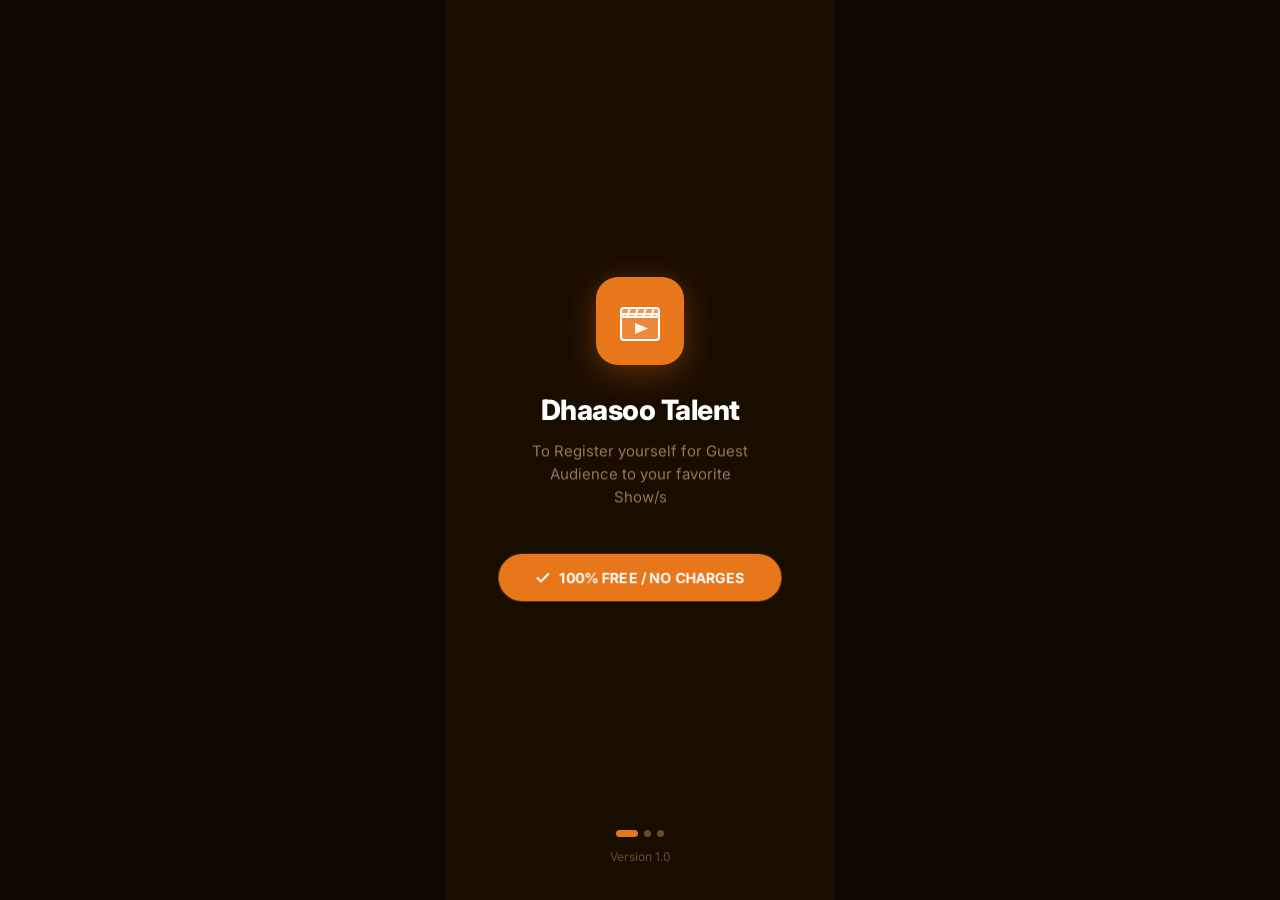
==== app/index.html @ 7cb5f57a "comm" ====
<!DOCTYPE html>
<html lang="en">
<head>
  <meta charset="UTF-8" />
  <meta name="viewport" content="width=device-width, initial-scale=1.0, maximum-scale=1.0, user-scalable=no" />
  <title>Dhaasoo Talent</title>
  <link rel="preconnect" href="https://fonts.googleapis.com" />
  <link rel="preconnect" href="https://fonts.gstatic.com" crossorigin />
  <link href="https://fonts.googleapis.com/css2?family=Inter:wght@400;500;600;700;800;900&display=swap" rel="stylesheet" />
  <script src="https://cdn.jsdelivr.net/npm/gsap@3.12.5/dist/gsap.min.js"></script>
  <style>
    *, *::before, *::after { box-sizing: border-box; margin: 0; padding: 0; }

    :root {
      --bg:        #190d00;
      --card:      #251500;
      --input:     #1e1000;
      --orange:    #E8761A;
      --orange-dk: #c96015;
      --border:    #3d2010;
      --muted:     #9A7A5A;
      --dim:       #6B4A2A;
      --green:     #22c55e;
      --green-bg:  #0d2818;
      --green-bdr: #1a4a2e;
      --white:     #ffffff;
    }

    html, body {
      height: 100%;
      background: #0d0700;
      color: #ffffff;
      font-family: 'Inter', sans-serif;
      -webkit-font-smoothing: antialiased;
    }

    .free-badge {
      display: inline-flex;
      align-items: center;
      gap: 6px;
      background: var(--green-bg);
      border: 1px solid var(--green-bdr);
      border-radius: 20px;
      padding: 7px 14px;
      color: var(--green);
      font-size: 12px;
      font-weight: 600;
    }

    #app {
      position: relative;
      width: 100%;
      max-width: 390px;
      height: 100dvh;
      margin: 0 auto;
      background: var(--bg);
      overflow: hidden;
    }

    .screen {
      position: absolute;
      inset: 0;
      overflow-y: auto;
      display: none;
      flex-direction: column;
      background: var(--bg);
      will-change: transform, opacity;
    }

    .screen.active {
      display: flex;
    }

    /* Hide scrollbars everywhere — content still scrolls */
    * { scrollbar-width: none; -ms-overflow-style: none; }
    *::-webkit-scrollbar { display: none; }

    /* Common reusable pieces */
    .btn-orange {
      display: flex;
      align-items: center;
      justify-content: center;
      gap: 8px;
      width: 100%;
      padding: 15px 20px;
      background: var(--orange);
      color: var(--white);
      font-family: 'Inter', sans-serif;
      font-size: 15px;
      font-weight: 700;
      border: none;
      border-radius: 14px;
      cursor: pointer;
      transition: background 0.15s;
      letter-spacing: 0.01em;
    }
    .btn-orange:active { background: var(--orange-dk); }

    @keyframes freePulse {
      0%,100% { opacity:1; box-shadow:0 0 0 0 rgba(232,118,26,0); }
      50% { opacity:0.85; box-shadow:0 0 0 6px rgba(232,118,26,0.25); }
    }
    .free-flash {
      animation: freePulse 2s ease-in-out infinite;
    }

    .btn-outline-orange {
      display: flex;
      align-items: center;
      justify-content: center;
      gap: 8px;
      width: 100%;
      padding: 14px 20px;
      background: transparent;
      color: var(--orange);
      font-family: 'Inter', sans-serif;
      font-size: 15px;
      font-weight: 600;
      border: 1.5px solid var(--orange);
      border-radius: 14px;
      cursor: pointer;
      transition: background 0.15s;
    }
    .btn-outline-orange:active { background: rgba(232,118,26,0.1); }

    .green-badge {
      display: inline-flex;
      align-items: center;
      gap: 6px;
      background: var(--green-bg);
      border: 1px solid var(--green-bdr);
      border-radius: 20px;
      padding: 7px 14px;
      color: var(--green);
      font-size: 12px;
      font-weight: 600;
    }

    .bottom-nav {
      display: flex;
      align-items: center;
      justify-content: space-around;
      background: var(--card);
      border-top: 1px solid var(--border);
      padding: 10px 0 16px;
      flex-shrink: 0;
    }
    .nav-item {
      display: flex;
      flex-direction: column;
      align-items: center;
      gap: 4px;
      cursor: pointer;
      padding: 4px 12px;
      border-radius: 10px;
      transition: background 0.15s;
    }
    .nav-item:active { background: rgba(232,118,26,0.1); }
    .nav-label {
      font-size: 10px;
      font-weight: 600;
      color: var(--muted);
    }
    .nav-item.active .nav-label { color: var(--orange); }
    .nav-item.active svg path, .nav-item.active svg rect, .nav-item.active svg circle { stroke: var(--orange); }

    .chip-row {
      display: flex;
      gap: 8px;
      overflow-x: auto;
      padding-bottom: 4px;
      scrollbar-width: none;
    }
    .chip-row::-webkit-scrollbar { display: none; }
    .chip {
      flex-shrink: 0;
      padding: 7px 14px;
      border-radius: 20px;
      font-size: 13px;
      font-weight: 600;
      background: var(--card);
      border: 1px solid var(--border);
      color: var(--muted);
      cursor: pointer;
      white-space: nowrap;
      transition: all 0.15s;
    }
    .chip.active {
      background: var(--orange);
      border-color: var(--orange);
      color: var(--white);
    }

    .input-field {
      width: 100%;
      background: var(--input);
      border: 1.5px solid var(--border);
      border-radius: 12px;
      padding: 14px 16px;
      color: var(--white);
      font-family: 'Inter', sans-serif;
      font-size: 15px;
      outline: none;
      transition: border-color 0.15s;
      appearance: none;
      -webkit-appearance: none;
    }
    .input-field:focus { border-color: var(--orange); }
    .input-field::placeholder { color: var(--dim); }

    .input-icon-wrap {
      position: relative;
    }
    .input-icon-wrap .input-field { padding-left: 42px; }
    .input-icon-wrap .icon-left {
      position: absolute;
      left: 14px;
      top: 50%;
      transform: translateY(-50%);
      pointer-events: none;
    }

    .form-label {
      font-size: 13px;
      font-weight: 600;
      color: var(--muted);
      margin-bottom: 8px;
      display: block;
    }

    .section-heading {
      font-size: 17px;
      font-weight: 700;
      color: var(--white);
    }

    .card {
      background: var(--card);
      border: 1px solid var(--border);
      border-radius: 16px;
      overflow: hidden;
    }

    .screen-header {
      display: flex;
      align-items: center;
      padding: 16px 20px;
      flex-shrink: 0;
    }
    .header-back {
      width: 36px;
      height: 36px;
      display: flex;
      align-items: center;
      justify-content: center;
      background: var(--card);
      border: 1px solid var(--border);
      border-radius: 10px;
      cursor: pointer;
      flex-shrink: 0;
    }
    .header-title {
      flex: 1;
      text-align: center;
      font-size: 17px;
      font-weight: 700;
      color: var(--white);
    }
    .header-spacer {
      width: 36px;
      flex-shrink: 0;
    }

    /* ─── SELECT & DATE styling ─── */
    select.input-field {
      background-image: url("data:image/svg+xml,%3Csvg xmlns='http://www.w3.org/2000/svg' width='16' height='16' viewBox='0 0 24 24' fill='none' stroke='%239A7A5A' stroke-width='2' stroke-linecap='round' stroke-linejoin='round'%3E%3Cpolyline points='6 9 12 15 18 9'/%3E%3C/svg%3E");
      background-repeat: no-repeat;
      background-position: right 14px center;
      padding-right: 40px;
      cursor: pointer;
    }
    select.input-field option { background: #251500; }

    input[type="date"].input-field::-webkit-calendar-picker-indicator {
      filter: invert(0.5) sepia(1) saturate(2) hue-rotate(10deg);
      cursor: pointer;
    }
  </style>
</head>
<body>
<div id="app">

  <!-- ═══════════════════════════════════════════ -->
  <!-- SCREEN 1 — SPLASH                          -->
  <!-- ═══════════════════════════════════════════ -->
  <div id="screen-splash" class="screen active" style="align-items:center;justify-content:center;gap:0;padding:40px 32px 60px;">

    <!-- Icon -->
    <div id="splash-logo" style="width:88px;height:88px;background:var(--orange);border-radius:22px;display:flex;align-items:center;justify-content:center;box-shadow:0 8px 32px rgba(232,118,26,0.35);margin-bottom:28px;">
      <!-- Clapperboard SVG -->
      <svg width="50" height="50" viewBox="0 0 50 50" fill="none" xmlns="http://www.w3.org/2000/svg">
        <!-- board body -->
        <rect x="6" y="18" width="38" height="26" rx="3" fill="white" fill-opacity="0.15" stroke="white" stroke-width="2"/>
        <!-- top strip -->
        <rect x="6" y="12" width="38" height="9" rx="3" fill="white" fill-opacity="0.25" stroke="white" stroke-width="2"/>
        <!-- clapper teeth lines -->
        <line x1="15" y1="12" x2="12" y2="21" stroke="white" stroke-width="2" stroke-linecap="round"/>
        <line x1="23" y1="12" x2="20" y2="21" stroke="white" stroke-width="2" stroke-linecap="round"/>
        <line x1="31" y1="12" x2="28" y2="21" stroke="white" stroke-width="2" stroke-linecap="round"/>
        <line x1="39" y1="12" x2="36" y2="21" stroke="white" stroke-width="2" stroke-linecap="round"/>
        <!-- play arrow inside body -->
        <path d="M20 27 L20 38 L33 32.5 Z" fill="white" fill-opacity="0.9"/>
      </svg>
    </div>

    <!-- Title -->
    <h1 style="font-size:28px;font-weight:800;color:var(--white);letter-spacing:-0.5px;margin-bottom:12px;text-align:center;">Dhaasoo Talent</h1>

    <!-- Subtitle -->
    <p style="font-size:15px;color:var(--muted);text-align:center;max-width:220px;line-height:1.55;margin-bottom:48px;">
      To Register yourself for Guest Audience to your favorite Show/s
    </p>

    <!-- CTA button -->
    <button class="btn-orange" style="max-width:280px;border-radius:40px;font-size:14px;" onclick="goto('agreement')">
      <svg width="16" height="16" viewBox="0 0 24 24" fill="none" stroke="white" stroke-width="3" stroke-linecap="round" stroke-linejoin="round">
        <polyline points="20 6 9 17 4 12"/>
      </svg>
      100% FREE / NO CHARGES
    </button>

    <!-- Dots + version -->
    <div style="position:absolute;bottom:36px;display:flex;flex-direction:column;align-items:center;gap:12px;">
      <div style="display:flex;align-items:center;gap:6px;">
        <div style="width:22px;height:7px;border-radius:4px;background:var(--orange);"></div>
        <div style="width:7px;height:7px;border-radius:50%;background:var(--dim);"></div>
        <div style="width:7px;height:7px;border-radius:50%;background:var(--dim);"></div>
      </div>
      <p style="font-size:12px;color:var(--dim);">Version 1.0</p>
    </div>

  </div><!-- /screen-splash -->


  <!-- ═══════════════════════════════════════════ -->
  <!-- SCREEN 2 — LOGIN                           -->
  <!-- ═══════════════════════════════════════════ -->
  <div id="screen-login" class="screen" style="padding:0 0 32px;">

    <!-- Top bar -->
    <div style="display:flex;align-items:center;justify-content:flex-end;padding:16px 20px 0;">
      <button style="width:36px;height:36px;border-radius:50%;background:var(--card);border:1px solid var(--border);display:flex;align-items:center;justify-content:center;cursor:pointer;">
        <!-- circle-i -->
        <svg width="18" height="18" viewBox="0 0 24 24" fill="none" stroke="#9A7A5A" stroke-width="2" stroke-linecap="round" stroke-linejoin="round">
          <circle cx="12" cy="12" r="10"/>
          <line x1="12" y1="8" x2="12" y2="8"/>
          <line x1="12" y1="12" x2="12" y2="16"/>
        </svg>
      </button>
    </div>

    <!-- Language toggle -->
    <div style="display:flex;justify-content:center;padding:12px 20px 16px;">
      <div style="display:flex;background:var(--card);border:1px solid var(--border);border-radius:40px;padding:4px;gap:4px;">
        <button id="lang-en" onclick="setLang('en')" style="padding:8px 20px;border-radius:36px;border:none;background:var(--orange);color:white;font-family:'Inter',sans-serif;font-size:13px;font-weight:700;cursor:pointer;transition:all 0.15s;">English</button>
        <button id="lang-hi" onclick="setLang('hi')" style="padding:8px 20px;border-radius:36px;border:none;background:transparent;color:var(--muted);font-family:'Inter',sans-serif;font-size:13px;font-weight:600;cursor:pointer;transition:all 0.15s;">हिंदी</button>
      </div>
    </div>


    <!-- Content area -->
    <div style="flex:1;display:flex;flex-direction:column;align-items:center;padding:0 24px;">

      <!-- Icon -->
      <div style="width:64px;height:64px;background:var(--orange);border-radius:16px;display:flex;align-items:center;justify-content:center;box-shadow:0 6px 20px rgba(232,118,26,0.3);margin-bottom:24px;">
        <svg width="30" height="30" viewBox="0 0 24 24" fill="white">
          <path d="M8 5v14l11-7z"/>
        </svg>
      </div>

      <h1 style="font-size:26px;font-weight:800;color:var(--white);letter-spacing:-0.5px;margin-bottom:10px;text-align:center;">Welcome to Dhaasoo</h1>
      <p style="font-size:14px;color:var(--muted);text-align:center;line-height:1.6;margin-bottom:32px;max-width:280px;">
        Register with your number to join the live TV audience.
      </p>

      <!-- Phone input -->
      <div style="width:100%;margin-bottom:16px;">
        <label class="form-label">Mobile Number</label>
        <div style="display:flex;gap:10px;">
          <!-- Flag + code box -->
          <div id="country-code-box" style="flex-shrink:0;background:var(--input);border:1.5px solid var(--border);border-radius:12px;display:flex;align-items:center;justify-content:center;gap:6px;padding:0 12px;min-width:82px;">
            <span id="country-flag" style="font-size:18px;line-height:1;">🇮🇳</span>
            <span id="country-code-static" style="font-size:14px;font-weight:700;color:var(--white);">+91</span>
            <input id="country-code-input" type="tel" inputmode="numeric" maxlength="4" placeholder="+__" style="display:none;width:48px;background:transparent;border:none;outline:none;font-size:14px;font-weight:700;color:var(--white);font-family:'Inter',sans-serif;padding:0;" />
          </div>
          <!-- Number input -->
          <input type="tel" inputmode="numeric" maxlength="11" placeholder="00000 00000" class="input-field" style="flex:1;" />
        </div>
      </div>

      <!-- Send OTP button -->
      <button class="btn-orange" style="margin-bottom:12px;" onclick="goto('otp')">
        Send OTP →
      </button>

      <!-- Do not pay warning -->
      <p style="font-size:11px;color:#F5A040;text-align:center;padding:0 20px;margin-bottom:16px;line-height:1.5;">⚠️ Do not pay money to anyone for show registrations. Dhaasoo is 100% free.</p>

      <!-- Green badge -->
      <span class="green-badge" style="margin-bottom:32px;">
        <svg width="14" height="14" viewBox="0 0 24 24" fill="none" stroke="#22c55e" stroke-width="2.5" stroke-linecap="round" stroke-linejoin="round">
          <polyline points="20 6 9 17 4 12"/>
        </svg>
        100% Free Registration
      </span>

    </div>

    <!-- Footer -->
    <p style="font-size:11px;color:var(--dim);text-align:center;padding:0 28px;line-height:1.7;">
      By tapping 'Send OTP', you agree to our
      <span style="color:var(--orange);cursor:pointer;" onclick="goto('terms')">Terms of Service</span>
      &amp;
      <span style="color:var(--orange);cursor:pointer;" onclick="goto('terms')">Privacy Policy</span>
    </p>

  </div><!-- /screen-login -->


  <!-- ═══════════════════════════════════════════ -->
  <!-- SCREEN 3 — OTP                             -->
  <!-- ═══════════════════════════════════════════ -->
  <div id="screen-otp" class="screen" style="padding-bottom:40px;">

    <!-- Header -->
    <div class="screen-header">
      <div class="header-back" onclick="goto('login')">
        <svg width="18" height="18" viewBox="0 0 24 24" fill="none" stroke="#9A7A5A" stroke-width="2.5" stroke-linecap="round" stroke-linejoin="round">
          <polyline points="15 18 9 12 15 6"/>
        </svg>
      </div>
      <div class="header-title">Verify OTP</div>
      <div class="header-spacer"></div>
    </div>

    <!-- Content -->
    <div style="flex:1;display:flex;flex-direction:column;align-items:center;padding:24px 24px 0;">

      <!-- Lock icon -->
      <div style="width:72px;height:72px;border-radius:50%;background:rgba(232,118,26,0.15);border:2px solid rgba(232,118,26,0.3);display:flex;align-items:center;justify-content:center;margin-bottom:24px;">
        <svg width="32" height="32" viewBox="0 0 24 24" fill="none" stroke="#E8761A" stroke-width="2" stroke-linecap="round" stroke-linejoin="round">
          <rect x="3" y="11" width="18" height="11" rx="2" ry="2"/>
          <path d="M7 11V7a5 5 0 0 1 10 0v4"/>
        </svg>
      </div>

      <h2 style="font-size:24px;font-weight:800;color:var(--white);margin-bottom:10px;">Verify OTP</h2>
      <p style="font-size:14px;color:var(--muted);text-align:center;margin-bottom:32px;line-height:1.6;">
        Enter the 6-digit code sent to<br/>
        <span style="color:var(--orange);font-weight:700;">+91 00000 00000</span>
      </p>

      <!-- OTP boxes -->
      <div style="display:flex;gap:10px;margin-bottom:28px;" id="otp-boxes">
        <input type="text" inputmode="numeric" maxlength="1" class="otp-box" style="width:44px;height:52px;text-align:center;font-size:22px;font-weight:700;color:var(--white);background:var(--input);border:1.5px solid var(--border);border-radius:12px;font-family:'Inter',sans-serif;outline:none;transition:border-color 0.15s;" />
        <input type="text" inputmode="numeric" maxlength="1" class="otp-box" style="width:44px;height:52px;text-align:center;font-size:22px;font-weight:700;color:var(--white);background:var(--input);border:1.5px solid var(--border);border-radius:12px;font-family:'Inter',sans-serif;outline:none;transition:border-color 0.15s;" />
        <input type="text" inputmode="numeric" maxlength="1" class="otp-box" style="width:44px;height:52px;text-align:center;font-size:22px;font-weight:700;color:var(--white);background:var(--input);border:1.5px solid var(--border);border-radius:12px;font-family:'Inter',sans-serif;outline:none;transition:border-color 0.15s;" />
        <input type="text" inputmode="numeric" maxlength="1" class="otp-box" style="width:44px;height:52px;text-align:center;font-size:22px;font-weight:700;color:var(--white);background:var(--input);border:1.5px solid var(--border);border-radius:12px;font-family:'Inter',sans-serif;outline:none;transition:border-color 0.15s;" />
        <input type="text" inputmode="numeric" maxlength="1" class="otp-box" style="width:44px;height:52px;text-align:center;font-size:22px;font-weight:700;color:var(--white);background:var(--input);border:1.5px solid var(--border);border-radius:12px;font-family:'Inter',sans-serif;outline:none;transition:border-color 0.15s;" />
        <input type="text" inputmode="numeric" maxlength="1" class="otp-box" style="width:44px;height:52px;text-align:center;font-size:22px;font-weight:700;color:var(--white);background:var(--input);border:1.5px solid var(--border);border-radius:12px;font-family:'Inter',sans-serif;outline:none;transition:border-color 0.15s;" />
      </div>

      <!-- Demo hint -->
      <p style="font-size:11px;color:var(--orange);text-align:center;margin-bottom:8px;">Demo: Use <strong>123456</strong></p>

      <!-- Resend row -->
      <div style="display:flex;align-items:center;gap:8px;margin-bottom:28px;flex-wrap:wrap;justify-content:center;">
        <span style="font-size:13px;color:var(--muted);">Didn't receive the code?</span>
        <span style="font-size:13px;color:var(--orange);font-weight:600;cursor:pointer;">Resend OTP</span>
        <span style="font-size:13px;color:var(--dim);">|</span>
        <span style="display:inline-flex;align-items:center;gap:4px;background:var(--card);border:1px solid var(--border);border-radius:20px;padding:4px 10px;font-size:12px;font-weight:700;color:var(--muted);">
          <svg width="12" height="12" viewBox="0 0 24 24" fill="none" stroke="#9A7A5A" stroke-width="2" stroke-linecap="round" stroke-linejoin="round">
            <circle cx="12" cy="12" r="10"/><polyline points="12 6 12 12 16 14"/>
          </svg>
          <span id="otp-timer">00:59</span>
        </span>
      </div>

      <!-- Verify button -->
      <button class="btn-orange" style="margin-bottom:20px;" onclick="verifyOTP()">
        Verify &amp; Proceed →
      </button>

      <!-- Green badge -->
      <span class="green-badge" style="margin-bottom:28px;">
        <svg width="14" height="14" viewBox="0 0 24 24" fill="none" stroke="#22c55e" stroke-width="2.5" stroke-linecap="round" stroke-linejoin="round">
          <polyline points="20 6 9 17 4 12"/>
        </svg>
        100% FREE REGISTRATION
      </span>

      <!-- Progress dots -->
      <div style="display:flex;align-items:center;gap:6px;">
        <div style="width:22px;height:7px;border-radius:4px;background:var(--orange);"></div>
        <div style="width:22px;height:7px;border-radius:4px;background:var(--orange);"></div>
        <div style="width:7px;height:7px;border-radius:50%;background:var(--dim);"></div>
        <div style="width:7px;height:7px;border-radius:50%;background:var(--dim);"></div>
      </div>

    </div>
  </div><!-- /screen-otp -->


  <!-- ═══════════════════════════════════════════ -->
  <!-- SCREEN 4 — DASHBOARD                       -->
  <!-- ═══════════════════════════════════════════ -->
  <div id="screen-dashboard" class="screen">

    <!-- Top bar -->
    <div style="display:flex;align-items:center;gap:12px;padding:18px 20px 16px;flex-shrink:0;">
      <!-- Avatar -->
      <div style="width:44px;height:44px;border-radius:50%;background:linear-gradient(135deg,#E8761A,#c96015);display:flex;align-items:center;justify-content:center;flex-shrink:0;">
        <span id="dashboard-avatar-initial" style="font-size:18px;font-weight:800;color:white;">R</span>
      </div>
      <!-- Greeting -->
      <div style="flex:1;">
        <p style="font-size:12px;color:var(--muted);margin-bottom:2px;">Namaste,</p>
        <p id="dashboard-greeting-name" style="font-size:16px;font-weight:700;color:var(--white);">Rahul ! 👋</p>
      </div>
      <!-- Right: bell + date -->
      <div style="display:flex;flex-direction:column;align-items:flex-end;gap:4px;">
        <div style="position:relative;cursor:pointer;" onclick="openNotifications()">
          <svg width="24" height="24" viewBox="0 0 24 24" fill="none" stroke="#9A7A5A" stroke-width="2" stroke-linecap="round" stroke-linejoin="round">
            <path d="M18 8A6 6 0 0 0 6 8c0 7-3 9-3 9h18s-3-2-3-9"/>
            <path d="M13.73 21a2 2 0 0 1-3.46 0"/>
          </svg>
          <div id="notif-dot" style="position:absolute;top:-2px;right:-2px;width:8px;height:8px;background:var(--orange);border-radius:50%;border:1.5px solid var(--bg);"></div>
        </div>
        <p style="font-size:11px;color:var(--muted);">Jan 15</p>
      </div>
    </div>

    <!-- Scrollable body -->
    <div style="padding:0 20px 16px;">

      <!-- Upcoming Shows heading -->
      <p class="section-heading" style="margin-bottom:14px;">Your Upcoming Shows</p>

      <!-- Featured show card -->
      <div class="card" style="margin-bottom:20px;">
        <!-- Banner -->
        <div style="height:140px;background:linear-gradient(135deg,#2d1155,#1a0a3d);position:relative;display:flex;align-items:flex-end;padding:14px;">
          <p style="font-size:11px;font-weight:700;color:var(--dim);letter-spacing:1.5px;text-transform:uppercase;">THE KAPIL SHARMA SHOW</p>
          <!-- Comedy tag -->
          <div style="position:absolute;top:12px;right:12px;background:rgba(232,118,26,0.2);border:1px solid var(--orange);border-radius:6px;padding:3px 8px;">
            <span style="font-size:10px;font-weight:700;color:var(--orange);">COMEDY</span>
          </div>
        </div>
        <!-- Card content -->
        <div style="padding:14px;">
          <p style="font-size:16px;font-weight:700;color:var(--white);margin-bottom:6px;">The Kapil Sharma Show</p>
          <div style="display:flex;align-items:center;gap:6px;margin-bottom:4px;">
            <svg width="12" height="12" viewBox="0 0 24 24" fill="none" stroke="#9A7A5A" stroke-width="2" stroke-linecap="round" stroke-linejoin="round"><path d="M21 10c0 7-9 13-9 13s-9-6-9-13a9 9 0 0 1 18 0z"/><circle cx="12" cy="10" r="3"/></svg>
            <span style="font-size:12px;color:var(--muted);">Film City, Mumbai</span>
          </div>
          <div style="display:flex;align-items:center;gap:6px;margin-bottom:14px;">
            <svg width="12" height="12" viewBox="0 0 24 24" fill="none" stroke="#9A7A5A" stroke-width="2" stroke-linecap="round" stroke-linejoin="round"><rect x="3" y="4" width="18" height="18" rx="2" ry="2"/><line x1="16" y1="2" x2="16" y2="6"/><line x1="8" y1="2" x2="8" y2="6"/><line x1="3" y1="10" x2="21" y2="10"/></svg>
            <span style="font-size:12px;color:var(--muted);">Every Weekend • 7:00 PM</span>
          </div>
          <button class="btn-orange" onclick="goto('book')" style="border-radius:10px;padding:12px 16px;font-size:14px;">
            <svg width="14" height="14" viewBox="0 0 24 24" fill="none" stroke="white" stroke-width="2.5" stroke-linecap="round" stroke-linejoin="round"><path d="M20 12v6a2 2 0 0 1-2 2H6a2 2 0 0 1-2-2V6a2 2 0 0 1 2-2h6"/><polyline points="15 3 21 3 21 9"/><line x1="10" y1="14" x2="21" y2="3"/></svg>
            @ Free Pass
          </button>
        </div>
      </div>

      <!-- Genre filter chips -->
      <div class="chip-row" style="margin-bottom:20px;">
        <div class="chip active" onclick="setGenre(this)">All Shows</div>
        <div class="chip" onclick="setGenre(this)">Reality TV</div>
        <div class="chip" onclick="setGenre(this)">Comedy</div>
        <div class="chip" onclick="setGenre(this)">Talent</div>
      </div>

      <!-- Trending Now heading -->
      <div style="display:flex;align-items:center;justify-content:space-between;margin-bottom:14px;">
        <p class="section-heading">Trending Now 🔥</p>
        <span style="font-size:13px;color:var(--orange);font-weight:600;cursor:pointer;" onclick="goto('shows')">See All</span>
      </div>

      <!-- Trending show list -->

      <!-- Item 1: Indian Idol -->
      <div class="card" style="display:flex;align-items:center;gap:12px;padding:12px;margin-bottom:10px;">
        <div style="width:72px;height:72px;border-radius:12px;background:linear-gradient(135deg,#4c1d95,#7c3aed);flex-shrink:0;display:flex;align-items:center;justify-content:center;">
          <svg width="28" height="28" viewBox="0 0 24 24" fill="none" stroke="rgba(255,255,255,0.5)" stroke-width="1.5" stroke-linecap="round" stroke-linejoin="round"><polygon points="12 2 15.09 8.26 22 9.27 17 14.14 18.18 21.02 12 17.77 5.82 21.02 7 14.14 2 9.27 8.91 8.26 12 2"/></svg>
        </div>
        <div style="flex:1;min-width:0;">
          <p style="font-size:14px;font-weight:700;color:var(--white);margin-bottom:3px;white-space:nowrap;overflow:hidden;text-overflow:ellipsis;">Indian Idol</p>
          <p style="font-size:12px;color:var(--muted);margin-bottom:3px;">Film City, Mumbai</p>
          <p style="font-size:11px;color:var(--dim);">Sat–Sun • 8:00 PM</p>
        </div>
        <button class="btn-orange" onclick="goto('book')" style="width:auto;padding:9px 14px;font-size:12px;border-radius:10px;flex-shrink:0;">Request Seat</button>
      </div>

      <!-- Item 2: TANCK -->
      <div class="card" style="display:flex;align-items:center;gap:12px;padding:12px;margin-bottom:10px;">
        <div style="width:72px;height:72px;border-radius:12px;background:linear-gradient(135deg,#0c4a6e,#0284c7);flex-shrink:0;display:flex;align-items:center;justify-content:center;">
          <svg width="28" height="28" viewBox="0 0 24 24" fill="none" stroke="rgba(255,255,255,0.5)" stroke-width="1.5" stroke-linecap="round" stroke-linejoin="round"><polygon points="13 2 3 14 12 14 11 22 21 10 12 10 13 2"/></svg>
        </div>
        <div style="flex:1;min-width:0;">
          <p style="font-size:14px;font-weight:700;color:var(--white);margin-bottom:3px;white-space:nowrap;overflow:hidden;text-overflow:ellipsis;">TANCK</p>
          <p style="font-size:12px;color:var(--muted);margin-bottom:3px;">BKC, Mumbai</p>
          <p style="font-size:11px;color:var(--dim);">Weekdays • 7:30 PM</p>
        </div>
        <button style="width:auto;padding:9px 14px;font-size:12px;border-radius:10px;flex-shrink:0;background:transparent;border:1.5px solid var(--border);color:var(--muted);font-family:'Inter',sans-serif;font-weight:600;cursor:pointer;">Join Waitlist</button>
      </div>

      <!-- Item 3: Shark Tank India -->
      <div class="card" style="display:flex;align-items:center;gap:12px;padding:12px;margin-bottom:10px;">
        <div style="width:72px;height:72px;border-radius:12px;background:linear-gradient(135deg,#064e3b,#059669);flex-shrink:0;display:flex;align-items:center;justify-content:center;">
          <svg width="28" height="28" viewBox="0 0 24 24" fill="none" stroke="rgba(255,255,255,0.5)" stroke-width="1.5" stroke-linecap="round" stroke-linejoin="round"><path d="M12 22s8-4 8-10V5l-8-3-8 3v7c0 6 8 10 8 10z"/></svg>
        </div>
        <div style="flex:1;min-width:0;">
          <p style="font-size:14px;font-weight:700;color:var(--white);margin-bottom:3px;white-space:nowrap;overflow:hidden;text-overflow:ellipsis;">Shark Tank India</p>
          <p style="font-size:12px;color:var(--muted);margin-bottom:3px;">Goregaon, Mumbai</p>
          <p style="font-size:11px;color:var(--dim);">Mon–Fri • 9:00 PM</p>
        </div>
        <button class="btn-orange" onclick="goto('book')" style="width:auto;padding:9px 14px;font-size:12px;border-radius:10px;flex-shrink:0;">Request Seat</button>
      </div>

      <!-- Item 4: Bigg Boss Weekend -->
      <div class="card" style="display:flex;align-items:center;gap:12px;padding:12px;margin-bottom:4px;">
        <div style="width:72px;height:72px;border-radius:12px;background:linear-gradient(135deg,#1e1b4b,#3730a3);flex-shrink:0;display:flex;align-items:center;justify-content:center;">
          <svg width="28" height="28" viewBox="0 0 24 24" fill="none" stroke="rgba(255,255,255,0.5)" stroke-width="1.5" stroke-linecap="round" stroke-linejoin="round"><path d="M1 12s4-8 11-8 11 8 11 8-4 8-11 8-11-8-11-8z"/><circle cx="12" cy="12" r="3"/></svg>
        </div>
        <div style="flex:1;min-width:0;">
          <p style="font-size:14px;font-weight:700;color:var(--white);margin-bottom:3px;white-space:nowrap;overflow:hidden;text-overflow:ellipsis;">Bigg Boss Weekend</p>
          <p style="font-size:12px;color:var(--muted);margin-bottom:3px;">Lonavala</p>
          <p style="font-size:11px;color:var(--dim);">Sat–Sun • 9:00 PM</p>
        </div>
        <button class="btn-orange" onclick="goto('book')" style="width:auto;padding:9px 14px;font-size:12px;border-radius:10px;flex-shrink:0;">Request Seat</button>
      </div>

    </div><!-- /scroll body -->

    <!-- Bottom nav -->
    <nav class="bottom-nav">
      <div class="nav-item active" onclick="goto('dashboard')">
        <svg width="22" height="22" viewBox="0 0 24 24" fill="none" stroke-width="2" stroke-linecap="round" stroke-linejoin="round">
          <path d="M3 9l9-7 9 7v11a2 2 0 0 1-2 2H5a2 2 0 0 1-2-2z" stroke="#E8761A"/>
          <polyline points="9 22 9 12 15 12 15 22" stroke="#E8761A"/>
        </svg>
        <span class="nav-label" style="color:var(--orange);">Home</span>
      </div>
      <div class="nav-item" onclick="goto('shows')">
        <svg width="22" height="22" viewBox="0 0 24 24" fill="none" stroke="#9A7A5A" stroke-width="2" stroke-linecap="round" stroke-linejoin="round">
          <rect x="2" y="7" width="20" height="15" rx="2" ry="2"/>
          <polyline points="17 2 12 7 7 2"/>
        </svg>
        <span class="nav-label">Shows</span>
      </div>
      <div class="nav-item" onclick="goto('myregs')">
        <svg width="22" height="22" viewBox="0 0 24 24" fill="none" stroke="#9A7A5A" stroke-width="2" stroke-linecap="round" stroke-linejoin="round">
          <path d="M14 2H6a2 2 0 0 0-2 2v16a2 2 0 0 0 2 2h12a2 2 0 0 0 2-2V8z"/>
          <polyline points="14 2 14 8 20 8"/>
          <line x1="16" y1="13" x2="8" y2="13"/>
          <line x1="16" y1="17" x2="8" y2="17"/>
        </svg>
        <span class="nav-label">My Regs</span>
      </div>
      <div class="nav-item" onclick="goto('profile')">
        <svg width="22" height="22" viewBox="0 0 24 24" fill="none" stroke="#9A7A5A" stroke-width="2" stroke-linecap="round" stroke-linejoin="round">
          <path d="M20 21v-2a4 4 0 0 0-4-4H8a4 4 0 0 0-4 4v2"/>
          <circle cx="12" cy="7" r="4"/>
        </svg>
        <span class="nav-label">Profile</span>
      </div>
    </nav>

  </div><!-- /screen-dashboard -->


  <!-- ═══════════════════════════════════════════ -->
  <!-- SCREEN 5 — SHOWS                           -->
  <!-- ═══════════════════════════════════════════ -->
  <div id="screen-shows" class="screen">

    <!-- Top bar -->
    <div style="display:flex;align-items:center;justify-content:space-between;padding:18px 20px 14px;flex-shrink:0;">
      <span style="font-size:22px;font-weight:900;color:var(--orange);letter-spacing:-0.5px;">Dhaasoo</span>
      <span style="font-size:16px;font-weight:700;color:var(--white);">Live Shows</span>
      <div style="position:relative;cursor:pointer;">
        <svg width="24" height="24" viewBox="0 0 24 24" fill="none" stroke="#9A7A5A" stroke-width="2" stroke-linecap="round" stroke-linejoin="round">
          <path d="M18 8A6 6 0 0 0 6 8c0 7-3 9-3 9h18s-3-2-3-9"/>
          <path d="M13.73 21a2 2 0 0 1-3.46 0"/>
        </svg>
        <div style="position:absolute;top:-2px;right:-2px;width:8px;height:8px;background:var(--orange);border-radius:50%;border:1.5px solid var(--bg);"></div>
      </div>
    </div>

    <!-- Search bar -->
    <div style="padding:0 20px 14px;flex-shrink:0;">
      <div class="input-icon-wrap">
        <span class="icon-left">
          <svg width="17" height="17" viewBox="0 0 24 24" fill="none" stroke="#6B4A2A" stroke-width="2" stroke-linecap="round" stroke-linejoin="round">
            <circle cx="11" cy="11" r="8"/><line x1="21" y1="21" x2="16.65" y2="16.65"/>
          </svg>
        </span>
        <input type="search" placeholder="Search shows, stars..." class="input-field" />
      </div>
    </div>

    <!-- Genre chips -->
    <div class="chip-row" style="padding:0 20px 16px;flex-shrink:0;">
      <div class="chip active" onclick="setGenre(this)">All</div>
      <div class="chip" onclick="setGenre(this)">Comedy</div>
      <div class="chip" onclick="setGenre(this)">Reality</div>
      <div class="chip" onclick="setGenre(this)">Talent</div>
      <div class="chip" onclick="setGenre(this)">Drama</div>
      <div class="chip" onclick="setGenre(this)">Game Show</div>
    </div>

    <!-- Scrollable list -->
    <div style="padding:0 20px 16px;">

      <p class="section-heading" style="margin-bottom:14px;">Trending Now</p>

      <!-- Card 1: KBC -->
      <div class="card" style="margin-bottom:14px;">
        <div style="height:160px;background:linear-gradient(135deg,#7f1d1d,#b91c1c,#dc2626);position:relative;display:flex;align-items:flex-end;padding:14px;">
          <div>
            <div style="background:rgba(0,0,0,0.3);border-radius:6px;padding:3px 8px;display:inline-block;margin-bottom:6px;">
              <span style="font-size:10px;font-weight:700;color:rgba(255,255,255,0.7);letter-spacing:1px;">GAME SHOW</span>
            </div>
            <p style="font-size:16px;font-weight:800;color:white;letter-spacing:-0.3px;">Kaun Banega Crorepati</p>
          </div>
        </div>
        <div style="padding:14px;">
          <div style="display:flex;align-items:center;gap:6px;margin-bottom:4px;">
            <svg width="12" height="12" viewBox="0 0 24 24" fill="none" stroke="#9A7A5A" stroke-width="2" stroke-linecap="round" stroke-linejoin="round"><path d="M21 10c0 7-9 13-9 13s-9-6-9-13a9 9 0 0 1 18 0z"/><circle cx="12" cy="10" r="3"/></svg>
            <span style="font-size:12px;color:var(--muted);">Film City, Mumbai</span>
          </div>
          <div style="display:flex;align-items:center;gap:6px;margin-bottom:14px;">
            <svg width="12" height="12" viewBox="0 0 24 24" fill="none" stroke="#9A7A5A" stroke-width="2" stroke-linecap="round" stroke-linejoin="round"><circle cx="12" cy="12" r="10"/><polyline points="12 6 12 12 16 14"/></svg>
            <span style="font-size:12px;color:var(--muted);">Wed–Thu • 9:00 PM</span>
          </div>
          <button class="btn-orange" onclick="goto('book')" style="border-radius:10px;padding:12px;font-size:14px;">Request Seat</button>
        </div>
      </div>

      <!-- Card 2: Kapil Sharma Show -->
      <div class="card" style="margin-bottom:14px;">
        <div style="height:160px;background:linear-gradient(135deg,#1e3a5f,#1d4ed8,#3b82f6);position:relative;display:flex;align-items:flex-end;padding:14px;">
          <div>
            <div style="background:rgba(0,0,0,0.3);border-radius:6px;padding:3px 8px;display:inline-block;margin-bottom:6px;">
              <span style="font-size:10px;font-weight:700;color:rgba(255,255,255,0.7);letter-spacing:1px;">COMEDY</span>
            </div>
            <p style="font-size:16px;font-weight:800;color:white;letter-spacing:-0.3px;">The Kapil Sharma Show</p>
          </div>
        </div>
        <div style="padding:14px;">
          <div style="display:flex;align-items:center;gap:6px;margin-bottom:4px;">
            <svg width="12" height="12" viewBox="0 0 24 24" fill="none" stroke="#9A7A5A" stroke-width="2" stroke-linecap="round" stroke-linejoin="round"><path d="M21 10c0 7-9 13-9 13s-9-6-9-13a9 9 0 0 1 18 0z"/><circle cx="12" cy="10" r="3"/></svg>
            <span style="font-size:12px;color:var(--muted);">Film City, Mumbai</span>
          </div>
          <div style="display:flex;align-items:center;gap:6px;margin-bottom:14px;">
            <svg width="12" height="12" viewBox="0 0 24 24" fill="none" stroke="#9A7A5A" stroke-width="2" stroke-linecap="round" stroke-linejoin="round"><circle cx="12" cy="12" r="10"/><polyline points="12 6 12 12 16 14"/></svg>
            <span style="font-size:12px;color:var(--muted);">Every Weekend</span>
          </div>
          <button class="btn-orange" onclick="goto('book')" style="border-radius:10px;padding:12px;font-size:14px;">Request Seat</button>
        </div>
      </div>

      <!-- Card 3: Bigg Boss 17 Finale - SOLD OUT -->
      <div class="card" style="margin-bottom:14px;">
        <div style="height:160px;background:linear-gradient(135deg,#0f172a,#1e1b4b,#312e81);position:relative;display:flex;align-items:flex-end;padding:14px;">
          <div>
            <div style="background:rgba(0,0,0,0.3);border-radius:6px;padding:3px 8px;display:inline-block;margin-bottom:6px;">
              <span style="font-size:10px;font-weight:700;color:rgba(255,255,255,0.7);letter-spacing:1px;">REALITY</span>
            </div>
            <p style="font-size:16px;font-weight:800;color:white;letter-spacing:-0.3px;">Bigg Boss 17 – Finale</p>
          </div>
        </div>
        <div style="padding:14px;">
          <div style="display:flex;align-items:center;gap:6px;margin-bottom:4px;">
            <svg width="12" height="12" viewBox="0 0 24 24" fill="none" stroke="#9A7A5A" stroke-width="2" stroke-linecap="round" stroke-linejoin="round"><path d="M21 10c0 7-9 13-9 13s-9-6-9-13a9 9 0 0 1 18 0z"/><circle cx="12" cy="10" r="3"/></svg>
            <span style="font-size:12px;color:var(--muted);">Lonavala, Maharashtra</span>
          </div>
          <div style="display:flex;align-items:center;gap:6px;margin-bottom:14px;">
            <svg width="12" height="12" viewBox="0 0 24 24" fill="none" stroke="#9A7A5A" stroke-width="2" stroke-linecap="round" stroke-linejoin="round"><rect x="3" y="4" width="18" height="18" rx="2" ry="2"/><line x1="16" y1="2" x2="16" y2="6"/><line x1="8" y1="2" x2="8" y2="6"/><line x1="3" y1="10" x2="21" y2="10"/></svg>
            <span style="font-size:12px;color:var(--muted);">Feb 18, Sunday</span>
          </div>
          <!-- Sold out badge (not a button) -->
          <div style="display:flex;align-items:center;justify-content:center;width:100%;padding:12px;background:#2a2a2a;border-radius:10px;">
            <svg width="14" height="14" viewBox="0 0 24 24" fill="none" stroke="var(--muted)" stroke-width="2" stroke-linecap="round" stroke-linejoin="round" style="margin-right:6px;"><circle cx="12" cy="12" r="10"/><line x1="4.93" y1="4.93" x2="19.07" y2="19.07"/></svg>
            <span style="font-size:14px;font-weight:700;color:var(--muted);">Sold Out</span>
          </div>
        </div>
      </div>

      <!-- Request a show card -->
      <div class="card" style="padding:20px;text-align:center;">
        <p style="font-size:15px;font-weight:600;color:var(--white);margin-bottom:6px;">Don't see your favourite show?</p>
        <p style="font-size:13px;color:var(--muted);margin-bottom:16px;">We're always adding new shows to the platform.</p>
        <button class="btn-outline-orange">
          <svg width="16" height="16" viewBox="0 0 24 24" fill="none" stroke="currentColor" stroke-width="2.5" stroke-linecap="round" stroke-linejoin="round">
            <circle cx="12" cy="12" r="10"/><line x1="12" y1="8" x2="12" y2="16"/><line x1="8" y1="12" x2="16" y2="12"/>
          </svg>
          Request a Show
        </button>
      </div>

    </div><!-- /scroll -->

    <!-- Bottom nav -->
    <nav class="bottom-nav">
      <div class="nav-item" onclick="goto('dashboard')">
        <svg width="22" height="22" viewBox="0 0 24 24" fill="none" stroke="#9A7A5A" stroke-width="2" stroke-linecap="round" stroke-linejoin="round">
          <path d="M3 9l9-7 9 7v11a2 2 0 0 1-2 2H5a2 2 0 0 1-2-2z"/>
          <polyline points="9 22 9 12 15 12 15 22"/>
        </svg>
        <span class="nav-label">Home</span>
      </div>
      <div class="nav-item active" onclick="goto('shows')">
        <svg width="22" height="22" viewBox="0 0 24 24" fill="none" stroke-width="2" stroke-linecap="round" stroke-linejoin="round">
          <rect x="2" y="7" width="20" height="15" rx="2" ry="2" stroke="#E8761A"/>
          <polyline points="17 2 12 7 7 2" stroke="#E8761A"/>
        </svg>
        <span class="nav-label" style="color:var(--orange);">Shows</span>
      </div>
      <div class="nav-item" onclick="goto('myregs')">
        <svg width="22" height="22" viewBox="0 0 24 24" fill="none" stroke="#9A7A5A" stroke-width="2" stroke-linecap="round" stroke-linejoin="round">
          <path d="M14 2H6a2 2 0 0 0-2 2v16a2 2 0 0 0 2 2h12a2 2 0 0 0 2-2V8z"/>
          <polyline points="14 2 14 8 20 8"/>
          <line x1="16" y1="13" x2="8" y2="13"/>
          <line x1="16" y1="17" x2="8" y2="17"/>
        </svg>
        <span class="nav-label">My Regs</span>
      </div>
      <div class="nav-item" onclick="goto('profile')">
        <svg width="22" height="22" viewBox="0 0 24 24" fill="none" stroke="#9A7A5A" stroke-width="2" stroke-linecap="round" stroke-linejoin="round">
          <path d="M20 21v-2a4 4 0 0 0-4-4H8a4 4 0 0 0-4 4v2"/>
          <circle cx="12" cy="7" r="4"/>
        </svg>
        <span class="nav-label">Profile</span>
      </div>
    </nav>

  </div><!-- /screen-shows -->


  <!-- ═══════════════════════════════════════════ -->
  <!-- SCREEN 6 — BOOK                            -->
  <!-- ═══════════════════════════════════════════ -->
  <div id="screen-book" class="screen">

    <!-- Header -->
    <div class="screen-header" style="flex-shrink:0;">
      <div class="header-back" onclick="goto('shows')">
        <svg width="18" height="18" viewBox="0 0 24 24" fill="none" stroke="#9A7A5A" stroke-width="2.5" stroke-linecap="round" stroke-linejoin="round">
          <polyline points="15 18 9 12 15 6"/>
        </svg>
      </div>
      <div class="header-title">Book Your Seat</div>
      <div class="header-spacer"></div>
    </div>

    <!-- Scrollable body -->
    <div style="padding:0 20px 120px;">

      <!-- Show info row -->
      <div class="card" style="display:flex;align-items:center;gap:12px;padding:14px;margin-bottom:24px;">
        <div style="width:48px;height:48px;border-radius:12px;background:linear-gradient(135deg,#1e3a5f,#1d4ed8);flex-shrink:0;"></div>
        <div style="flex:1;min-width:0;">
          <p style="font-size:10px;font-weight:700;color:var(--dim);letter-spacing:1px;margin-bottom:3px;">AUDIENCE REGISTRATION</p>
          <p style="font-size:15px;font-weight:700;color:var(--white);margin-bottom:3px;white-space:nowrap;overflow:hidden;text-overflow:ellipsis;">The Kapil Sharma Show</p>
          <p style="font-size:12px;color:var(--muted);">📍 Film City, Mumbai</p>
        </div>
      </div>

      <!-- Select Date section -->
      <div style="display:flex;align-items:center;justify-content:space-between;margin-bottom:10px;">
        <label class="form-label" style="margin:0;">Select Date</label>
        <span class="green-badge free-flash" style="font-size:11px;padding:5px 10px;">
          <svg width="12" height="12" viewBox="0 0 24 24" fill="none" stroke="#22c55e" stroke-width="2.5" stroke-linecap="round" stroke-linejoin="round"><polyline points="20 6 9 17 4 12"/></svg>
          100% FREE
        </span>
      </div>

      <!-- Date dropdown -->
      <div style="position:relative;margin-bottom:24px;">
        <select class="input-field">
          <option>5 Sep, Tuesday</option>
          <option>12 Sep, Tuesday</option>
          <option>19 Sep, Tuesday</option>
          <option>26 Sep, Tuesday</option>
        </select>
      </div>

      <!-- Preferred Slot heading -->
      <div style="margin-bottom:6px;">
        <label class="form-label" style="margin:0;">Preferred Slot</label>
      </div>
      <p style="font-size:11px;color:var(--dim);margin-bottom:12px;">Select your preferred time of day. Actual entry time is confirmed by Dhaasoo team.</p>

      <!-- Slot options -->
      <div style="display:flex;flex-direction:column;gap:10px;margin-bottom:28px;">

        <!-- Morning - selected -->
        <div class="slot-card" onclick="selectSlot(this)" style="display:flex;align-items:center;gap:14px;padding:16px;background:var(--input);border:2px solid var(--orange);border-radius:14px;cursor:pointer;">
          <span style="font-size:22px;width:30px;text-align:center;flex-shrink:0;">☀️</span>
          <div style="flex:1;">
            <p style="font-size:15px;font-weight:700;color:var(--white);">Morning</p>
          </div>
          <div style="width:22px;height:22px;border-radius:50%;border:2px solid var(--orange);display:flex;align-items:center;justify-content:center;flex-shrink:0;">
            <div class="radio-dot" style="width:10px;height:10px;border-radius:50%;background:var(--orange);"></div>
          </div>
        </div>

        <!-- Afternoon -->
        <div class="slot-card" onclick="selectSlot(this)" style="display:flex;align-items:center;gap:14px;padding:16px;background:var(--input);border:2px solid var(--border);border-radius:14px;cursor:pointer;">
          <span style="font-size:22px;width:30px;text-align:center;flex-shrink:0;">⛅</span>
          <div style="flex:1;">
            <p style="font-size:15px;font-weight:700;color:var(--white);">Afternoon</p>
          </div>
          <div style="width:22px;height:22px;border-radius:50%;border:2px solid var(--dim);display:flex;align-items:center;justify-content:center;flex-shrink:0;">
            <div class="radio-dot" style="width:10px;height:10px;border-radius:50%;background:transparent;"></div>
          </div>
        </div>

        <!-- Evening -->
        <div class="slot-card" onclick="selectSlot(this)" style="display:flex;align-items:center;gap:14px;padding:16px;background:var(--input);border:2px solid var(--border);border-radius:14px;cursor:pointer;">
          <span style="font-size:22px;width:30px;text-align:center;flex-shrink:0;">🌙</span>
          <div style="flex:1;">
            <p style="font-size:15px;font-weight:700;color:var(--white);">Evening</p>
          </div>
          <div style="width:22px;height:22px;border-radius:50%;border:2px solid var(--dim);display:flex;align-items:center;justify-content:center;flex-shrink:0;">
            <div class="radio-dot" style="width:10px;height:10px;border-radius:50%;background:transparent;"></div>
          </div>
        </div>

      </div><!-- /slots -->

      <!-- Number of Additional Users -->
      <div style="background:var(--card);border:1px solid var(--border);border-radius:14px;padding:16px;margin-bottom:24px;">
        <div style="display:flex;align-items:center;justify-content:space-between;margin-bottom:4px;">
          <div>
            <p style="color:var(--white);font-size:14px;font-weight:700;">Additional Seats</p>
            <p style="color:var(--dim);font-size:11px;margin-top:2px;">Including yourself — max 4 seats per booking</p>
          </div>
          <div style="display:flex;align-items:center;gap:0;">
            <button onclick="changeSeats(-1)" style="width:36px;height:36px;border-radius:10px 0 0 10px;background:var(--input);border:1.5px solid var(--border);color:var(--white);font-size:20px;font-weight:300;cursor:pointer;display:flex;align-items:center;justify-content:center;line-height:1;">−</button>
            <div id="seat-count-display" style="width:44px;height:36px;background:var(--bg);border-top:1.5px solid var(--border);border-bottom:1.5px solid var(--border);display:flex;align-items:center;justify-content:center;">
              <span id="seat-count-val" style="color:var(--orange);font-size:17px;font-weight:800;">0</span>
            </div>
            <button onclick="changeSeats(1)" style="width:36px;height:36px;border-radius:0 10px 10px 0;background:var(--input);border:1.5px solid var(--border);color:var(--white);font-size:20px;font-weight:300;cursor:pointer;display:flex;align-items:center;justify-content:center;line-height:1;">+</button>
          </div>
        </div>
        <div id="seat-total-row" style="display:none;margin-top:12px;padding-top:12px;border-top:1px solid var(--border);display:flex;align-items:center;justify-content:space-between;">
          <span style="color:var(--muted);font-size:13px;">Total seats requested</span>
          <span id="seat-total-val" style="color:var(--orange);font-size:14px;font-weight:800;">1</span>
        </div>
      </div>

      <!-- Additional Guests BaRCo (shown when seat count > 0) -->
      <div id="guest-section" style="display:none;">
        <div style="display:flex;align-items:center;justify-content:space-between;margin-bottom:8px;">
          <p class="section-heading" style="margin:0;">Guest BaRCo</p>
          <span style="font-size:11px;color:var(--dim);">Required per guest</span>
        </div>
        <p style="font-size:12px;color:var(--muted);margin-bottom:14px;line-height:1.5;">Enter the BaRCo of each registered guest you're bringing along.</p>
        <div id="guest-list" style="display:flex;flex-direction:column;gap:10px;margin-bottom:8px;"></div>
        <p style="font-size:11px;color:var(--dim);margin-bottom:20px;text-align:center;">Each guest must be registered on Dhaasoo app</p>
      </div>

    </div><!-- /scroll -->

    <!-- Sticky bottom bar -->
    <div style="position:sticky;bottom:0;background:var(--card);border-top:1px solid var(--border);padding:16px 20px;display:flex;align-items:center;gap:14px;margin-top:auto;">
      <div style="flex:1;min-width:0;">
        <p style="font-size:11px;color:var(--muted);margin-bottom:2px;">Slot · Seats</p>
        <p id="selected-slot-label" style="font-size:13px;font-weight:700;color:var(--white);white-space:nowrap;overflow:hidden;text-overflow:ellipsis;">Morning · <span id="bottom-seat-label">1 seat</span></p>
      </div>
      <button class="btn-orange" style="width:auto;padding:14px 18px;font-size:14px;border-radius:12px;white-space:nowrap;flex-shrink:0;" onclick="goto('reg1')">
        Proceed →
      </button>
    </div>

  </div><!-- /screen-book -->


  <!-- ═══════════════════════════════════════════ -->
  <!-- SCREEN 7 — REG1 (User Registration Step 1) -->
  <!-- ═══════════════════════════════════════════ -->
  <div id="screen-reg1" class="screen">

    <!-- Header -->
    <div class="screen-header" style="flex-shrink:0;">
      <div class="header-back" onclick="goto('book')">
        <svg width="18" height="18" viewBox="0 0 24 24" fill="none" stroke="#9A7A5A" stroke-width="2.5" stroke-linecap="round" stroke-linejoin="round">
          <polyline points="15 18 9 12 15 6"/>
        </svg>
      </div>
      <div class="header-title">Create Profile</div>
      <div class="header-spacer"></div>
    </div>

    <!-- Progress -->
    <div style="padding:0 20px 20px;flex-shrink:0;">
      <div style="display:flex;align-items:center;justify-content:space-between;margin-bottom:8px;">
        <span style="font-size:12px;color:var(--muted);">Step 1 of 2</span>
        <span style="font-size:12px;color:var(--orange);font-weight:600;">50% Completed</span>
      </div>
      <div style="height:5px;background:var(--border);border-radius:10px;overflow:hidden;">
        <div style="height:100%;width:50%;background:var(--orange);border-radius:10px;"></div>
      </div>
    </div>

    <!-- Scrollable body -->
    <div style="padding:0 20px 40px;">

      <!-- 100% Free flash badge -->
      <div class="free-flash" style="display:flex;align-items:center;justify-content:center;gap:6px;background:#0d2a14;border:1px solid var(--green-bdr);border-radius:20px;padding:5px 12px;margin-bottom:16px;">
        <svg width="12" height="12" viewBox="0 0 24 24" fill="none" stroke="var(--green)" stroke-width="2.5"><polyline points="20 6 9 17 4 12"/></svg>
        <span style="color:var(--green);font-size:12px;font-weight:700;">100% FREE — No Charges Ever</span>
      </div>

      <!-- Warning banner -->
      <div style="background:#2a1a00;border:1px solid #8B5A00;border-radius:12px;padding:12px 14px;display:flex;gap:10px;align-items:flex-start;margin-bottom:16px;">
        <span style="font-size:16px;flex-shrink:0;">⚠️</span>
        <p style="color:#F5C842;font-size:12px;line-height:1.6;margin:0;">
          <strong>No Charges · 100% Free</strong> for Registration &amp; Entry to Show.<br/>Do not pay money to anyone.
        </p>
      </div>

      <h2 style="font-size:20px;font-weight:800;color:var(--white);margin-bottom:8px;letter-spacing:-0.3px;">Let's get you in the audience!</h2>
      <p style="font-size:13px;color:var(--muted);margin-bottom:24px;line-height:1.6;">Sign up to book your free seats for Dhaasoo shows.</p>

      <!-- Photo Upload (mandatory) -->
      <div style="display:flex;flex-direction:column;align-items:center;margin-bottom:24px;">
        <input type="file" id="reg-photo-input" accept="image/*" style="display:none;" onchange="previewRegPhoto(this)" />
        <div id="reg-photo-wrap" onclick="document.getElementById('reg-photo-input').click()"
             style="position:relative;width:88px;height:88px;border-radius:50%;background:var(--card);border:2px dashed var(--border);display:flex;align-items:center;justify-content:center;cursor:pointer;overflow:hidden;transition:border-color 0.2s;">
          <img id="reg-photo-preview" src="" alt="" style="display:none;width:100%;height:100%;object-fit:cover;border-radius:50%;" />
          <div id="reg-photo-placeholder" style="display:flex;flex-direction:column;align-items:center;gap:4px;">
            <svg width="26" height="26" viewBox="0 0 24 24" fill="none" stroke="var(--orange)" stroke-width="1.8" stroke-linecap="round" stroke-linejoin="round">
              <path d="M23 19a2 2 0 0 1-2 2H3a2 2 0 0 1-2-2V8a2 2 0 0 1 2-2h4l2-3h6l2 3h4a2 2 0 0 1 2 2z"/>
              <circle cx="12" cy="13" r="4"/>
            </svg>
          </div>
          <!-- Camera badge overlay -->
          <div id="reg-photo-badge" style="position:absolute;bottom:4px;right:4px;width:24px;height:24px;background:var(--orange);border-radius:50%;border:2px solid var(--bg);display:none;align-items:center;justify-content:center;">
            <svg width="11" height="11" viewBox="0 0 24 24" fill="none" stroke="white" stroke-width="2.5"><path d="M23 19a2 2 0 0 1-2 2H3a2 2 0 0 1-2-2V8a2 2 0 0 1 2-2h4l2-3h6l2 3h4a2 2 0 0 1 2 2z"/><circle cx="12" cy="13" r="4"/></svg>
          </div>
        </div>
        <div style="margin-top:8px;display:flex;align-items:center;gap:5px;">
          <span id="reg-photo-label" style="font-size:12px;color:var(--muted);">Tap to add photo</span>
          <span style="font-size:11px;color:#e74c3c;font-weight:600;">*</span>
        </div>
      </div>

      <!-- Title -->
      <div style="margin-bottom:16px;">
        <label class="form-label">Title</label>
        <div style="display:flex;gap:8px;flex-wrap:wrap;">
          <button class="title-btn" onclick="selectTitle(this)" data-title="Mr."
                  style="padding:9px 16px;border-radius:10px;border:1.5px solid var(--orange);background:rgba(232,118,26,0.15);color:var(--orange);font-family:'Inter',sans-serif;font-size:13px;font-weight:700;cursor:pointer;">Mr.</button>
          <button class="title-btn" onclick="selectTitle(this)" data-title="Mrs."
                  style="padding:9px 16px;border-radius:10px;border:1.5px solid var(--border);background:transparent;color:var(--muted);font-family:'Inter',sans-serif;font-size:13px;font-weight:600;cursor:pointer;">Mrs.</button>
          <button class="title-btn" onclick="selectTitle(this)" data-title="Ms."
                  style="padding:9px 16px;border-radius:10px;border:1.5px solid var(--border);background:transparent;color:var(--muted);font-family:'Inter',sans-serif;font-size:13px;font-weight:600;cursor:pointer;">Ms.</button>
          <button class="title-btn" onclick="selectTitle(this)" data-title="Dr."
                  style="padding:9px 16px;border-radius:10px;border:1.5px solid var(--border);background:transparent;color:var(--muted);font-family:'Inter',sans-serif;font-size:13px;font-weight:600;cursor:pointer;">Dr.</button>
          <button class="title-btn" onclick="selectTitle(this)" data-title="Mx."
                  style="padding:9px 16px;border-radius:10px;border:1.5px solid var(--border);background:transparent;color:var(--muted);font-family:'Inter',sans-serif;font-size:13px;font-weight:600;cursor:pointer;">Mx.</button>
        </div>
      </div>

      <!-- First Name + Last Name -->
      <div style="display:flex;gap:10px;margin-bottom:6px;">
        <div style="flex:1;">
          <label class="form-label">First Name*</label>
          <input type="text" id="reg-first-name" placeholder="Rahul" class="input-field" />
        </div>
        <div style="flex:1;">
          <label class="form-label">Last Name*</label>
          <input type="text" id="reg-last-name" placeholder="Sharma" class="input-field" />
        </div>
      </div>
      <p style="font-size:11px;color:var(--dim);margin-bottom:16px;line-height:1.5;padding-left:2px;">
        <svg width="11" height="11" viewBox="0 0 24 24" fill="none" stroke="var(--dim)" stroke-width="2" style="vertical-align:-1px;margin-right:3px;"><circle cx="12" cy="12" r="10"/><line x1="12" y1="8" x2="12" y2="12"/><line x1="12" y1="16" x2="12.01" y2="16"/></svg>
        Please write your name as per Aadhaar card.
      </p>

      <!-- Email -->
      <div style="margin-bottom:16px;">
        <label class="form-label">Email Address</label>
        <div class="input-icon-wrap">
          <span class="icon-left">
            <svg width="16" height="16" viewBox="0 0 24 24" fill="none" stroke="#6B4A2A" stroke-width="2" stroke-linecap="round" stroke-linejoin="round">
              <path d="M4 4h16c1.1 0 2 .9 2 2v12c0 1.1-.9 2-2 2H4c-1.1 0-2-.9-2-2V6c0-1.1.9-2 2-2z"/>
              <polyline points="22,6 12,13 2,6"/>
            </svg>
          </span>
          <input type="email" placeholder="rahul@example.com" class="input-field" />
        </div>
      </div>

      <!-- WhatsApp Number -->
      <div style="margin-bottom:16px;">
        <label class="form-label">WhatsApp Number</label>
        <label id="wa-same-label" style="display:flex;align-items:center;gap:8px;cursor:pointer;margin-bottom:10px;" onclick="toggleWaSame()">
          <div id="wa-same-box" style="width:20px;height:20px;border:2px solid var(--orange);border-radius:5px;background:rgba(232,118,26,0.15);display:flex;align-items:center;justify-content:center;flex-shrink:0;">
            <svg width="11" height="11" viewBox="0 0 24 24" fill="none" stroke="var(--orange)" stroke-width="3"><polyline points="20 6 9 17 4 12"/></svg>
          </div>
          <span style="font-size:13px;color:var(--muted);line-height:1.4;">Same as my mobile number</span>
        </label>
        <div id="wa-separate-wrap" style="display:none;">
          <div class="input-icon-wrap">
            <span class="icon-left" style="color:#25D366;font-size:13px;font-weight:700;">WA</span>
            <input type="tel" id="wa-number-input" inputmode="numeric" maxlength="10" placeholder="Enter WhatsApp number" class="input-field" />
          </div>
        </div>
      </div>

      <!-- Gender -->
      <div style="margin-bottom:16px;">
        <label class="form-label">Gender</label>
        <div style="display:flex;gap:8px;">
          <button class="gender-btn" onclick="selectGender(this)" style="flex:1;padding:11px 8px;border-radius:10px;border:1.5px solid var(--orange);background:rgba(232,118,26,0.15);color:var(--orange);font-family:'Inter',sans-serif;font-size:13px;font-weight:700;cursor:pointer;transition:all 0.15s;">Male</button>
          <button class="gender-btn" onclick="selectGender(this)" style="flex:1;padding:11px 8px;border-radius:10px;border:1.5px solid var(--border);background:transparent;color:var(--muted);font-family:'Inter',sans-serif;font-size:13px;font-weight:600;cursor:pointer;transition:all 0.15s;">Female</button>
          <button class="gender-btn" onclick="selectGender(this)" style="flex:1;padding:11px 8px;border-radius:10px;border:1.5px solid var(--border);background:transparent;color:var(--muted);font-family:'Inter',sans-serif;font-size:13px;font-weight:600;cursor:pointer;transition:all 0.15s;">Other</button>
        </div>
      </div>

      <!-- Age Range + City -->
      <div style="display:flex;gap:10px;margin-bottom:16px;">
        <div style="flex:1;">
          <label class="form-label">Age Range</label>
          <select class="input-field">
            <option value="" disabled selected>Select age</option>
            <option>10–17</option>
            <option>18–30</option>
            <option>31–45</option>
            <option>46–60</option>
            <option>61+</option>
          </select>
        </div>
        <div style="flex:1;">
          <label class="form-label">City</label>
          <select class="input-field">
            <option value="" disabled selected>Select city</option>
            <option>Mumbai</option>
            <option>Delhi</option>
            <option>Bengaluru</option>
            <option>Hyderabad</option>
            <option>Chennai</option>
            <option>Kolkata</option>
            <option>Pune</option>
            <option>Ahmedabad</option>
            <option>Other</option>
          </select>
        </div>
      </div>

      <!-- State -->
      <div style="margin-bottom:16px;">
        <label class="form-label">State</label>
        <select class="input-field" id="reg-state">
          <option value="" disabled selected>Select state</option>
          <option>Maharashtra</option>
          <option>Delhi</option>
          <option>Karnataka</option>
          <option>Tamil Nadu</option>
          <option>Telangana</option>
          <option>West Bengal</option>
          <option>Gujarat</option>
          <option>Rajasthan</option>
          <option>Uttar Pradesh</option>
          <option>Other</option>
        </select>
      </div>

      <!-- Postal Pincode -->
      <div style="margin-bottom:16px;">
        <label class="form-label">Postal Pincode*</label>
        <input type="tel" inputmode="numeric" maxlength="6" placeholder="6-digit pincode" id="reg-pincode" class="input-field" />
      </div>

      <!-- Aadhaar last 4 digits -->
      <div style="margin-bottom:28px;">
        <div style="display:flex;align-items:center;justify-content:space-between;margin-bottom:8px;">
          <label class="form-label" style="margin:0;">Last 4 Digits of Aadhaar</label>
          <span style="font-size:11px;color:var(--dim);font-weight:500;background:var(--card);border:1px solid var(--border);border-radius:6px;padding:2px 8px;">Optional</span>
        </div>
        <div class="input-icon-wrap">
          <span class="icon-left">
            <svg width="16" height="16" viewBox="0 0 24 24" fill="none" stroke="#6B4A2A" stroke-width="2" stroke-linecap="round" stroke-linejoin="round">
              <rect x="2" y="5" width="20" height="14" rx="2"/>
              <line x1="2" y1="10" x2="22" y2="10"/>
            </svg>
          </span>
          <input type="text" inputmode="numeric" maxlength="4" placeholder="XXXX" class="input-field" />
        </div>
        <p style="font-size:11px;color:var(--dim);margin-top:7px;line-height:1.5;padding-left:2px;">
          Used for faster entry verification at venue.
        </p>
      </div>

      <!-- Submit button -->
      <button class="btn-orange" onclick="validateReg1AndContinue()">
        Continue to Step 2 →
      </button>

    </div><!-- /scroll -->

  </div><!-- /screen-reg1 -->


  <!-- ═══════════════════════════════════════════ -->
  <!-- SCREEN 8: COMPLETE PROFILE (Step 2)        -->
  <!-- ═══════════════════════════════════════════ -->
  <div id="screen-reg2" class="screen" style="display:none;flex-direction:column;background:var(--bg);">
    <div class="screen-header">
      <div class="header-back" onclick="goto('reg1')">
        <svg width="22" height="22" viewBox="0 0 24 24" fill="none" stroke="currentColor" stroke-width="2.5"><path d="M19 12H5"/><polyline points="12 19 5 12 12 5"/></svg>
      </div>
      <span class="header-title">Complete Profile</span>
      <div style="width:40px;display:flex;justify-content:flex-end;">
        <svg width="20" height="20" viewBox="0 0 24 24" fill="none" stroke="var(--muted)" stroke-width="2"><circle cx="12" cy="12" r="10"/><line x1="12" y1="8" x2="12" y2="12"/><line x1="12" y1="16" x2="12.01" y2="16"/></svg>
      </div>
    </div>

    <div style="padding:0 20px 24px;">
      <!-- Step indicator -->
      <div style="display:flex;justify-content:space-between;align-items:flex-start;margin-bottom:10px;">
        <div>
          <p style="color:var(--orange);font-size:11px;font-weight:700;letter-spacing:0.6px;text-transform:uppercase;margin-bottom:2px;">STEP 2 OF 2</p>
          <h2 style="color:var(--white);font-size:20px;font-weight:800;line-height:1.2;">Personal &amp; Community<br>Details</h2>
        </div>
        <div style="text-align:right;flex-shrink:0;margin-left:12px;padding-top:2px;">
          <p style="color:var(--orange);font-size:14px;font-weight:700;">66%</p>
          <p style="color:var(--muted);font-size:11px;">Complete</p>
        </div>
      </div>
      <div style="height:4px;background:var(--border);border-radius:2px;margin-bottom:20px;">
        <div style="width:66%;height:4px;background:var(--orange);border-radius:2px;"></div>
      </div>

      <!-- Free banner -->
      <div style="background:#0d2a14;border:1px solid var(--green-bdr);border-radius:12px;padding:10px 14px;display:flex;align-items:center;justify-content:center;gap:8px;margin-bottom:20px;">
        <svg width="13" height="13" viewBox="0 0 24 24" fill="none" stroke="var(--green)" stroke-width="2.5"><polyline points="20 6 9 17 4 12"/></svg>
        <p style="color:var(--white);font-size:12px;font-weight:500;white-space:nowrap;">Join Dhaasoo community today – <span style="color:var(--orange);font-weight:700;">100% Free Forever</span></p>
      </div>

      <!-- Profession -->
      <div style="margin-bottom:16px;">
        <div style="display:flex;align-items:center;gap:6px;margin-bottom:6px;">
          <svg width="14" height="14" viewBox="0 0 24 24" fill="none" stroke="var(--muted)" stroke-width="2"><rect x="2" y="7" width="20" height="14" rx="2"/><path d="M16 7V5a2 2 0 0 0-2-2h-4a2 2 0 0 0-2 2v2"/></svg>
          <label style="font-size:13px;color:var(--muted);font-weight:500;">Profession</label>
        </div>
        <select class="input-field" style="appearance:none;-webkit-appearance:none;background-image:url('data:image/svg+xml,<svg xmlns=%22http://www.w3.org/2000/svg%22 width=%2212%22 height=%2212%22 fill=%22%239A7A5A%22 viewBox=%220 0 16 16%22><path d=%22M7.247 11.14 2.451 5.658C1.885 5.013 2.345 4 3.204 4h9.592a1 1 0 0 1 .753 1.659l-4.796 5.48a1 1 0 0 1-1.506 0z%22/></svg>');background-repeat:no-repeat;background-position:right 14px center;padding-right:36px;">
          <option value="">Select your profession</option>
          <option>Student</option><option>Software Engineer</option><option>Doctor</option>
          <option>Teacher</option><option>Business Owner</option><option>Artist / Creative</option>
          <option>Other</option>
        </select>
      </div>

      <!-- Community -->
      <div style="margin-bottom:16px;">
        <div style="display:flex;align-items:center;gap:6px;margin-bottom:6px;">
          <svg width="14" height="14" viewBox="0 0 24 24" fill="none" stroke="var(--muted)" stroke-width="2"><path d="M17 21v-2a4 4 0 0 0-4-4H5a4 4 0 0 0-4 4v2"/><circle cx="9" cy="7" r="4"/><path d="M23 21v-2a4 4 0 0 0-3-3.87"/><path d="M16 3.13a4 4 0 0 1 0 7.75"/></svg>
          <label style="font-size:13px;color:var(--muted);font-weight:500;">Which community do you belong to?</label>
        </div>
        <select class="input-field" style="appearance:none;-webkit-appearance:none;background-image:url('data:image/svg+xml,<svg xmlns=%22http://www.w3.org/2000/svg%22 width=%2212%22 height=%2212%22 fill=%22%239A7A5A%22 viewBox=%220 0 16 16%22><path d=%22M7.247 11.14 2.451 5.658C1.885 5.013 2.345 4 3.204 4h9.592a1 1 0 0 1 .753 1.659l-4.796 5.48a1 1 0 0 1-1.506 0z%22/></svg>');background-repeat:no-repeat;background-position:right 14px center;padding-right:36px;">
          <option value="">Select community</option>
          <option>Marathi</option><option>Gujarati</option><option>Tamil</option>
          <option>Telugu</option><option>Bengali</option><option>Punjabi</option>
        </select>
      </div>

      <!-- Languages -->
      <div style="margin-bottom:16px;">
        <div style="display:flex;align-items:center;gap:6px;margin-bottom:8px;">
          <svg width="14" height="14" viewBox="0 0 24 24" fill="none" stroke="var(--muted)" stroke-width="2"><path d="M5 8l6 6"/><path d="M4 14l6-6 2-3"/><path d="M2 5h12"/><path d="M7 2h1"/><path d="M22 22l-5-10-5 10"/><path d="M14 18h6"/></svg>
          <label style="font-size:13px;color:var(--muted);font-weight:500;">Languages spoken by you</label>
        </div>
        <div style="display:flex;flex-wrap:wrap;gap:8px;padding:12px;background:var(--input);border:1.5px solid var(--border);border-radius:12px;">
          <span style="background:var(--orange);color:#fff;font-size:12px;font-weight:600;padding:4px 10px;border-radius:20px;display:flex;align-items:center;gap:4px;">Hindi <span style="cursor:pointer;opacity:0.8;">×</span></span>
          <span style="background:var(--orange);color:#fff;font-size:12px;font-weight:600;padding:4px 10px;border-radius:20px;display:flex;align-items:center;gap:4px;">English <span style="cursor:pointer;opacity:0.8;">×</span></span>
          <span style="background:var(--card);border:1px solid var(--border);color:var(--muted);font-size:12px;font-weight:500;padding:4px 10px;border-radius:20px;cursor:pointer;">+ Marathi</span>
          <span style="background:var(--card);border:1px solid var(--border);color:var(--muted);font-size:12px;font-weight:500;padding:4px 10px;border-radius:20px;cursor:pointer;">+ Tamil</span>
          <span style="background:var(--card);border:1px solid var(--border);color:var(--muted);font-size:12px;font-weight:500;padding:4px 10px;border-radius:20px;cursor:pointer;">+ Telugu</span>
        </div>
      </div>

      <!-- Pincode -->
      <div style="margin-bottom:6px;">
        <div style="display:flex;align-items:center;gap:6px;margin-bottom:6px;">
          <svg width="14" height="14" viewBox="0 0 24 24" fill="none" stroke="var(--muted)" stroke-width="2"><path d="M21 10c0 7-9 13-9 13s-9-6-9-13a9 9 0 0 1 18 0z"/><circle cx="12" cy="10" r="3"/></svg>
          <label style="font-size:13px;color:var(--muted);font-weight:500;">Pincode</label>
        </div>
        <input type="text" inputmode="numeric" maxlength="6" placeholder="Enter 6-digit pincode" class="input-field" oninput="lookupPincode(this)" />
      </div>
      <div id="pincode-area" style="display:none;align-items:center;gap:8px;background:var(--card);border:1px solid var(--green-bdr);border-radius:10px;padding:10px 12px;margin-top:8px;margin-bottom:4px;">
        <svg width="14" height="14" viewBox="0 0 24 24" fill="none" stroke="var(--green)" stroke-width="2"><path d="M21 10c0 7-9 13-9 13s-9-6-9-13a9 9 0 0 1 18 0z"/><circle cx="12" cy="10" r="3"/></svg>
        <div>
          <p style="color:var(--dim);font-size:10px;font-weight:600;text-transform:uppercase;letter-spacing:0.4px;">Auto Detected</p>
          <p style="color:var(--white);font-size:13px;font-weight:600;">Andheri West, Mumbai, Maharashtra</p>
        </div>
      </div>
      <p style="font-size:11px;color:var(--dim);margin-bottom:16px;margin-top:6px;padding-left:2px;">Area, City and State are auto-filled from pincode.</p>

      <!-- How did you hear -->
      <div style="margin-bottom:16px;">
        <div style="display:flex;align-items:center;gap:6px;margin-bottom:6px;">
          <svg width="14" height="14" viewBox="0 0 24 24" fill="none" stroke="var(--muted)" stroke-width="2"><path d="M3 18v-6a9 9 0 0 1 18 0v6"/><path d="M21 19a2 2 0 0 1-2 2h-1a2 2 0 0 1-2-2v-3a2 2 0 0 1 2-2h3v5z"/><path d="M3 19a2 2 0 0 0 2 2h1a2 2 0 0 0 2-2v-3a2 2 0 0 0-2-2H3v5z"/></svg>
          <label style="font-size:13px;color:var(--muted);font-weight:500;">How did you hear about us?</label>
        </div>
        <select id="referral-source" class="input-field" onchange="toggleFriendDetails(this)" style="appearance:none;-webkit-appearance:none;background-image:url('data:image/svg+xml,<svg xmlns=%22http://www.w3.org/2000/svg%22 width=%2212%22 height=%2212%22 fill=%22%239A7A5A%22 viewBox=%220 0 16 16%22><path d=%22M7.247 11.14 2.451 5.658C1.885 5.013 2.345 4 3.204 4h9.592a1 1 0 0 1 .753 1.659l-4.796 5.48a1 1 0 0 1-1.506 0z%22/></svg>');background-repeat:no-repeat;background-position:right 14px center;padding-right:36px;">
          <option value="friend">Friends / Referral</option>
          <option value="social">Social Media</option>
          <option value="tv">TV Advertisement</option>
          <option value="search">Google Search</option>
          <option value="other">Other</option>
        </select>
      </div>

      <!-- Friend's details -->
      <div id="friend-details" style="background:var(--card);border:1px solid var(--border);border-radius:12px;padding:14px;margin-bottom:20px;">
        <p style="color:var(--orange);font-size:11px;font-weight:700;letter-spacing:0.6px;margin-bottom:12px;">FRIEND'S DETAILS</p>
        <div style="margin-bottom:12px;">
          <label style="font-size:13px;color:var(--muted);font-weight:500;display:block;margin-bottom:6px;">Friend's Name</label>
          <input type="text" placeholder="Full name" class="input-field" />
        </div>
        <div>
          <label style="font-size:13px;color:var(--muted);font-weight:500;display:block;margin-bottom:6px;">Mobile Number</label>
          <input type="tel" placeholder="+91 XXXXX XXXXX" class="input-field" />
        </div>
      </div>

      <button class="btn-orange" onclick="goto('review')">Review Registration →</button>
    </div>

    <nav class="bottom-nav">
      <div class="nav-item" onclick="goto('dashboard')">
        <svg width="22" height="22" viewBox="0 0 24 24" fill="none" stroke="currentColor" stroke-width="2"><path d="M3 9l9-7 9 7v11a2 2 0 0 1-2 2H5a2 2 0 0 1-2-2z"/><polyline points="9 22 9 12 15 12 15 22"/></svg><span>Home</span>
      </div>
      <div class="nav-item active" onclick="goto('reg2')">
        <svg width="22" height="22" viewBox="0 0 24 24" fill="none" stroke="currentColor" stroke-width="2"><circle cx="12" cy="8" r="4"/><path d="M20 21a8 8 0 1 0-16 0"/><line x1="12" y1="12" x2="12" y2="21"/><line x1="8" y1="17" x2="16" y2="17"/></svg><span>Register</span>
      </div>
      <div class="nav-item" onclick="goto('profile')">
        <svg width="22" height="22" viewBox="0 0 24 24" fill="none" stroke="currentColor" stroke-width="2"><path d="M20 21v-2a4 4 0 0 0-4-4H8a4 4 0 0 0-4 4v2"/><circle cx="12" cy="7" r="4"/></svg><span>Profile</span>
      </div>
    </nav>
  </div>

  <!-- ═══════════════════════════════════════════ -->
  <!-- SCREEN 9: REVIEW & CONFIRM                 -->
  <!-- ═══════════════════════════════════════════ -->
  <div id="screen-review" class="screen" style="display:none;flex-direction:column;background:var(--bg);">
    <div class="screen-header">
      <div class="header-back" onclick="goto('reg2')">
        <svg width="22" height="22" viewBox="0 0 24 24" fill="none" stroke="currentColor" stroke-width="2.5"><path d="M19 12H5"/><polyline points="12 19 5 12 12 5"/></svg>
      </div>
      <span class="header-title">Review &amp; Confirm</span>
      <div style="width:40px;"></div>
    </div>

    <div style="padding:16px 20px 32px;">

      <!-- Photo + Name -->
      <div style="background:var(--card);border:1px solid var(--border);border-radius:14px;padding:16px;margin-bottom:14px;display:flex;align-items:center;gap:14px;">
        <div id="review-photo-wrap" style="width:60px;height:60px;border-radius:50%;background:linear-gradient(135deg,#9A7A5A,#6B4A2A);flex-shrink:0;display:flex;align-items:center;justify-content:center;overflow:hidden;border:2px solid var(--orange);">
          <img id="review-photo-img" src="" alt="" style="display:none;width:100%;height:100%;object-fit:cover;" />
          <svg id="review-photo-fallback" width="26" height="26" viewBox="0 0 24 24" fill="none" stroke="rgba(255,255,255,0.6)" stroke-width="1.5"><path d="M20 21v-2a4 4 0 0 0-4-4H8a4 4 0 0 0-4 4v2"/><circle cx="12" cy="7" r="4"/></svg>
        </div>
        <div style="flex:1;">
          <p style="color:var(--dim);font-size:11px;margin-bottom:2px;">Full Name</p>
          <p style="color:var(--white);font-size:16px;font-weight:800;">Mr. Rahul Sharma</p>
          <p style="color:var(--muted);font-size:12px;margin-top:2px;">+91 98765 43210</p>
        </div>
        <div style="display:flex;align-items:center;gap:6px;background:#0d2a14;border:1px solid var(--green-bdr);border-radius:20px;padding:4px 10px;">
          <svg width="11" height="11" viewBox="0 0 24 24" fill="none" stroke="var(--green)" stroke-width="2.5"><rect x="3" y="11" width="18" height="11" rx="2"/><path d="M7 11V7a5 5 0 0 1 10 0v4"/></svg>
          <span style="color:var(--green);font-size:11px;font-weight:700;">Locked</span>
        </div>
      </div>

      <!-- Step 1 details -->
      <div style="background:var(--card);border:1px solid var(--border);border-radius:14px;overflow:hidden;margin-bottom:14px;">
        <div style="padding:12px 16px;border-bottom:1px solid var(--border);display:flex;justify-content:space-between;align-items:center;">
          <p style="color:var(--orange);font-size:11px;font-weight:700;letter-spacing:0.5px;text-transform:uppercase;">Personal Details</p>
          <button onclick="goto('reg1')" style="background:none;border:none;color:var(--orange);font-size:12px;font-weight:600;cursor:pointer;font-family:inherit;display:flex;align-items:center;gap:4px;padding:0;">
            <svg width="12" height="12" viewBox="0 0 24 24" fill="none" stroke="currentColor" stroke-width="2.5"><path d="M11 4H4a2 2 0 0 0-2 2v14a2 2 0 0 0 2 2h14a2 2 0 0 0 2-2v-7"/><path d="M18.5 2.5a2.121 2.121 0 0 1 3 3L12 15l-4 1 1-4 9.5-9.5z"/></svg>
            Edit
          </button>
        </div>
        <div style="padding:0 16px;">
          <div style="display:flex;justify-content:space-between;padding:11px 0;border-bottom:1px solid var(--border);">
            <span style="color:var(--dim);font-size:12px;">Email</span>
            <span style="color:var(--white);font-size:13px;font-weight:500;">rahul@example.com</span>
          </div>
          <div style="display:flex;justify-content:space-between;padding:11px 0;border-bottom:1px solid var(--border);">
            <span style="color:var(--dim);font-size:12px;">WhatsApp</span>
            <span style="color:var(--white);font-size:13px;font-weight:500;">Same as Mobile</span>
          </div>
          <div style="display:flex;justify-content:space-between;padding:11px 0;border-bottom:1px solid var(--border);">
            <span style="color:var(--dim);font-size:12px;">Gender</span>
            <span style="color:var(--white);font-size:13px;font-weight:500;">Male</span>
          </div>
          <div style="display:flex;justify-content:space-between;padding:11px 0;border-bottom:1px solid var(--border);">
            <span style="color:var(--dim);font-size:12px;">Age Range</span>
            <span style="color:var(--white);font-size:13px;font-weight:500;">18–30</span>
          </div>
          <div style="display:flex;justify-content:space-between;padding:11px 0;">
            <span style="color:var(--dim);font-size:12px;">City</span>
            <span style="color:var(--white);font-size:13px;font-weight:500;">Mumbai</span>
          </div>
        </div>
      </div>

      <!-- Step 2 details -->
      <div style="background:var(--card);border:1px solid var(--border);border-radius:14px;overflow:hidden;margin-bottom:20px;">
        <div style="padding:12px 16px;border-bottom:1px solid var(--border);display:flex;justify-content:space-between;align-items:center;">
          <p style="color:var(--orange);font-size:11px;font-weight:700;letter-spacing:0.5px;text-transform:uppercase;">Community &amp; Background</p>
          <button onclick="goto('reg2')" style="background:none;border:none;color:var(--orange);font-size:12px;font-weight:600;cursor:pointer;font-family:inherit;display:flex;align-items:center;gap:4px;padding:0;">
            <svg width="12" height="12" viewBox="0 0 24 24" fill="none" stroke="currentColor" stroke-width="2.5"><path d="M11 4H4a2 2 0 0 0-2 2v14a2 2 0 0 0 2 2h14a2 2 0 0 0 2-2v-7"/><path d="M18.5 2.5a2.121 2.121 0 0 1 3 3L12 15l-4 1 1-4 9.5-9.5z"/></svg>
            Edit
          </button>
        </div>
        <div style="padding:0 16px;">
          <div style="display:flex;justify-content:space-between;padding:11px 0;border-bottom:1px solid var(--border);">
            <span style="color:var(--dim);font-size:12px;">Profession</span>
            <span style="color:var(--white);font-size:13px;font-weight:500;">Software Engineer</span>
          </div>
          <div style="display:flex;justify-content:space-between;padding:11px 0;border-bottom:1px solid var(--border);">
            <span style="color:var(--dim);font-size:12px;">Community</span>
            <span style="color:var(--white);font-size:13px;font-weight:500;">Marathi</span>
          </div>
          <div style="display:flex;justify-content:space-between;padding:11px 0;border-bottom:1px solid var(--border);">
            <span style="color:var(--dim);font-size:12px;">Languages</span>
            <span style="color:var(--white);font-size:13px;font-weight:500;">Hindi, English</span>
          </div>
          <div style="display:flex;justify-content:space-between;align-items:flex-start;padding:11px 0;border-bottom:1px solid var(--border);">
            <span style="color:var(--dim);font-size:12px;">Area</span>
            <span style="color:var(--white);font-size:13px;font-weight:500;text-align:right;">Andheri West, Mumbai, MH</span>
          </div>
          <div style="display:flex;justify-content:space-between;padding:11px 0;">
            <span style="color:var(--dim);font-size:12px;">Referred By</span>
            <span style="color:var(--white);font-size:13px;font-weight:500;">Friend</span>
          </div>
        </div>
      </div>

      <!-- Warning note -->
      <p style="color:var(--muted);font-size:12px;line-height:1.5;margin-bottom:12px;padding:0 2px;"><span style="color:var(--orange);font-weight:700;">Note:</span> Name &amp; Mobile cannot be changed after registration.</p>

      <!-- Checkbox -->
      <label style="display:flex;align-items:flex-start;gap:10px;cursor:pointer;margin-bottom:16px;" onclick="toggleAgree()">
        <div style="width:20px;height:20px;border:2px solid var(--border);border-radius:5px;flex-shrink:0;margin-top:1px;display:flex;align-items:center;justify-content:center;" id="agree-box"></div>
        <span style="color:var(--muted);font-size:12px;line-height:1.5;">I confirm all details above are correct. I agree to the <span style="color:var(--orange);">Terms &amp; Conditions</span> and <span style="color:var(--orange);">Audience Rules of Dhaasoo.</span></span>
      </label>

      <button class="btn-orange" onclick="goto('success')">Confirm Free Registration →</button>
    </div>
  </div>

  <!-- ═══════════════════════════════════════════ -->
  <!-- SCREEN 10: REGISTRATION SUCCESS            -->
  <!-- ═══════════════════════════════════════════ -->
  <div id="screen-success" class="screen" style="display:none;flex-direction:column;background:var(--bg);">
    <div class="screen-header">
      <div class="header-back" onclick="goto('review')">
        <svg width="22" height="22" viewBox="0 0 24 24" fill="none" stroke="currentColor" stroke-width="2.5"><path d="M19 12H5"/><polyline points="12 19 5 12 12 5"/></svg>
      </div>
      <span class="header-title">Confirmation</span>
      <div style="width:40px;"></div>
    </div>

    <div style="padding:0 24px 32px;display:flex;flex-direction:column;align-items:center;">
      <!-- Big checkmark -->
      <div id="success-check" style="width:80px;height:80px;background:linear-gradient(135deg,#E8761A,#c96015);border-radius:50%;display:flex;align-items:center;justify-content:center;margin-bottom:20px;box-shadow:0 8px 32px rgba(232,118,26,0.35);">
        <svg width="40" height="40" viewBox="0 0 24 24" fill="none" stroke="white" stroke-width="3" stroke-linecap="round" stroke-linejoin="round"><polyline points="20 6 9 17 4 12"/></svg>
      </div>

      <h2 style="color:var(--orange);font-size:28px;font-weight:800;margin-bottom:6px;font-family:'Inter',sans-serif;">बधाई हो!</h2>
      <p style="color:var(--white);font-size:16px;font-weight:600;margin-bottom:24px;">Registration Successful</p>

      <!-- BaRCo ID card -->
      <div id="success-barco" style="width:100%;background:var(--card);border:1.5px solid var(--border);border-radius:16px;padding:20px;text-align:center;margin-bottom:24px;">
        <p style="color:var(--muted);font-size:11px;font-weight:600;letter-spacing:0.8px;text-transform:uppercase;margin-bottom:8px;">YOUR BARCO ID</p>
        <p id="success-barco-id" style="color:var(--white);font-size:26px;font-weight:800;letter-spacing:2px;margin-bottom:14px;">DTAU-12345678</p>
        <button onclick="copyBarcoId()" style="background:transparent;border:1px solid var(--border);border-radius:20px;color:var(--orange);font-size:12px;font-weight:600;padding:6px 18px;cursor:pointer;font-family:inherit;display:inline-flex;align-items:center;gap:6px;">
          <svg width="13" height="13" viewBox="0 0 24 24" fill="none" stroke="currentColor" stroke-width="2"><rect x="9" y="9" width="13" height="13" rx="2" ry="2"/><path d="M5 15H4a2 2 0 0 1-2-2V4a2 2 0 0 1 2-2h9a2 2 0 0 1 2 2v1"/></svg>
          Tap to Copy
        </button>
      </div>

      <!-- Status steps -->
      <div id="success-steps" style="width:100%;margin-bottom:28px;">
        <!-- Step 1 completed -->
        <div style="display:flex;gap:14px;margin-bottom:16px;">
          <div style="display:flex;flex-direction:column;align-items:center;flex-shrink:0;">
            <div style="width:28px;height:28px;background:var(--orange);border-radius:50%;display:flex;align-items:center;justify-content:center;">
              <svg width="14" height="14" viewBox="0 0 24 24" fill="none" stroke="white" stroke-width="3"><polyline points="20 6 9 17 4 12"/></svg>
            </div>
            <div style="width:2px;height:28px;background:var(--orange);margin-top:4px;"></div>
          </div>
          <div style="padding-top:4px;">
            <p style="color:var(--white);font-size:14px;font-weight:700;margin-bottom:2px;">Registration Received</p>
            <p style="color:var(--muted);font-size:12px;">We have received your application details.</p>
          </div>
        </div>
        <!-- Step 2 active -->
        <div style="display:flex;gap:14px;margin-bottom:16px;">
          <div style="display:flex;flex-direction:column;align-items:center;flex-shrink:0;">
            <div style="width:28px;height:28px;background:transparent;border:2.5px solid var(--orange);border-radius:50%;display:flex;align-items:center;justify-content:center;">
              <div style="width:10px;height:10px;background:var(--orange);border-radius:50%;"></div>
            </div>
            <div style="width:2px;height:28px;background:var(--border);margin-top:4px;"></div>
          </div>
          <div style="padding-top:4px;">
            <p style="color:var(--orange);font-size:14px;font-weight:700;margin-bottom:2px;">Waitlist Review</p>
            <p style="color:var(--muted);font-size:12px;">You have been added to the audience waiting list. We are currently reviewing seat availability.</p>
          </div>
        </div>
        <!-- Step 3 pending -->
        <div style="display:flex;gap:14px;">
          <div style="flex-shrink:0;">
            <div style="width:28px;height:28px;background:transparent;border:2px solid var(--border);border-radius:50%;"></div>
          </div>
          <div style="padding-top:4px;">
            <p style="color:var(--dim);font-size:14px;font-weight:600;margin-bottom:2px;">Confirmation</p>
            <p style="color:var(--dim);font-size:12px;">We will notify you via SMS once your seat is confirmed.</p>
          </div>
        </div>
      </div>

      <!-- Share button -->
      <button style="width:100%;height:52px;background:#1a4a2e;border:1.5px solid var(--green-bdr);color:var(--green);font-size:15px;font-weight:700;border-radius:14px;cursor:pointer;font-family:inherit;display:flex;align-items:center;justify-content:center;gap:8px;margin-bottom:14px;">
        <svg width="18" height="18" viewBox="0 0 24 24" fill="none" stroke="currentColor" stroke-width="2"><path d="M21 15a2 2 0 0 1-2 2H7l-4 4V5a2 2 0 0 1 2-2h14a2 2 0 0 1 2 2z"/></svg>
        Share with Friends
      </button>
      <button onclick="goto('dashboard')" style="background:none;border:none;color:var(--muted);font-size:14px;font-weight:500;cursor:pointer;font-family:inherit;padding:8px;">Go to Home</button>
    </div>
  </div>

  <!-- ═══════════════════════════════════════════ -->
  <!-- SCREEN 11: MY REGISTRATIONS                -->
  <!-- ═══════════════════════════════════════════ -->
  <div id="screen-myregs" class="screen" style="display:none;flex-direction:column;background:var(--bg);">
    <div style="padding:18px 20px 12px;display:flex;align-items:center;justify-content:space-between;">
      <h2 style="color:var(--white);font-size:20px;font-weight:800;">My Registrations</h2>
      <div style="display:flex;gap:16px;">
        <svg width="22" height="22" viewBox="0 0 24 24" fill="none" stroke="var(--muted)" stroke-width="2" style="cursor:pointer;"><circle cx="11" cy="11" r="8"/><line x1="21" y1="21" x2="16.65" y2="16.65"/></svg>
        <svg width="22" height="22" viewBox="0 0 24 24" fill="none" stroke="var(--muted)" stroke-width="2" style="cursor:pointer;"><line x1="4" y1="6" x2="20" y2="6"/><line x1="8" y1="12" x2="20" y2="12"/><line x1="12" y1="18" x2="20" y2="18"/></svg>
      </div>
    </div>

    <!-- Tabs -->
    <div style="display:flex;border-bottom:1px solid var(--border);padding:0 20px;gap:24px;margin-bottom:16px;">
      <span id="tab-active" onclick="switchRegTab('active')" style="color:var(--orange);font-size:14px;font-weight:700;padding-bottom:10px;border-bottom:2px solid var(--orange);cursor:pointer;">Active</span>
      <span id="tab-upcoming" onclick="switchRegTab('upcoming')" style="color:var(--dim);font-size:14px;font-weight:600;padding-bottom:10px;cursor:pointer;">Upcoming</span>
      <span id="tab-history" onclick="switchRegTab('history')" style="color:var(--dim);font-size:14px;font-weight:600;padding-bottom:10px;cursor:pointer;">History</span>
    </div>

    <div style="padding:0 20px 16px;">

      <!-- Card 1: Confirmed -->
      <div style="background:var(--card);border:1px solid var(--border);border-radius:14px;overflow:hidden;margin-bottom:12px;">
        <div style="display:flex;gap:12px;padding:14px;">
          <div style="width:64px;height:64px;border-radius:10px;background:linear-gradient(135deg,#1A3A6B,#0d1e3a);flex-shrink:0;"></div>
          <div style="flex:1;min-width:0;">
            <h4 style="color:var(--white);font-size:14px;font-weight:700;margin-bottom:3px;">The Kapil Sharma Show</h4>
            <p style="color:var(--muted);font-size:11px;margin-bottom:2px;">📍 Film City, Mumbai</p>
            <p style="color:var(--muted);font-size:11px;">📅 Sat 24 Oct • 4:00PM</p>
          </div>
          <span style="background:#0d2a14;border:1px solid var(--green-bdr);color:var(--green);font-size:10px;font-weight:700;padding:3px 8px;border-radius:20px;height:fit-content;white-space:nowrap;">✓ Confirmed</span>
        </div>
        <div style="border-top:1px solid var(--border);padding:10px 14px;">
          <button class="btn-orange" style="height:40px;font-size:13px;border-radius:10px;">@ View Ticket</button>
        </div>
      </div>

      <!-- Card 2: Awaiting Approval -->
      <div style="background:var(--card);border:1px solid var(--border);border-radius:14px;overflow:hidden;margin-bottom:12px;">
        <div style="display:flex;gap:12px;padding:14px;">
          <div style="width:64px;height:64px;border-radius:10px;background:linear-gradient(135deg,#6B1A4A,#3a0d26);flex-shrink:0;"></div>
          <div style="flex:1;min-width:0;">
            <h4 style="color:var(--white);font-size:14px;font-weight:700;margin-bottom:3px;">Indian Idol Season 14</h4>
            <p style="color:var(--muted);font-size:11px;margin-bottom:2px;">📍 Film City, Mumbai</p>
            <p style="color:var(--muted);font-size:11px;">📅 28 Nov 2025 • 3:00PM</p>
          </div>
          <span style="background:#2a1800;border:1px solid #6B4A1A;color:#F5A040;font-size:10px;font-weight:700;padding:3px 8px;border-radius:20px;height:fit-content;white-space:nowrap;">⏳ Awaiting</span>
        </div>
        <div style="border-top:1px solid var(--border);padding:10px 14px;display:flex;gap:8px;">
          <button style="flex:1;height:40px;background:transparent;border:1.5px solid var(--orange);color:var(--orange);font-size:13px;font-weight:600;border-radius:10px;cursor:pointer;font-family:inherit;">Manage Request</button>
          <button style="flex:1;height:40px;background:transparent;border:1.5px solid #c0392b;color:#e74c3c;font-size:13px;font-weight:600;border-radius:10px;cursor:pointer;font-family:inherit;" onclick="showCancelWarning()">Cancel</button>
        </div>
      </div>

      <!-- Card 3: View Details -->
      <div style="background:var(--card);border:1px solid var(--border);border-radius:14px;overflow:hidden;margin-bottom:12px;">
        <div style="display:flex;gap:12px;padding:14px;">
          <div style="width:64px;height:64px;border-radius:10px;background:linear-gradient(135deg,#1A1A6B,#0d0d2a);flex-shrink:0;"></div>
          <div style="flex:1;min-width:0;">
            <h4 style="color:var(--white);font-size:14px;font-weight:700;margin-bottom:3px;">Bigg Boss 17 Weekend Ka Vaar</h4>
            <p style="color:var(--muted);font-size:11px;margin-bottom:2px;">📍 Lonavala, Maharashtra</p>
            <p style="color:var(--muted);font-size:11px;">📅 8 Feb 2025 • 6:00PM</p>
          </div>
        </div>
        <div style="border-top:1px solid var(--border);padding:10px 14px;">
          <button onclick="goto('review-details')" style="width:100%;height:40px;background:transparent;border:1.5px solid var(--border);color:var(--white);font-size:13px;font-weight:600;border-radius:10px;cursor:pointer;font-family:inherit;">View Details</button>
        </div>
      </div>

      <!-- Card 4: Waitlist -->
      <div style="background:var(--card);border:1px solid var(--border);border-radius:14px;overflow:hidden;margin-bottom:12px;">
        <div style="display:flex;gap:12px;padding:14px;">
          <div style="width:64px;height:64px;border-radius:10px;background:linear-gradient(135deg,#6B4A1A,#3a260d);flex-shrink:0;"></div>
          <div style="flex:1;min-width:0;">
            <h4 style="color:var(--white);font-size:14px;font-weight:700;margin-bottom:3px;">Dance Deewane Season 4</h4>
            <p style="color:var(--muted);font-size:11px;margin-bottom:2px;">📍 Film City, Mumbai</p>
            <p style="color:var(--muted);font-size:11px;">📅 12 Mar 2025 • 5:00PM</p>
          </div>
          <span style="background:#1a1a3a;border:1px solid #3a3a6B;color:#8080E0;font-size:10px;font-weight:700;padding:3px 8px;border-radius:20px;height:fit-content;white-space:nowrap;">Waitlist</span>
        </div>
        <div style="border-top:1px solid var(--border);padding:10px 14px;">
          <button style="width:100%;height:40px;background:transparent;border:1.5px solid var(--border);color:var(--muted);font-size:13px;font-weight:600;border-radius:10px;cursor:pointer;font-family:inherit;">Leave Waitlist</button>
        </div>
      </div>
    </div>

    <nav class="bottom-nav">
      <div class="nav-item" onclick="goto('dashboard')">
        <svg width="22" height="22" viewBox="0 0 24 24" fill="none" stroke="currentColor" stroke-width="2"><path d="M3 9l9-7 9 7v11a2 2 0 0 1-2 2H5a2 2 0 0 1-2-2z"/><polyline points="9 22 9 12 15 12 15 22"/></svg><span>Home</span>
      </div>
      <div class="nav-item" onclick="goto('shows')">
        <svg width="22" height="22" viewBox="0 0 24 24" fill="none" stroke="currentColor" stroke-width="2"><rect x="3" y="3" width="18" height="18" rx="2"/><path d="M3 9h18M3 15h18M9 3v18"/></svg><span>Shows</span>
      </div>
      <div class="nav-item active" onclick="goto('myregs')">
        <svg width="22" height="22" viewBox="0 0 24 24" fill="none" stroke="currentColor" stroke-width="2"><path d="M14 2H6a2 2 0 0 0-2 2v16a2 2 0 0 0 2 2h12a2 2 0 0 0 2-2V8z"/><polyline points="14 2 14 8 20 8"/><line x1="16" y1="13" x2="8" y2="13"/><line x1="16" y1="17" x2="8" y2="17"/></svg><span>My Regs</span>
      </div>
      <div class="nav-item" onclick="goto('profile')">
        <svg width="22" height="22" viewBox="0 0 24 24" fill="none" stroke="currentColor" stroke-width="2"><path d="M20 21v-2a4 4 0 0 0-4-4H8a4 4 0 0 0-4 4v2"/><circle cx="12" cy="7" r="4"/></svg><span>Profile</span>
      </div>
    </nav>
  </div>

  <!-- ═══════════════════════════════════════════ -->
  <!-- SCREEN 12: REVIEW DETAILS                  -->
  <!-- ═══════════════════════════════════════════ -->
  <div id="screen-review-details" class="screen" style="display:none;flex-direction:column;background:var(--bg);">
    <div class="screen-header">
      <div class="header-back" onclick="goto('myregs')">
        <svg width="22" height="22" viewBox="0 0 24 24" fill="none" stroke="currentColor" stroke-width="2.5"><path d="M19 12H5"/><polyline points="12 19 5 12 12 5"/></svg>
      </div>
      <span class="header-title">Review Details</span>
      <div style="width:40px;"></div>
    </div>

    <div style="padding:0 20px 100px;">
      <!-- Profile -->
      <div style="display:flex;flex-direction:column;align-items:center;margin-bottom:20px;padding-top:8px;">
        <div style="width:80px;height:80px;border-radius:50%;background:linear-gradient(135deg,#9A7A5A,#6B4A2A);margin-bottom:10px;overflow:hidden;display:flex;align-items:center;justify-content:center;">
          <svg width="40" height="40" viewBox="0 0 24 24" fill="none" stroke="rgba(255,255,255,0.5)" stroke-width="2"><path d="M20 21v-2a4 4 0 0 0-4-4H8a4 4 0 0 0-4 4v2"/><circle cx="12" cy="7" r="4"/></svg>
        </div>
        <h3 style="color:var(--white);font-size:18px;font-weight:700;margin-bottom:2px;">Johnathan Doe</h3>
        <p style="color:var(--muted);font-size:13px;">Software Engineer</p>
      </div>

      <!-- Info card -->
      <div style="background:var(--card);border:1px solid var(--border);border-radius:14px;overflow:hidden;margin-bottom:16px;">
        <div style="padding:14px 16px;border-bottom:1px solid var(--border);">
          <p style="color:var(--orange);font-size:12px;font-weight:700;display:flex;align-items:center;gap:6px;">
            <svg width="14" height="14" viewBox="0 0 24 24" fill="none" stroke="currentColor" stroke-width="2"><path d="M20 21v-2a4 4 0 0 0-4-4H8a4 4 0 0 0-4 4v2"/><circle cx="12" cy="7" r="4"/></svg>
            Personal Information
          </p>
        </div>
        <div>
          <div style="display:flex;justify-content:space-between;padding:12px 16px;border-bottom:1px solid var(--border);">
            <span style="color:var(--muted);font-size:13px;">Personal Number</span>
            <span style="color:var(--white);font-size:13px;font-weight:600;">+91 98765-43210</span>
          </div>
          <div style="display:flex;justify-content:space-between;padding:12px 16px;border-bottom:1px solid var(--border);">
            <span style="color:var(--muted);font-size:13px;">WhatsApp Number</span>
            <span style="color:var(--white);font-size:13px;font-weight:600;">+91 98765-43210</span>
          </div>
          <div style="display:flex;justify-content:space-between;padding:12px 16px;border-bottom:1px solid var(--border);">
            <span style="color:var(--muted);font-size:13px;">Aadhaar Code ID</span>
            <span style="color:var(--white);font-size:13px;font-weight:600;">XXXX-XXXX-8024</span>
          </div>
          <div style="display:flex;justify-content:space-between;padding:12px 16px;border-bottom:1px solid var(--border);">
            <span style="color:var(--muted);font-size:13px;">BCM Range</span>
            <span style="color:var(--white);font-size:13px;font-weight:600;">1961 - 1941</span>
          </div>
          <div style="padding:12px 16px;">
            <span style="color:var(--muted);font-size:13px;">Senior Software Engineer</span>
          </div>
        </div>
      </div>

      <!-- Free registration banner -->
      <div style="background:#0d2a14;border:1px solid var(--green-bdr);border-radius:12px;padding:14px 16px;display:flex;align-items:center;gap:10px;margin-bottom:20px;">
        <div style="width:32px;height:32px;background:var(--green-bg);border-radius:50%;display:flex;align-items:center;justify-content:center;flex-shrink:0;">
          <svg width="16" height="16" viewBox="0 0 24 24" fill="none" stroke="var(--green)" stroke-width="2.5"><polyline points="20 6 9 17 4 12"/></svg>
        </div>
        <div>
          <p style="color:var(--green);font-size:13px;font-weight:700;">100% FREE REGISTRATION</p>
          <p style="color:var(--muted);font-size:11px;margin-top:1px;">No payment required. Ever.</p>
        </div>
      </div>

      <button class="btn-orange" onclick="goto('review')" style="margin-bottom:14px;">Confirm &amp; Register →</button>
      <button onclick="goto('reg1')" style="width:100%;background:none;border:none;color:var(--orange);font-size:14px;font-weight:600;cursor:pointer;font-family:inherit;display:flex;align-items:center;justify-content:center;gap:6px;padding:8px;">
        <svg width="14" height="14" viewBox="0 0 24 24" fill="none" stroke="currentColor" stroke-width="2"><path d="M11 4H4a2 2 0 0 0-2 2v14a2 2 0 0 0 2 2h14a2 2 0 0 0 2-2v-7"/><path d="M18.5 2.5a2.121 2.121 0 0 1 3 3L12 15l-4 1 1-4 9.5-9.5z"/></svg>
        Edit Details
      </button>
    </div>
  </div>

  <!-- ═══════════════════════════════════════════ -->
  <!-- SCREEN 13: USER PROFILE                    -->
  <!-- ═══════════════════════════════════════════ -->
  <div id="screen-profile" class="screen" style="display:none;flex-direction:column;background:var(--bg);">
    <div class="screen-header">
      <div class="header-back" onclick="goto('dashboard')">
        <svg width="22" height="22" viewBox="0 0 24 24" fill="none" stroke="currentColor" stroke-width="2.5"><path d="M19 12H5"/><polyline points="12 19 5 12 12 5"/></svg>
      </div>
      <span class="header-title">Profile</span>
      <div style="width:40px;display:flex;justify-content:flex-end;">
        <svg width="22" height="22" viewBox="0 0 24 24" fill="none" stroke="var(--muted)" stroke-width="2" style="cursor:pointer;"><circle cx="12" cy="12" r="3"/><path d="M19.4 15a1.65 1.65 0 0 0 .33 1.82l.06.06a2 2 0 0 1-2.83 2.83l-.06-.06a1.65 1.65 0 0 0-1.82-.33 1.65 1.65 0 0 0-1 1.51V21a2 2 0 0 1-4 0v-.09A1.65 1.65 0 0 0 9 19.4a1.65 1.65 0 0 0-1.82.33l-.06.06a2 2 0 0 1-2.83-2.83l.06-.06A1.65 1.65 0 0 0 4.68 15a1.65 1.65 0 0 0-1.51-1H3a2 2 0 0 1 0-4h.09A1.65 1.65 0 0 0 4.6 9a1.65 1.65 0 0 0-.33-1.82l-.06-.06a2 2 0 0 1 2.83-2.83l.06.06A1.65 1.65 0 0 0 9 4.68a1.65 1.65 0 0 0 1-1.51V3a2 2 0 0 1 4 0v.09a1.65 1.65 0 0 0 1 1.51 1.65 1.65 0 0 0 1.82-.33l.06-.06a2 2 0 0 1 2.83 2.83l-.06.06A1.65 1.65 0 0 0 19.4 9a1.65 1.65 0 0 0 1.51 1H21a2 2 0 0 1 0 4h-.09a1.65 1.65 0 0 0-1.51 1z"/></svg>
      </div>
    </div>

    <div style="padding-bottom:100px;">
      <!-- Profile header -->
      <div style="display:flex;flex-direction:column;align-items:center;padding:4px 20px 8px;">
        <div style="position:relative;margin-bottom:8px;">
          <div style="width:80px;height:80px;border-radius:50%;background:linear-gradient(135deg,#9A7A5A,#6B4A2A);display:flex;align-items:center;justify-content:center;border:3px solid var(--border);">
            <svg width="38" height="38" viewBox="0 0 24 24" fill="none" stroke="rgba(255,255,255,0.6)" stroke-width="1.5"><path d="M20 21v-2a4 4 0 0 0-4-4H8a4 4 0 0 0-4 4v2"/><circle cx="12" cy="7" r="4"/></svg>
          </div>
          <div style="position:absolute;bottom:0;right:0;width:24px;height:24px;background:var(--orange);border-radius:50%;border:2px solid var(--bg);display:flex;align-items:center;justify-content:center;cursor:pointer;">
            <svg width="11" height="11" viewBox="0 0 24 24" fill="none" stroke="white" stroke-width="2.5"><path d="M11 4H4a2 2 0 0 0-2 2v14a2 2 0 0 0 2 2h14a2 2 0 0 0 2-2v-7"/><path d="M18.5 2.5a2.121 2.121 0 0 1 3 3L12 15l-4 1 1-4 9.5-9.5z"/></svg>
          </div>
        </div>
        <h2 style="color:var(--white);font-size:18px;font-weight:800;margin-bottom:4px;">Rahul Sharma</h2>
        <div style="background:var(--card);border:1px solid var(--orange);border-radius:20px;padding:3px 12px;margin-bottom:3px;display:flex;align-items:center;gap:4px;">
          <svg width="11" height="11" viewBox="0 0 24 24" fill="none" stroke="var(--orange)" stroke-width="2.5"><polyline points="20 6 9 17 4 12"/></svg>
          <span style="color:var(--orange);font-size:12px;font-weight:700;">ID: DHS-9928-XM</span>
        </div>
        <p style="color:var(--muted);font-size:11px;margin-bottom:6px;">Member since 2023</p>
        <div style="background:#0d2a14;border:1px solid var(--green-bdr);border-radius:20px;padding:4px 12px;display:flex;align-items:center;gap:5px;">
          <svg width="11" height="11" viewBox="0 0 24 24" fill="none" stroke="var(--green)" stroke-width="2.5"><polyline points="17 1 21 5 17 9"/><path d="M3 11V9a4 4 0 0 1 4-4h14"/><polyline points="7 23 3 19 7 15"/><path d="M21 13v2a4 4 0 0 1-4 4H3"/></svg>
          <span style="color:var(--green);font-size:11px;font-weight:700;">100% FREE LIFETIME ACCESS</span>
        </div>
      </div>

      <!-- BaRCo card -->
      <div style="margin:0 20px 12px;background:var(--card);border:1px solid var(--border);border-radius:16px;padding:14px;">
        <div style="display:flex;justify-content:space-between;align-items:flex-start;margin-bottom:12px;">
          <div>
            <p style="color:var(--orange);font-size:10px;font-weight:700;letter-spacing:0.6px;text-transform:uppercase;margin-bottom:2px;">UNIQUE IDENTITY</p>
            <h3 style="color:var(--white);font-size:17px;font-weight:800;">My BaRCo</h3>
          </div>
          <svg width="24" height="24" viewBox="0 0 24 24" fill="none" stroke="var(--muted)" stroke-width="1.5"><rect x="3" y="3" width="5" height="5"/><rect x="16" y="3" width="5" height="5"/><rect x="3" y="16" width="5" height="5"/><rect x="14" y="14" width="2" height="2"/><rect x="18" y="14" width="2" height="2"/><rect x="14" y="18" width="2" height="2"/><rect x="18" y="18" width="2" height="2"/></svg>
        </div>

        <!-- QR code (CSS generated) -->
        <div style="background:white;border-radius:10px;padding:10px;margin-bottom:8px;display:flex;flex-direction:column;align-items:center;">
          <div id="qr-canvas" style="width:120px;height:120px;position:relative;"></div>
          <p style="color:#555;font-size:12px;font-weight:600;letter-spacing:3px;margin-top:6px;">9928 &nbsp;-&nbsp; 9912 &nbsp;-&nbsp; XMRZ</p>
        </div>

        <div style="display:flex;justify-content:space-between;align-items:center;">
          <p style="color:var(--muted);font-size:12px;display:flex;align-items:center;gap:4px;">
            <svg width="13" height="13" viewBox="0 0 24 24" fill="none" stroke="currentColor" stroke-width="2"><circle cx="12" cy="12" r="10"/><line x1="12" y1="8" x2="12" y2="12"/><line x1="12" y1="16" x2="12.01" y2="16"/></svg>
            Scan at venue entry
          </p>
          <span style="color:var(--orange);font-size:11px;font-weight:700;cursor:pointer;">TAP TO ENLARGE</span>
        </div>
      </div>

      <!-- Profile locked warning -->
      <div style="margin:0 20px 12px;background:#2a1500;border:1px solid #6B3A10;border-radius:12px;padding:12px;display:flex;gap:10px;align-items:flex-start;">
        <div style="width:28px;height:28px;background:#3d2010;border-radius:8px;display:flex;align-items:center;justify-content:center;flex-shrink:0;">
          <svg width="14" height="14" viewBox="0 0 24 24" fill="none" stroke="var(--orange)" stroke-width="2"><rect x="3" y="11" width="18" height="11" rx="2" ry="2"/><path d="M7 11V7a5 5 0 0 1 10 0v4"/></svg>
        </div>
        <div>
          <p style="color:var(--white);font-size:13px;font-weight:700;margin-bottom:3px;">Profile Partially Locked</p>
          <p style="color:var(--muted);font-size:12px;line-height:1.4;">Name &amp; Mobile number cannot be changed after registration.</p>
        </div>
      </div>

      <!-- Tabs -->
      <div style="display:flex;margin:0 20px 10px;background:var(--card);border-radius:10px;padding:4px;gap:4px;">
        <button id="tab-personal" onclick="switchProfileTab('personal')" style="flex:1;height:36px;background:var(--orange);color:#fff;border:none;border-radius:8px;font-size:14px;font-weight:700;cursor:pointer;font-family:inherit;">Personal Info</button>
        <button id="tab-professional" onclick="switchProfileTab('professional')" style="flex:1;height:36px;background:transparent;color:var(--muted);border:none;border-radius:8px;font-size:14px;font-weight:600;cursor:pointer;font-family:inherit;">Professional</button>
      </div>

      <!-- Info rows -->
      <div id="profile-personal" style="margin:0 20px;background:var(--card);border:1px solid var(--border);border-radius:14px;overflow:hidden;">
        <div style="display:flex;justify-content:space-between;align-items:center;padding:14px 16px;border-bottom:1px solid var(--border);">
          <div>
            <p style="color:var(--dim);font-size:11px;margin-bottom:2px;">Verified Mobile</p>
            <p style="color:var(--white);font-size:14px;font-weight:600;">+91 98765 43210</p>
          </div>
          <svg width="16" height="16" viewBox="0 0 24 24" fill="none" stroke="var(--dim)" stroke-width="2"><rect x="3" y="11" width="18" height="11" rx="2"/><path d="M7 11V7a5 5 0 0 1 10 0v4"/></svg>
        </div>
        <div style="display:flex;justify-content:space-between;align-items:center;padding:14px 16px;border-bottom:1px solid var(--border);">
          <div>
            <p style="color:var(--dim);font-size:11px;margin-bottom:2px;">First Name</p>
            <p id="profile-first-name" style="color:var(--white);font-size:14px;font-weight:600;">Rahul</p>
          </div>
          <svg width="16" height="16" viewBox="0 0 24 24" fill="none" stroke="var(--dim)" stroke-width="2"><rect x="3" y="11" width="18" height="11" rx="2"/><path d="M7 11V7a5 5 0 0 1 10 0v4"/></svg>
        </div>
        <div style="display:flex;justify-content:space-between;align-items:center;padding:14px 16px;border-bottom:1px solid var(--border);">
          <div>
            <p style="color:var(--dim);font-size:11px;margin-bottom:2px;">Last Name</p>
            <p id="profile-last-name" style="color:var(--white);font-size:14px;font-weight:600;">Sharma</p>
          </div>
          <svg width="16" height="16" viewBox="0 0 24 24" fill="none" stroke="var(--dim)" stroke-width="2"><rect x="3" y="11" width="18" height="11" rx="2"/><path d="M7 11V7a5 5 0 0 1 10 0v4"/></svg>
        </div>
        <div style="display:flex;justify-content:space-between;align-items:center;padding:14px 16px;border-bottom:1px solid var(--border);">
          <div>
            <p style="color:var(--dim);font-size:11px;margin-bottom:2px;">Age Range</p>
            <p style="color:var(--white);font-size:14px;font-weight:600;">18–30</p>
          </div>
          <svg width="16" height="16" viewBox="0 0 24 24" fill="none" stroke="var(--muted)" stroke-width="2"><polyline points="9 18 15 12 9 6"/></svg>
        </div>
        <div style="display:flex;justify-content:space-between;align-items:center;padding:14px 16px;border-bottom:1px solid var(--border);">
          <div>
            <p style="color:var(--dim);font-size:11px;margin-bottom:2px;">Gender</p>
            <p style="color:var(--white);font-size:14px;font-weight:600;">Male</p>
          </div>
          <svg width="16" height="16" viewBox="0 0 24 24" fill="none" stroke="var(--dim)" stroke-width="2"><rect x="3" y="11" width="18" height="11" rx="2"/><path d="M7 11V7a5 5 0 0 1 10 0v4"/></svg>
        </div>
        <div style="display:flex;justify-content:space-between;align-items:center;padding:14px 16px;border-bottom:1px solid var(--border);cursor:pointer;">
          <div>
            <p style="color:var(--dim);font-size:11px;margin-bottom:2px;">City / Location</p>
            <p style="color:var(--white);font-size:14px;font-weight:600;">Mumbai, MH</p>
          </div>
          <svg width="16" height="16" viewBox="0 0 24 24" fill="none" stroke="var(--muted)" stroke-width="2"><polyline points="9 18 15 12 9 6"/></svg>
        </div>
        <div style="display:flex;justify-content:space-between;align-items:center;padding:14px 16px;border-bottom:1px solid var(--border);cursor:pointer;">
          <div>
            <p style="color:var(--dim);font-size:11px;margin-bottom:2px;">State</p>
            <p style="color:var(--white);font-size:14px;font-weight:600;">Maharashtra</p>
          </div>
          <svg width="16" height="16" viewBox="0 0 24 24" fill="none" stroke="var(--muted)" stroke-width="2"><polyline points="9 18 15 12 9 6"/></svg>
        </div>
        <div style="display:flex;justify-content:space-between;align-items:center;padding:14px 16px;border-bottom:1px solid var(--border);cursor:pointer;">
          <div>
            <p style="color:var(--dim);font-size:11px;margin-bottom:2px;">Postal Pincode</p>
            <p style="color:var(--white);font-size:14px;font-weight:600;">400053</p>
          </div>
          <svg width="16" height="16" viewBox="0 0 24 24" fill="none" stroke="var(--muted)" stroke-width="2"><polyline points="9 18 15 12 9 6"/></svg>
        </div>
        <div style="display:flex;justify-content:space-between;align-items:center;padding:14px 16px;cursor:pointer;">
          <div>
            <p style="color:var(--dim);font-size:11px;margin-bottom:2px;">Email Address</p>
            <p style="color:var(--white);font-size:14px;font-weight:600;">rahul.sharma@example.com</p>
          </div>
          <svg width="16" height="16" viewBox="0 0 24 24" fill="none" stroke="var(--muted)" stroke-width="2"><polyline points="9 18 15 12 9 6"/></svg>
        </div>
      </div>

      <div id="profile-professional" style="display:none;margin:0 20px;">
        <div style="background:var(--card);border:1px solid var(--border);border-radius:14px;overflow:hidden;">
          <div style="display:flex;justify-content:space-between;align-items:center;padding:14px 16px;border-bottom:1px solid var(--border);">
            <div>
              <p style="color:var(--dim);font-size:11px;margin-bottom:2px;">Profession</p>
              <p style="color:var(--white);font-size:14px;font-weight:600;">Software Engineer</p>
            </div>
            <svg width="16" height="16" viewBox="0 0 24 24" fill="none" stroke="var(--muted)" stroke-width="2"><polyline points="9 18 15 12 9 6"/></svg>
          </div>
          <div style="display:flex;justify-content:space-between;align-items:center;padding:14px 16px;">
            <div>
              <p style="color:var(--dim);font-size:11px;margin-bottom:2px;">Community</p>
              <p style="color:var(--white);font-size:14px;font-weight:600;">Marathi</p>
            </div>
            <svg width="16" height="16" viewBox="0 0 24 24" fill="none" stroke="var(--muted)" stroke-width="2"><polyline points="9 18 15 12 9 6"/></svg>
          </div>
        </div>
      </div>

      <div style="display:flex;justify-content:center;margin:24px 0 16px;">
        <button onclick="goto('login')" style="background:none;border:none;color:#e74c3c;font-size:14px;font-weight:600;cursor:pointer;font-family:inherit;display:flex;align-items:center;gap:6px;padding:10px 20px;">
          <svg width="16" height="16" viewBox="0 0 24 24" fill="none" stroke="currentColor" stroke-width="2"><path d="M9 21H5a2 2 0 0 1-2-2V5a2 2 0 0 1 2-2h4"/><polyline points="16 17 21 12 16 7"/><line x1="21" y1="12" x2="9" y2="12"/></svg>
          Log Out
        </button>
      </div>
    </div>

    <!-- Edit Profile floating button -->
    <div style="position:sticky;bottom:0;left:0;right:0;padding:12px 20px 20px;background:linear-gradient(to top, var(--bg) 60%, transparent);pointer-events:none;">
      <button style="pointer-events:all;margin-left:auto;display:flex;align-items:center;gap:8px;background:var(--orange);color:#fff;border:none;border-radius:30px;padding:12px 22px;font-size:14px;font-weight:700;cursor:pointer;font-family:inherit;box-shadow:0 4px 20px rgba(232,118,26,0.4);">
        <svg width="15" height="15" viewBox="0 0 24 24" fill="none" stroke="currentColor" stroke-width="2.5"><path d="M11 4H4a2 2 0 0 0-2 2v14a2 2 0 0 0 2 2h14a2 2 0 0 0 2-2v-7"/><path d="M18.5 2.5a2.121 2.121 0 0 1 3 3L12 15l-4 1 1-4 9.5-9.5z"/></svg>
        Edit Profile
      </button>
    </div>
  </div>

  <!-- ═══════════════════════════════════════════ -->
  <!-- SCREEN 14: TERMS & CONDITIONS              -->
  <!-- ═══════════════════════════════════════════ -->
  <div id="screen-terms" class="screen" style="display:none;flex-direction:column;background:var(--bg);">
    <div class="screen-header">
      <div class="header-back" onclick="history.back()">
        <svg width="22" height="22" viewBox="0 0 24 24" fill="none" stroke="currentColor" stroke-width="2.5"><path d="M19 12H5"/><polyline points="12 19 5 12 12 5"/></svg>
      </div>
      <span class="header-title">Dhaasoo</span>
      <div style="width:40px;"></div>
    </div>

    <div style="padding:0 20px 100px;">
      <h1 style="color:var(--white);font-size:26px;font-weight:800;margin-bottom:4px;">Terms &amp; Conditions</h1>
      <p style="color:var(--muted);font-size:13px;margin-bottom:20px;">Last updated: October 2023</p>


      <!-- Agreement Overview -->
      <h2 style="color:var(--orange);font-size:17px;font-weight:700;margin-bottom:10px;">Agreement Overview</h2>
      <p style="color:var(--muted);font-size:14px;line-height:1.7;margin-bottom:24px;">By using the Dhaasoo app, you agree to comply with our terms of service. Our platform is designed to provide a fair and competitive environment for all users. Registration is, and will always be, completely free for all active participants.</p>

      <!-- Data Usage -->
      <h2 style="color:var(--orange);font-size:17px;font-weight:700;margin-bottom:10px;">Data Usage &amp; Privacy</h2>
      <p style="color:var(--muted);font-size:14px;line-height:1.7;margin-bottom:14px;">We prioritize your privacy. We use your data exclusively to enhance your experience, personalize contest suggestions, and ensure fair play. Your information is encrypted and never sold to third parties without explicit consent.</p>

      <div style="background:var(--card);border:1px solid var(--border);border-radius:12px;padding:14px;display:flex;gap:10px;align-items:flex-start;margin-bottom:24px;">
        <svg width="16" height="16" viewBox="0 0 24 24" fill="none" stroke="var(--orange)" stroke-width="2" style="flex-shrink:0;margin-top:1px;"><path d="M12 22s8-4 8-10V5l-8-3-8 3v7c0 6 8 10 8 10z"/></svg>
        <p style="color:var(--muted);font-size:12px;line-height:1.6;">Your data is stored securely in compliance with global data protection regulations.</p>
      </div>

      <!-- Entry Rules -->
      <h2 style="color:var(--orange);font-size:17px;font-weight:700;margin-bottom:12px;">Entry Rules</h2>
      <div style="display:flex;flex-direction:column;gap:12px;margin-bottom:28px;">
        <div style="display:flex;gap:10px;align-items:flex-start;">
          <div style="width:20px;height:20px;background:#0d2a14;border:1px solid var(--green-bdr);border-radius:50%;display:flex;align-items:center;justify-content:center;flex-shrink:0;margin-top:1px;">
            <svg width="10" height="10" viewBox="0 0 24 24" fill="none" stroke="var(--green)" stroke-width="3"><polyline points="20 6 9 17 4 12"/></svg>
          </div>
          <p style="color:var(--muted);font-size:14px;line-height:1.6;">Only one account per user is permitted to ensure fair competition.</p>
        </div>
        <div style="display:flex;gap:10px;align-items:flex-start;">
          <div style="width:20px;height:20px;background:#0d2a14;border:1px solid var(--green-bdr);border-radius:50%;display:flex;align-items:center;justify-content:center;flex-shrink:0;margin-top:1px;">
            <svg width="10" height="10" viewBox="0 0 24 24" fill="none" stroke="var(--green)" stroke-width="3"><polyline points="20 6 9 17 4 12"/></svg>
          </div>
          <p style="color:var(--muted);font-size:14px;line-height:1.6;">Participants must be at least 18 years of age.</p>
        </div>
        <div style="display:flex;gap:10px;align-items:flex-start;">
          <div style="width:20px;height:20px;background:#0d2a14;border:1px solid var(--green-bdr);border-radius:50%;display:flex;align-items:center;justify-content:center;flex-shrink:0;margin-top:1px;">
            <svg width="10" height="10" viewBox="0 0 24 24" fill="none" stroke="var(--green)" stroke-width="3"><polyline points="20 6 9 17 4 12"/></svg>
          </div>
          <p style="color:var(--muted);font-size:14px;line-height:1.6;">Any form of automated scripts or bot interaction is strictly prohibited.</p>
        </div>
      </div>

      <!-- Company details -->
      <div style="margin-top:28px;padding:16px;background:var(--card);border:1px solid var(--border);border-radius:12px;">
        <p style="color:var(--orange);font-size:13px;font-weight:700;margin-bottom:10px;">STEP PVT LTD</p>
        <p style="color:var(--muted);font-size:12px;line-height:1.7;">
          Showkase Talent &amp; Entertainment Prezenters Pvt. Ltd.<br/>
          A10, Jeet Nagar, Machlimar Versova Road,<br/>
          Andheri West, Mumbai, Maharashtra 400061, India<br/><br/>
          Support: <span style="color:var(--orange);">writetodtc@gmail.com</span><br/>
          Website: <span style="color:var(--orange);">dhaasootalent.com</span>
        </p>
      </div>

    </div>

    <!-- Accept footer -->
    <div style="position:sticky;bottom:0;background:var(--bg);border-top:1px solid var(--border);padding:14px 20px 24px;">
      <label style="display:flex;align-items:flex-start;gap:10px;cursor:pointer;margin-bottom:14px;">
        <div style="width:22px;height:22px;border:2px solid var(--border);border-radius:6px;flex-shrink:0;margin-top:1px;display:flex;align-items:center;justify-content:center;" id="terms-agree-box" onclick="toggleTermsAgree()"></div>
        <span style="color:var(--muted);font-size:13px;line-height:1.5;">I have read and understood the Terms &amp; Conditions</span>
      </label>
      <button class="btn-orange" onclick="goto('dashboard')">Accept &amp; Continue →</button>
    </div>
  </div>

  <!-- ═══════════════════════════════════════════ -->
  <!-- SCREEN: USER AGREEMENT (pre-login, mandatory) -->
  <!-- ═══════════════════════════════════════════ -->
  <div id="screen-agreement" class="screen" style="display:none;flex-direction:column;background:var(--bg);">

    <!-- Header -->
    <div style="padding:16px 20px 0;display:flex;align-items:center;justify-content:center;position:relative;">
      <div onclick="goto('splash')" style="position:absolute;left:20px;width:40px;height:40px;display:flex;align-items:center;justify-content:center;cursor:pointer;">
        <svg width="22" height="22" viewBox="0 0 24 24" fill="none" stroke="#fff" stroke-width="2.5"><path d="M19 12H5"/><polyline points="12 19 5 12 12 5"/></svg>
      </div>
      <span style="color:var(--white);font-size:17px;font-weight:700;">Dhaasoo</span>
    </div>

    <!-- Intro hero -->
    <div id="agr-hero" style="padding:24px 24px 0;display:flex;flex-direction:column;align-items:center;text-align:center;">
      <div style="width:64px;height:64px;background:linear-gradient(145deg,#F07820,#C96015);border-radius:16px;display:flex;align-items:center;justify-content:center;margin-bottom:16px;box-shadow:0 8px 24px rgba(232,118,26,0.3);">
        <svg width="30" height="30" viewBox="0 0 24 24" fill="white"><polygon points="5 3 19 12 5 21 5 3"/></svg>
      </div>
      <h1 style="color:var(--white);font-size:22px;font-weight:800;line-height:1.25;margin-bottom:8px;">Register yourself for<br>audience to your<br>favourite shows</h1>
      <p style="color:var(--muted);font-size:13px;line-height:1.6;margin-bottom:20px;">Please read and accept our terms before joining the live TV audience.</p>
      <div class="free-badge" style="margin-bottom:24px;">
        <svg width="13" height="13" viewBox="0 0 24 24" fill="none" stroke="currentColor" stroke-width="2.5"><polyline points="20 6 9 17 4 12"/></svg>
        100% Free — No charges ever
      </div>
    </div>

    <!-- Scrollable T&C content -->
    <div id="agr-content" style="padding:0 20px 32px;">

      <!-- Free status banner -->
      <div style="background:linear-gradient(135deg,#3d1a00,#251000);border:1px solid var(--border);border-radius:14px;padding:16px;display:flex;align-items:center;gap:14px;margin-bottom:24px;">
        <div style="width:44px;height:44px;background:var(--orange);border-radius:10px;display:flex;align-items:center;justify-content:center;flex-shrink:0;">
          <svg width="22" height="22" viewBox="0 0 24 24" fill="none" stroke="white" stroke-width="2"><polyline points="20 6 9 17 4 12"/></svg>
        </div>
        <div>
          <p style="color:var(--muted);font-size:11px;font-weight:600;text-transform:uppercase;letter-spacing:0.5px;margin-bottom:2px;">Registration Status</p>
          <p style="color:var(--white);font-size:20px;font-weight:800;">100% FREE</p>
        </div>
      </div>

      <!-- Agreement Overview -->
      <h2 style="color:var(--orange);font-size:17px;font-weight:700;margin-bottom:10px;">Agreement Overview</h2>
      <p style="color:var(--muted);font-size:14px;line-height:1.7;margin-bottom:24px;">By using the Dhaasoo app, you agree to comply with our terms of service. Our platform is designed to provide a fair and competitive environment for all users. Registration is, and will always be, completely free for all active participants.</p>

      <!-- Data Usage -->
      <h2 style="color:var(--orange);font-size:17px;font-weight:700;margin-bottom:10px;">Data Usage &amp; Privacy</h2>
      <p style="color:var(--muted);font-size:14px;line-height:1.7;margin-bottom:14px;">We prioritize your privacy. We use your data exclusively to enhance your experience, personalize show suggestions, and ensure fair play. Your information is encrypted and never sold to third parties without explicit consent.</p>
      <div style="background:var(--card);border:1px solid var(--border);border-radius:12px;padding:14px;display:flex;gap:10px;align-items:flex-start;margin-bottom:24px;">
        <svg width="16" height="16" viewBox="0 0 24 24" fill="none" stroke="var(--orange)" stroke-width="2" style="flex-shrink:0;margin-top:1px;"><path d="M12 22s8-4 8-10V5l-8-3-8 3v7c0 6 8 10 8 10z"/></svg>
        <p style="color:var(--muted);font-size:12px;line-height:1.6;">Your data is stored securely in compliance with global data protection regulations.</p>
      </div>

      <!-- Entry Rules -->
      <h2 style="color:var(--orange);font-size:17px;font-weight:700;margin-bottom:12px;">Entry Rules</h2>
      <div style="display:flex;flex-direction:column;gap:12px;margin-bottom:28px;">
        <div style="display:flex;gap:10px;align-items:flex-start;">
          <div style="width:20px;height:20px;background:#0d2a14;border:1px solid var(--green-bdr);border-radius:50%;display:flex;align-items:center;justify-content:center;flex-shrink:0;margin-top:1px;">
            <svg width="10" height="10" viewBox="0 0 24 24" fill="none" stroke="var(--green)" stroke-width="3"><polyline points="20 6 9 17 4 12"/></svg>
          </div>
          <p style="color:var(--muted);font-size:14px;line-height:1.6;">Only one account per user is permitted to ensure fair competition.</p>
        </div>
        <div style="display:flex;gap:10px;align-items:flex-start;">
          <div style="width:20px;height:20px;background:#0d2a14;border:1px solid var(--green-bdr);border-radius:50%;display:flex;align-items:center;justify-content:center;flex-shrink:0;margin-top:1px;">
            <svg width="10" height="10" viewBox="0 0 24 24" fill="none" stroke="var(--green)" stroke-width="3"><polyline points="20 6 9 17 4 12"/></svg>
          </div>
          <p style="color:var(--muted);font-size:14px;line-height:1.6;">Participants must be at least 18 years of age.</p>
        </div>
        <div style="display:flex;gap:10px;align-items:flex-start;">
          <div style="width:20px;height:20px;background:#0d2a14;border:1px solid var(--green-bdr);border-radius:50%;display:flex;align-items:center;justify-content:center;flex-shrink:0;margin-top:1px;">
            <svg width="10" height="10" viewBox="0 0 24 24" fill="none" stroke="var(--green)" stroke-width="3"><polyline points="20 6 9 17 4 12"/></svg>
          </div>
          <p style="color:var(--muted);font-size:14px;line-height:1.6;">Any form of automated scripts or bot interaction is strictly prohibited.</p>
        </div>
      </div>

      <!-- Company details -->
      <div style="margin-top:28px;margin-bottom:24px;padding:16px;background:var(--card);border:1px solid var(--border);border-radius:12px;">
        <p style="color:var(--orange);font-size:13px;font-weight:700;margin-bottom:10px;">STEP PVT LTD</p>
        <p style="color:var(--muted);font-size:12px;line-height:1.7;">
          Showkase Talent &amp; Entertainment Prezenters Pvt. Ltd.<br/>
          A10, Jeet Nagar, Machlimar Versova Road,<br/>
          Andheri West, Mumbai, Maharashtra 400061, India<br/><br/>
          Support: <span style="color:var(--orange);">writetodtc@gmail.com</span><br/>
          Website: <span style="color:var(--orange);">dhaasootalent.com</span>
        </p>
      </div>

      <button id="agr-accept-btn" class="btn-orange" onclick="acceptAgreement()">
        Next
        <svg width="16" height="16" viewBox="0 0 24 24" fill="none" stroke="white" stroke-width="2.5" stroke-linecap="round" stroke-linejoin="round"><path d="M5 12h14"/><polyline points="12 5 19 12 12 19"/></svg>
      </button>
    </div>

  </div>

</div><!-- /#app -->

<!-- Cancel Registration Warning Modal -->
<!-- Notifications Panel -->
<div id="notif-panel" style="display:none;position:fixed;inset:0;z-index:1000;align-items:flex-start;justify-content:center;">
  <div onclick="closeNotifications()" style="position:absolute;inset:0;background:rgba(0,0,0,0.6);backdrop-filter:blur(4px);"></div>
  <div style="position:relative;width:100%;max-width:390px;background:var(--card);border-radius:0 0 24px 24px;padding:20px 20px 28px;z-index:1;max-height:80dvh;overflow-y:auto;">
    <!-- Header -->
    <div style="display:flex;align-items:center;justify-content:space-between;margin-bottom:20px;">
      <h2 style="font-size:18px;font-weight:800;color:var(--white);">Notifications</h2>
      <div style="display:flex;gap:12px;align-items:center;">
        <span onclick="markAllRead()" style="font-size:12px;color:var(--orange);font-weight:600;cursor:pointer;">Mark all read</span>
        <div onclick="closeNotifications()" style="width:32px;height:32px;background:var(--input);border-radius:8px;display:flex;align-items:center;justify-content:center;cursor:pointer;">
          <svg width="16" height="16" viewBox="0 0 24 24" fill="none" stroke="var(--muted)" stroke-width="2.5"><line x1="18" y1="6" x2="6" y2="18"/><line x1="6" y1="6" x2="18" y2="18"/></svg>
        </div>
      </div>
    </div>
    <!-- Notification items -->
    <div style="display:flex;flex-direction:column;gap:10px;">

      <!-- Unread -->
      <div class="notif-item" style="background:rgba(232,118,26,0.08);border:1px solid rgba(232,118,26,0.2);border-radius:12px;padding:14px;display:flex;gap:12px;align-items:flex-start;">
        <div style="width:40px;height:40px;background:var(--orange);border-radius:10px;display:flex;align-items:center;justify-content:center;flex-shrink:0;">
          <svg width="18" height="18" viewBox="0 0 24 24" fill="none" stroke="white" stroke-width="2"><polyline points="20 6 9 17 4 12"/></svg>
        </div>
        <div style="flex:1;">
          <p style="font-size:13px;font-weight:700;color:var(--white);margin-bottom:3px;">Seat Confirmed!</p>
          <p style="font-size:12px;color:var(--muted);line-height:1.5;">Your seat for <span style="color:var(--white);font-weight:600;">The Kapil Sharma Show</span> on 24 Oct has been confirmed.</p>
          <p style="font-size:11px;color:var(--dim);margin-top:5px;">2 hours ago</p>
        </div>
        <div style="width:8px;height:8px;background:var(--orange);border-radius:50%;flex-shrink:0;margin-top:4px;"></div>
      </div>

      <!-- Unread -->
      <div class="notif-item" style="background:rgba(232,118,26,0.08);border:1px solid rgba(232,118,26,0.2);border-radius:12px;padding:14px;display:flex;gap:12px;align-items:flex-start;">
        <div style="width:40px;height:40px;background:#0d2a14;border:1px solid var(--green-bdr);border-radius:10px;display:flex;align-items:center;justify-content:center;flex-shrink:0;">
          <svg width="18" height="18" viewBox="0 0 24 24" fill="none" stroke="var(--green)" stroke-width="2"><path d="M18 8A6 6 0 0 0 6 8c0 7-3 9-3 9h18s-3-2-3-9"/><path d="M13.73 21a2 2 0 0 1-3.46 0"/></svg>
        </div>
        <div style="flex:1;">
          <p style="font-size:13px;font-weight:700;color:var(--white);margin-bottom:3px;">New Show Available</p>
          <p style="font-size:12px;color:var(--muted);line-height:1.5;"><span style="color:var(--white);font-weight:600;">Indian Idol Season 15</span> is now open for audience registration.</p>
          <p style="font-size:11px;color:var(--dim);margin-top:5px;">Yesterday</p>
        </div>
        <div style="width:8px;height:8px;background:var(--orange);border-radius:50%;flex-shrink:0;margin-top:4px;"></div>
      </div>

      <!-- Read -->
      <div class="notif-item" style="background:var(--input);border:1px solid var(--border);border-radius:12px;padding:14px;display:flex;gap:12px;align-items:flex-start;">
        <div style="width:40px;height:40px;background:var(--card);border:1px solid var(--border);border-radius:10px;display:flex;align-items:center;justify-content:center;flex-shrink:0;">
          <svg width="18" height="18" viewBox="0 0 24 24" fill="none" stroke="var(--muted)" stroke-width="2"><rect x="3" y="4" width="18" height="18" rx="2" ry="2"/><line x1="16" y1="2" x2="16" y2="6"/><line x1="8" y1="2" x2="8" y2="6"/><line x1="3" y1="10" x2="21" y2="10"/></svg>
        </div>
        <div style="flex:1;">
          <p style="font-size:13px;font-weight:700;color:var(--white);margin-bottom:3px;">Reminder: Show Tomorrow</p>
          <p style="font-size:12px;color:var(--muted);line-height:1.5;">Don't forget — <span style="color:var(--white);font-weight:600;">Bigg Boss Weekend Ka Vaar</span> is tomorrow. Carry your BaRCo.</p>
          <p style="font-size:11px;color:var(--dim);margin-top:5px;">2 days ago</p>
        </div>
      </div>

      <!-- Read -->
      <div class="notif-item" style="background:var(--input);border:1px solid var(--border);border-radius:12px;padding:14px;display:flex;gap:12px;align-items:flex-start;">
        <div style="width:40px;height:40px;background:var(--card);border:1px solid var(--border);border-radius:10px;display:flex;align-items:center;justify-content:center;flex-shrink:0;">
          <svg width="18" height="18" viewBox="0 0 24 24" fill="none" stroke="var(--muted)" stroke-width="2"><circle cx="12" cy="12" r="10"/><line x1="12" y1="8" x2="12" y2="12"/><line x1="12" y1="16" x2="12.01" y2="16"/></svg>
        </div>
        <div style="flex:1;">
          <p style="font-size:13px;font-weight:700;color:var(--white);margin-bottom:3px;">Profile Complete</p>
          <p style="font-size:12px;color:var(--muted);line-height:1.5;">Your profile has been verified. You can now register for any Dhaasoo show.</p>
          <p style="font-size:11px;color:var(--dim);margin-top:5px;">5 days ago</p>
        </div>
      </div>

    </div>
  </div>
</div>

<div id="cancel-warning-modal" style="display:none;position:fixed;inset:0;z-index:1000;align-items:flex-end;justify-content:center;">
  <!-- Backdrop -->
  <div onclick="closeCancelWarning()" style="position:absolute;inset:0;background:rgba(0,0,0,0.7);backdrop-filter:blur(4px);"></div>
  <!-- Sheet -->
  <div style="position:relative;width:100%;max-width:430px;background:var(--card);border-radius:24px 24px 0 0;padding:24px 20px 36px;z-index:1;">
    <!-- Handle -->
    <div style="width:40px;height:4px;background:var(--border);border-radius:2px;margin:0 auto 20px;"></div>
    <!-- Warning icon -->
    <div style="width:56px;height:56px;background:#2d0808;border:1.5px solid #7a1111;border-radius:16px;display:flex;align-items:center;justify-content:center;margin:0 auto 16px;">
      <svg width="26" height="26" viewBox="0 0 24 24" fill="none" stroke="#e74c3c" stroke-width="2"><path d="M10.29 3.86L1.82 18a2 2 0 0 0 1.71 3h16.94a2 2 0 0 0 1.71-3L13.71 3.86a2 2 0 0 0-3.42 0z"/><line x1="12" y1="9" x2="12" y2="13"/><line x1="12" y1="17" x2="12.01" y2="17"/></svg>
    </div>
    <h2 style="color:var(--white);font-size:19px;font-weight:800;text-align:center;margin-bottom:8px;">Cancel Registration?</h2>
    <p style="color:var(--muted);font-size:14px;line-height:1.6;text-align:center;margin-bottom:20px;">If you cancel, you will <span style="color:#e74c3c;font-weight:700;">not be able to register for this show again for 72 hours.</span> This policy applies per show individually.</p>
    <!-- Warning detail card -->
    <div style="background:#2d0808;border:1px solid #7a1111;border-radius:12px;padding:14px 16px;margin-bottom:24px;display:flex;gap:10px;align-items:flex-start;">
      <svg width="16" height="16" viewBox="0 0 24 24" fill="none" stroke="#e74c3c" stroke-width="2" style="flex-shrink:0;margin-top:1px;"><circle cx="12" cy="12" r="10"/><line x1="12" y1="8" x2="12" y2="12"/><line x1="12" y1="16" x2="12.01" y2="16"/></svg>
      <p style="color:#F87171;font-size:12px;line-height:1.6;">Repeated cancellations may result in your account being flagged. Please only register for shows you intend to attend.</p>
    </div>
    <!-- Actions -->
    <button onclick="closeCancelWarning()" class="btn-orange" style="margin-bottom:12px;">Keep My Registration</button>
    <button onclick="confirmCancel()" style="width:100%;background:transparent;border:1.5px solid #c0392b;color:#e74c3c;font-size:14px;font-weight:600;padding:14px;border-radius:12px;cursor:pointer;font-family:inherit;">Yes, Cancel Registration</button>
  </div>
</div>

<script>
  /* ────────────────────────────────────────
     NAVIGATION
  ──────────────────────────────────────── */
  function goto(id) {
    var target = document.getElementById('screen-' + id);
    if (!target) return; // gracefully handle missing screens

    // hide all screens
    var screens = document.querySelectorAll('.screen');
    screens.forEach(function(s) {
      s.classList.remove('active');
      s.style.display = 'none';
    });

    // show target
    target.style.display = 'flex';
    target.classList.add('active');

    // scroll to top
    target.scrollTop = 0;

    // side effects per screen
    if (id === 'otp') {
      startOtpTimer();
      focusFirstOtpBox();
    }
  }


  /* ────────────────────────────────────────
     LANGUAGE TOGGLE
  ──────────────────────────────────────── */
  function setLang(lang) {
    var enBtn = document.getElementById('lang-en');
    var hiBtn = document.getElementById('lang-hi');
    if (!enBtn || !hiBtn) return;

    if (lang === 'en') {
      enBtn.style.background = 'var(--orange)';
      enBtn.style.color = 'white';
      hiBtn.style.background = 'transparent';
      hiBtn.style.color = 'var(--muted)';
    } else {
      hiBtn.style.background = 'var(--orange)';
      hiBtn.style.color = 'white';
      enBtn.style.background = 'transparent';
      enBtn.style.color = 'var(--muted)';
    }
  }


  /* ────────────────────────────────────────
     GENRE CHIPS
  ──────────────────────────────────────── */
  function setGenre(btn) {
    // only affect chips in the same chip-row parent
    var row = btn.closest('.chip-row');
    if (!row) return;
    row.querySelectorAll('.chip').forEach(function(c) { c.classList.remove('active'); });
    btn.classList.add('active');
  }


  /* ────────────────────────────────────────
     SLOT RADIO SELECT
  ──────────────────────────────────────── */
  function selectSlot(el) {
    var container = el.closest('#screen-book');
    if (!container) return;

    var slotNames = ['Morning Slot', 'Afternoon Slot', 'Evening Slot'];
    var cards = container.querySelectorAll('.slot-card');

    cards.forEach(function(card, i) {
      var dot = card.querySelector('.radio-dot');
      var outerRing = card.querySelector('.radio-dot').parentElement;

      if (card === el) {
        // selected state
        card.style.borderColor = 'var(--orange)';
        outerRing.style.borderColor = 'var(--orange)';
        dot.style.background = 'var(--orange)';
        // update sticky label
        var label = document.getElementById('selected-slot-label');
        if (label) label.textContent = '5 Sep, ' + slotNames[i];
      } else {
        // unselected state
        card.style.borderColor = 'var(--border)';
        outerRing.style.borderColor = 'var(--dim)';
        dot.style.background = 'transparent';
      }
    });
  }


  /* ────────────────────────────────────────
     GENDER PILL SELECT
  ──────────────────────────────────────── */
  function selectGender(btn) {
    var row = btn.closest('div');
    if (!row) return;
    row.querySelectorAll('.gender-btn').forEach(function(b) {
      b.style.borderColor = 'var(--border)';
      b.style.background = 'transparent';
      b.style.color = 'var(--muted)';
    });
    btn.style.borderColor = 'var(--orange)';
    btn.style.background = 'rgba(232,118,26,0.15)';
    btn.style.color = 'var(--orange)';
  }


  /* ────────────────────────────────────────
     OTP BOX AUTO-TAB
  ──────────────────────────────────────── */
  function initOtpBoxes() {
    var boxes = document.querySelectorAll('.otp-box');
    boxes.forEach(function(box, i) {
      // focus styling
      box.addEventListener('focus', function() {
        this.style.borderColor = 'var(--orange)';
        this.select();
      });
      box.addEventListener('blur', function() {
        this.style.borderColor = this.value ? 'var(--orange)' : 'var(--border)';
      });

      box.addEventListener('input', function() {
        var val = this.value.replace(/\D/g, '');
        // handle paste of full code
        if (val.length > 1) {
          var chars = val.split('');
          boxes.forEach(function(b, j) {
            b.value = chars[j] || '';
          });
          boxes[Math.min(chars.length, boxes.length - 1)].focus();
          return;
        }
        this.value = val;
        if (val && i < boxes.length - 1) {
          boxes[i + 1].focus();
        }
      });

      box.addEventListener('keydown', function(e) {
        if (e.key === 'Backspace' && !this.value && i > 0) {
          boxes[i - 1].focus();
        }
        if (e.key === 'ArrowLeft' && i > 0) boxes[i - 1].focus();
        if (e.key === 'ArrowRight' && i < boxes.length - 1) boxes[i + 1].focus();
      });
    });
  }

  function focusFirstOtpBox() {
    var first = document.querySelector('.otp-box');
    if (first) setTimeout(function() { first.focus(); }, 100);
  }


  /* ────────────────────────────────────────
     OTP COUNTDOWN TIMER
  ──────────────────────────────────────── */
  var otpTimerInterval = null;

  function startOtpTimer() {
    if (otpTimerInterval) clearInterval(otpTimerInterval);
    var seconds = 59;
    var timerEl = document.getElementById('otp-timer');
    if (!timerEl) return;
    timerEl.textContent = '00:59';

    otpTimerInterval = setInterval(function() {
      seconds--;
      if (seconds <= 0) {
        clearInterval(otpTimerInterval);
        otpTimerInterval = null;
        if (timerEl) timerEl.textContent = '00:00';
        return;
      }
      if (timerEl) {
        var mm = String(Math.floor(seconds / 60)).padStart(2, '0');
        var ss = String(seconds % 60).padStart(2, '0');
        timerEl.textContent = mm + ':' + ss;
      }
    }, 1000);
  }


  /* ────────────────────────────────────────
     SPLASH AUTO-ADVANCE
  ──────────────────────────────────────── */
  setTimeout(function() {
    var splash = document.getElementById('screen-splash');
    if (splash && splash.classList.contains('active')) {
      goto('agreement');
    }
  }, 2500);


  /* ────────────────────────────────────────
     INIT
  ──────────────────────────────────────── */
  document.addEventListener('DOMContentLoaded', function() {
    initOtpBoxes();
    generateQR();
    if (typeof updateDashboardGreeting === 'function') updateDashboardGreeting();
  });

  /* ──────────────────────────────────────── */
  /* AGREEMENT CHECKBOXES                     */
  /* ──────────────────────────────────────── */
  var agreeChecked = false;
  function toggleAgree() {
    agreeChecked = !agreeChecked;
    var box = document.getElementById('agree-box');
    if (!box) return;
    box.style.background = agreeChecked ? 'var(--orange)' : 'transparent';
    box.style.borderColor = agreeChecked ? 'var(--orange)' : 'var(--border)';
    box.innerHTML = agreeChecked ? '<svg width="12" height="12" viewBox="0 0 24 24" fill="none" stroke="white" stroke-width="3"><polyline points="20 6 9 17 4 12"/></svg>' : '';
  }

  var termsChecked = false;
  function toggleTermsAgree() {
    termsChecked = !termsChecked;
    var box = document.getElementById('terms-agree-box');
    if (!box) return;
    box.style.background = termsChecked ? 'var(--orange)' : 'transparent';
    box.style.borderColor = termsChecked ? 'var(--orange)' : 'var(--border)';
    box.innerHTML = termsChecked ? '<svg width="12" height="12" viewBox="0 0 24 24" fill="none" stroke="white" stroke-width="3"><polyline points="20 6 9 17 4 12"/></svg>' : '';
  }

  /* ──────────────────────────────────────── */
  /* AGREEMENT SCREEN                         */
  /* ──────────────────────────────────────── */
  window._agrChecked = false;
  function toggleAgrCheck() {
    window._agrChecked = !window._agrChecked;
    var box = document.getElementById('agr-checkbox');
    if (!box) return;
    box.style.background = window._agrChecked ? 'var(--orange)' : 'transparent';
    box.style.borderColor = window._agrChecked ? 'var(--orange)' : 'var(--border)';
    box.innerHTML = window._agrChecked ? '<svg width="12" height="12" viewBox="0 0 24 24" fill="none" stroke="white" stroke-width="3"><polyline points="20 6 9 17 4 12"/></svg>' : '';
  }
  function acceptAgreement() {
    /* auto-check the box if not already ticked, then always proceed */
    if (!window._agrChecked) {
      window._agrChecked = true;
      var box = document.getElementById('agr-checkbox');
      if (box) {
        box.style.background = 'var(--orange)';
        box.style.borderColor = 'var(--orange)';
        box.innerHTML = '<svg width="12" height="12" viewBox="0 0 24 24" fill="none" stroke="white" stroke-width="3"><polyline points="20 6 9 17 4 12"/></svg>';
      }
    }
    goto('login');
  }

  /* ──────────────────────────────────────── */
  /* CANCEL REGISTRATION MODAL                */
  /* ──────────────────────────────────────── */
  /* ──────────────────────────────────────── */
  /* NOTIFICATIONS                            */
  /* ──────────────────────────────────────── */
  function openNotifications() {
    var panel = document.getElementById('notif-panel');
    if (panel) { panel.style.display = 'flex'; document.body.style.overflow = 'hidden'; }
  }
  function closeNotifications() {
    var panel = document.getElementById('notif-panel');
    if (panel) { panel.style.display = 'none'; document.body.style.overflow = ''; }
  }
  function markAllRead() {
    document.querySelectorAll('.notif-item').forEach(function(item) {
      item.style.background = 'var(--input)';
      item.style.borderColor = 'var(--border)';
      var dot = item.querySelector('[style*="background:var(--orange);border-radius:50%"]');
      if (dot) dot.style.display = 'none';
    });
    var dot = document.getElementById('notif-dot');
    if (dot) dot.style.display = 'none';
  }

  function showCancelWarning() {
    var modal = document.getElementById('cancel-warning-modal');
    if (modal) { modal.style.display = 'flex'; document.body.style.overflow = 'hidden'; }
  }
  function closeCancelWarning() {
    var modal = document.getElementById('cancel-warning-modal');
    if (modal) { modal.style.display = 'none'; document.body.style.overflow = ''; }
  }
  function confirmCancel() {
    closeCancelWarning();
    /* In production: mark registration cancelled, start 72-hr cooldown per show */
    alert('Your registration has been cancelled. You cannot re-register for this show for 72 hours.');
  }

  /* ──────────────────────────────────────── */
  /* REG1: PHOTO UPLOAD                       */
  /* ──────────────────────────────────────── */
  function previewRegPhoto(input) {
    if (!input.files || !input.files[0]) return;
    var reader = new FileReader();
    reader.onload = function(e) {
      var preview = document.getElementById('reg-photo-preview');
      var placeholder = document.getElementById('reg-photo-placeholder');
      var badge = document.getElementById('reg-photo-badge');
      var label = document.getElementById('reg-photo-label');
      var wrap = document.getElementById('reg-photo-wrap');
      if (preview) { preview.src = e.target.result; preview.style.display = 'block'; }
      if (placeholder) placeholder.style.display = 'none';
      if (badge) badge.style.display = 'flex';
      if (label) { label.textContent = 'Photo added'; label.style.color = 'var(--green)'; }
      if (wrap) { wrap.style.borderStyle = 'solid'; wrap.style.borderColor = 'var(--orange)'; }
      /* mirror photo to review screen */
      var ri = document.getElementById('review-photo-img');
      var rf = document.getElementById('review-photo-fallback');
      if (ri) { ri.src = e.target.result; ri.style.display = 'block'; }
      if (rf) rf.style.display = 'none';
    };
    reader.readAsDataURL(input.files[0]);
  }

  /* ──────────────────────────────────────── */
  /* REG1: TITLE SELECTION                    */
  /* ──────────────────────────────────────── */
  function selectTitle(btn) {
    document.querySelectorAll('.title-btn').forEach(function(b) {
      b.style.background = 'transparent';
      b.style.borderColor = 'var(--border)';
      b.style.color = 'var(--muted)';
    });
    btn.style.background = 'rgba(232,118,26,0.15)';
    btn.style.borderColor = 'var(--orange)';
    btn.style.color = 'var(--orange)';
  }

  /* ──────────────────────────────────────── */
  /* REG1: WHATSAPP TOGGLE                    */
  /* ──────────────────────────────────────── */
  window._waSame = true;
  function toggleWaSame() {
    window._waSame = !window._waSame;
    var box = document.getElementById('wa-same-box');
    var wrap = document.getElementById('wa-separate-wrap');
    if (window._waSame) {
      if (box) { box.style.background = 'rgba(232,118,26,0.15)'; box.style.borderColor = 'var(--orange)'; box.innerHTML = '<svg width="11" height="11" viewBox="0 0 24 24" fill="none" stroke="var(--orange)" stroke-width="3"><polyline points="20 6 9 17 4 12"/></svg>'; }
      if (wrap) wrap.style.display = 'none';
    } else {
      if (box) { box.style.background = 'transparent'; box.style.borderColor = 'var(--border)'; box.innerHTML = ''; }
      if (wrap) wrap.style.display = 'block';
    }
  }

  /* ──────────────────────────────────────── */
  /* REG1: VALIDATE PHOTO BEFORE CONTINUE    */
  /* ──────────────────────────────────────── */
  function validateReg1AndContinue() {
    goto('reg2');
  }

  /* ──────────────────────────────────────── */
  /* REG2: PINCODE LOOKUP (SIMULATED)         */
  /* ──────────────────────────────────────── */
  function lookupPincode(input) {
    var val = input.value.trim();
    var area = document.getElementById('pincode-area');
    if (!area) return;
    if (val.length === 6) {
      area.style.display = 'flex';
    } else {
      area.style.display = 'none';
    }
  }

  /* ──────────────────────────────────────── */
  /* BOOK: BARCO GUEST LOOKUP                 */
  /* ──────────────────────────────────────── */
  var _seatExtra = 0; /* additional seats beyond the user themselves */
  var _guestCount = 0;

  /* Fake database of BaRCo → name */
  var _barcoDb = {
    'BC-F821L': { first: 'Priya', last: 'Mehta' },
    'BC-K349M': { first: 'Suresh', last: 'Iyer' },
    'BC-T112X': { first: 'Aarti', last: 'Kulkarni' },
    'BC-A203Z': { first: 'Rohit', last: 'Desai' }
  };

  function _maskName(first, last) {
    function mask(str) {
      if (!str || str.length < 2) return str;
      return str[0] + '*'.repeat(Math.max(str.length - 2, 1)) + str[str.length - 1];
    }
    return mask(first) + ' ' + mask(last);
  }

  function changeSeats(delta) {
    var next = _seatExtra + delta;
    if (next < 0 || next > 3) return;

    var diff = next - _seatExtra;
    _seatExtra = next;

    /* update counter UI */
    var val = document.getElementById('seat-count-val');
    var totalRow = document.getElementById('seat-total-row');
    var totalVal = document.getElementById('seat-total-val');
    var bottomLabel = document.getElementById('bottom-seat-label');
    var guestSection = document.getElementById('guest-section');

    if (val) val.textContent = _seatExtra;
    if (totalRow) totalRow.style.display = _seatExtra > 0 ? 'flex' : 'none';
    var total = _seatExtra + 1;
    if (totalVal) totalVal.textContent = total;
    if (bottomLabel) bottomLabel.textContent = total + (total === 1 ? ' seat' : ' seats');

    /* add or remove guest BaRCo rows to match */
    if (diff > 0) {
      for (var i = 0; i < diff; i++) addGuestRow();
    } else {
      for (var j = 0; j < -diff; j++) {
        var list = document.getElementById('guest-list');
        if (list && list.lastChild) {
          _guestCount--;
          list.removeChild(list.lastChild);
        }
      }
    }

    /* show/hide the whole guest BaRCo section */
    if (guestSection) guestSection.style.display = _seatExtra > 0 ? 'block' : 'none';
  }

  function addGuestRow() {
    if (_guestCount >= 3) return;
    _guestCount++;
    var guestNum = _guestCount;
    var list = document.getElementById('guest-list');
    var row = document.createElement('div');
    row.id = 'guest-row-' + guestNum;
    row.style.cssText = 'background:var(--card);border:1px solid var(--border);border-radius:12px;padding:14px;';
    row.innerHTML = '<div style="display:flex;align-items:center;justify-content:space-between;margin-bottom:10px;">' +
      '<p style="color:var(--muted);font-size:12px;font-weight:600;">Guest ' + guestNum + '</p>' +
      '<div style="display:flex;gap:12px;">' +
      '<button onclick="editGuestRow(' + guestNum + ')" style="background:none;border:none;color:var(--orange);font-size:12px;font-weight:600;cursor:pointer;font-family:inherit;padding:0;">Edit</button>' +
      '<button onclick="removeGuestRow(' + guestNum + ')" style="background:none;border:none;color:#e74c3c;font-size:12px;cursor:pointer;font-family:inherit;padding:0;">Remove</button>' +
      '</div>' +
      '</div>' +
      '<input type="text" id="barco-input-' + guestNum + '" placeholder="Enter BaRCo (e.g. BC-F821L)" class="input-field" ' +
      'oninput="lookupBarco(' + guestNum + ',this.value)" style="font-size:13px;letter-spacing:0.5px;margin-bottom:8px;" />' +
      '<div id="barco-result-' + guestNum + '" style="display:none;align-items:center;gap:8px;background:var(--input);border:1px solid var(--green-bdr);border-radius:8px;padding:9px 12px;">' +
      '<svg width="14" height="14" viewBox="0 0 24 24" fill="none" stroke="var(--green)" stroke-width="2.5"><polyline points="20 6 9 17 4 12"/></svg>' +
      '<div>' +
      '<p style="color:var(--dim);font-size:10px;font-weight:600;text-transform:uppercase;letter-spacing:0.4px;">Registered User</p>' +
      '<p id="barco-name-' + guestNum + '" style="color:var(--white);font-size:14px;font-weight:700;"></p>' +
      '</div></div>' +
      '<div id="barco-error-' + guestNum + '" style="display:none;align-items:center;gap:6px;">' +
      '<svg width="12" height="12" viewBox="0 0 24 24" fill="none" stroke="#e74c3c" stroke-width="2.5"><circle cx="12" cy="12" r="10"/><line x1="12" y1="8" x2="12" y2="12"/><line x1="12" y1="16" x2="12.01" y2="16"/></svg>' +
      '<p style="color:#e74c3c;font-size:12px;">BaRCo not found. User must be registered on Dhaasoo.</p>' +
      '</div>';
    list.appendChild(row);
  }

  function editGuestRow(num) {
    var input = document.getElementById('barco-input-' + num);
    var result = document.getElementById('barco-result-' + num);
    var errEl = document.getElementById('barco-error-' + num);
    if (input) { input.value = ''; input.focus(); }
    if (result) result.style.display = 'none';
    if (errEl) errEl.style.display = 'none';
  }

  function removeGuestRow(num) {
    /* removing via button decrements the seat counter too */
    changeSeats(-1);
  }

  function lookupBarco(num, val) {
    val = val.trim().toUpperCase();
    var result = document.getElementById('barco-result-' + num);
    var nameEl = document.getElementById('barco-name-' + num);
    var errEl = document.getElementById('barco-error-' + num);
    if (!result || !nameEl || !errEl) return;
    if (val.length < 7) {
      result.style.display = 'none';
      errEl.style.display = 'none';
      return;
    }
    var found = _barcoDb[val];
    if (found) {
      nameEl.textContent = _maskName(found.first, found.last);
      result.style.display = 'flex';
      errEl.style.display = 'none';
    } else {
      result.style.display = 'none';
      errEl.style.display = 'flex';
    }
  }

  /* ──────────────────────────────────────── */
  /* PROFILE TABS                             */
  /* ──────────────────────────────────────── */
  function switchProfileTab(tab) {
    var personal = document.getElementById('profile-personal');
    var professional = document.getElementById('profile-professional');
    var btnP = document.getElementById('tab-personal');
    var btnPro = document.getElementById('tab-professional');
    if (!personal || !professional) return;
    if (tab === 'personal') {
      personal.style.display = 'block';
      professional.style.display = 'none';
      btnP.style.background = 'var(--orange)'; btnP.style.color = '#fff';
      btnPro.style.background = 'transparent'; btnPro.style.color = 'var(--muted)';
    } else {
      personal.style.display = 'none';
      professional.style.display = 'block';
      btnPro.style.background = 'var(--orange)'; btnPro.style.color = '#fff';
      btnP.style.background = 'transparent'; btnP.style.color = 'var(--muted)';
    }
  }

  /* ──────────────────────────────────────── */
  /* MY REGISTRATIONS TABS                    */
  /* ──────────────────────────────────────── */
  function switchRegTab(tab) {
    ['active','upcoming','history'].forEach(function(t) {
      var el = document.getElementById('tab-' + t);
      if (!el) return;
      var active = t === tab;
      el.style.color = active ? 'var(--orange)' : 'var(--dim)';
      el.style.borderBottom = active ? '2px solid var(--orange)' : '2px solid transparent';
      el.style.fontWeight = active ? '700' : '600';
    });
  }

  /* ──────────────────────────────────────── */
  /* FRIEND DETAILS TOGGLE                    */
  /* ──────────────────────────────────────── */
  function toggleFriendDetails(select) {
    var fd = document.getElementById('friend-details');
    if (!fd) return;
    fd.style.display = select.value === 'friend' ? 'block' : 'none';
  }

  /* ──────────────────────────────────────── */
  /* VERIFY OTP — returning user logic        */
  /* ──────────────────────────────────────── */
  function verifyOTP() {
    var existing = localStorage.getItem('dhaasoo_user');
    if (existing) { goto('dashboard'); } else { goto('reg1'); }
  }


  /* ──────────────────────────────────────── */
  /* GENERATE BARCO & SAVE TO LOCALSTORAGE    */
  /* ──────────────────────────────────────── */
  function generateAndSaveBarco() {
    var barco = 'DTAU-' + Math.random().toString(36).substring(2, 10).toUpperCase();
    var userData = {
      barco: barco,
      firstName: document.getElementById('reg-first-name') ? document.getElementById('reg-first-name').value || 'User' : 'User',
      lastName:  document.getElementById('reg-last-name')  ? document.getElementById('reg-last-name').value  || ''     : '',
      mobile: '+91 XXXXX XXXXX',
      memberSince: new Date().getFullYear().toString()
    };
    localStorage.setItem('dhaasoo_user', JSON.stringify(userData));
    /* Save registration to shared registrations list */
    var regId = 'DH-' + Math.floor(10000 + Math.random() * 90000);
    var showNameEl = document.querySelector('#screen-book .card p[style*="font-weight:700"]');
    var showName = showNameEl ? showNameEl.textContent.trim() : 'The Kapil Sharma Show';
    var slotEl = document.getElementById('selected-slot-label');
    var slot = slotEl ? slotEl.textContent.replace(/·.*/, '').trim() : 'Morning';
    var dateEl = document.querySelector('#screen-book select.input-field');
    var showDate = dateEl && dateEl.options[dateEl.selectedIndex] ? dateEl.options[dateEl.selectedIndex].text : '';
    var newReg = {
      id: regId, barco: barco,
      name: (userData.firstName + ' ' + userData.lastName).trim(),
      firstName: userData.firstName, lastName: userData.lastName,
      mobile: userData.mobile, city: 'Mumbai',
      show: showName, date: showDate, slot: slot, seats: 1,
      status: 'waitlist', callStatus: 'not_called', checkin: 'pending',
      regDate: new Date().toLocaleDateString('en-IN', { day:'2-digit', month:'short', hour:'2-digit', minute:'2-digit' }),
      source: 'app'
    };
    var regs = JSON.parse(localStorage.getItem('dhaasoo_registrations') || '[]');
    regs.unshift(newReg);
    localStorage.setItem('dhaasoo_registrations', JSON.stringify(regs));
    /* Update BaRCo display on success screen */
    var barcoEl = document.getElementById('success-barco-id');
    if (barcoEl) barcoEl.textContent = barco;
    /* Update dashboard greeting */
    updateDashboardGreeting();
  }

  /* ──────────────────────────────────────── */
  /* DASHBOARD GREETING FROM LOCALSTORAGE     */
  /* ──────────────────────────────────────── */
  function updateDashboardGreeting() {
    var u = JSON.parse(localStorage.getItem('dhaasoo_user') || '{}');
    var displayName = u.firstName || 'Guest';
    var greetEl = document.getElementById('dashboard-greeting-name');
    var avatarEl = document.getElementById('dashboard-avatar-initial');
    if (greetEl) greetEl.textContent = displayName + ' ! 👋';
    if (avatarEl) avatarEl.textContent = displayName.charAt(0).toUpperCase();
  }

  /* ──────────────────────────────────────── */
  /* COPY BARCO ID                            */
  /* ──────────────────────────────────────── */
  function copyBarcoId() {
    var barcoEl = document.getElementById('success-barco-id');
    var barcoText = barcoEl ? barcoEl.textContent : 'DTAU-12345678';
    if (navigator.clipboard) {
      navigator.clipboard.writeText(barcoText).catch(function() {});
    }
    var btn = document.querySelector('[onclick="copyBarcoId()"]');
    if (btn) {
      var orig = btn.innerHTML;
      btn.innerHTML = '✓ Copied!';
      btn.style.color = 'var(--green)';
      btn.style.borderColor = 'var(--green-bdr)';
      setTimeout(function() { btn.innerHTML = orig; btn.style.color = 'var(--orange)'; btn.style.borderColor = 'var(--border)'; }, 2000);
    }
  }

  /* ──────────────────────────────────────── */
  /* FAKE QR CODE GENERATOR                   */
  /* ──────────────────────────────────────── */
  function generateQR() {
    var canvas = document.getElementById('qr-canvas');
    if (!canvas) return;
    var size = 140;
    var mod = 7; // modules per finder block
    var cell = Math.floor(size / 21);
    canvas.style.width = size + 'px';
    canvas.style.height = size + 'px';
    canvas.style.position = 'relative';
    canvas.style.display = 'block';

    // Random data pattern seed
    var data = [];
    for (var i = 0; i < 21 * 21; i++) { data.push(Math.random() > 0.5 ? 1 : 0); }

    // Draw finder patterns (top-left, top-right, bottom-left)
    function setFinder(ox, oy) {
      for (var y = 0; y < 7; y++) for (var x = 0; x < 7; x++) {
        var border = (x === 0 || x === 6 || y === 0 || y === 6);
        var center = (x >= 2 && x <= 4 && y >= 2 && y <= 4);
        data[(oy + y) * 21 + (ox + x)] = (border || center) ? 2 : 3;
      }
    }
    setFinder(0, 0); setFinder(14, 0); setFinder(0, 14);

    // Render
    var html = '';
    for (var r = 0; r < 21; r++) {
      for (var c = 0; c < 21; c++) {
        var v = data[r * 21 + c];
        var color = v === 2 ? '#000' : v === 3 ? '#fff' : v === 1 ? '#000' : '#fff';
        html += '<div style="position:absolute;width:' + cell + 'px;height:' + cell + 'px;left:' + (c * cell) + 'px;top:' + (r * cell) + 'px;background:' + color + ';"></div>';
      }
    }
    canvas.innerHTML = html;
  }
</script>


<!-- ═══════════════════════════════════════════════════════
     GSAP ANIMATION LAYER  (corrected: set → to pattern)
     Elements are pre-hidden BEFORE screen slides in,
     then animated to visible AFTER transition completes.
════════════════════════════════════════════════════════ -->
<script>
(function () {
  'use strict';

  /* ── tiny helpers ──────────────────────────────────── */
  var reduced = function () {
    return window.matchMedia('(prefers-reduced-motion: reduce)').matches;
  };
  var qs  = function (scope, sel) { return scope.querySelector(sel); };
  var qsa = function (scope, sel) { return scope.querySelectorAll(sel); };

  /* ── global GSAP defaults ──────────────────────────── */
  gsap.defaults({ ease: 'power3.out', overwrite: 'auto' });

  /* ══════════════════════════════════════════════════════
     ANIMATION MAP  — one definition per screen
     Each entry: { targets, from, to (merged with from) }
  ══════════════════════════════════════════════════════ */
  function _getAnims(id) {
    var s = document.getElementById('screen-' + id);
    if (!s) return [];
    var anims = [];

    function add(els, fromVars, extraToVars) {
      if (!els) return;
      var isEmpty = (els.length !== undefined && els.length === 0);
      if (isEmpty) return;
      var toVars = Object.assign({}, fromVars, { autoAlpha: 1 }, extraToVars || {});
      anims.push({ targets: els, from: fromVars, to: toVars });
    }

    switch (id) {

      case 'splash': {
        add(document.getElementById('splash-logo'),
            { scale: 0.25, rotation: -12, autoAlpha: 0 },
            { scale: 1, rotation: 0, duration: 0.82, ease: 'elastic.out(1,0.45)', delay: 0 });
        add(qs(s, 'h1'),
            { y: 32, autoAlpha: 0 },
            { y: 0, duration: 0.5, delay: 0.45 });
        add(qs(s, 'p'),
            { y: 20, autoAlpha: 0 },
            { y: 0, duration: 0.44, delay: 0.6 });
        add(qs(s, 'button'),
            { y: 20, scale: 0.88, autoAlpha: 0 },
            { y: 0, scale: 1, duration: 0.46, ease: 'back.out(1.8)', delay: 0.76 });
        add(qsa(s, '[style*="border-radius:2px"]'),
            { y: 10, autoAlpha: 0 },
            { y: 0, stagger: 0.06, duration: 0.32, delay: 0.9 });
        break;
      }

      case 'login': {
        add(qs(s, '[style*="border-radius:16px"]'),
            { scale: 0.4, autoAlpha: 0 },
            { scale: 1, duration: 0.55, ease: 'elastic.out(1,0.5)', delay: 0 });
        add(qs(s, 'h1'),
            { y: 24, autoAlpha: 0 },
            { y: 0, duration: 0.45, delay: 0.18 });
        add(qsa(s, '.btn-orange, .green-badge, label, .input-field, p'),
            { y: 16, autoAlpha: 0 },
            { y: 0, stagger: 0.06, duration: 0.38, delay: 0.3 });
        break;
      }

      case 'otp': {
        add(qs(s, '[style*="border-radius:50%"]'),
            { scale: 0.3, autoAlpha: 0 },
            { scale: 1, duration: 0.65, ease: 'elastic.out(1,0.4)', delay: 0 });
        add(qs(s, 'h2'),
            { y: 20, autoAlpha: 0 },
            { y: 0, duration: 0.4, delay: 0.2 });
        add(qsa(s, '.otp-box'),
            { scale: 0.5, autoAlpha: 0 },
            { scale: 1, stagger: 0.07, duration: 0.38, ease: 'back.out(2)', delay: 0.38 });
        add(qsa(s, '.btn-orange, .green-badge'),
            { y: 14, autoAlpha: 0 },
            { y: 0, stagger: 0.07, duration: 0.36, delay: 0.78 });
        break;
      }

      case 'dashboard': {
        add(s.children[0],
            { y: -24, autoAlpha: 0 },
            { y: 0, duration: 0.4 });
        add(qsa(s, '[onclick*="setGenre"]'),
            { x: -14, autoAlpha: 0 },
            { x: 0, stagger: 0.05, duration: 0.32, delay: 0.15 });
        add(qsa(s, '.card'),
            { y: 44, autoAlpha: 0 },
            { y: 0, stagger: 0.1, duration: 0.52, ease: 'power3.out', delay: 0.18 });
        break;
      }

      case 'shows': {
        add(s.children[0],
            { y: -20, autoAlpha: 0 },
            { y: 0, duration: 0.35 });
        add(qs(s, '[type="search"]'),
            { y: 10, autoAlpha: 0 },
            { y: 0, duration: 0.35, delay: 0.1 });
        add(qsa(s, '.chip'),
            { x: -10, autoAlpha: 0 },
            { x: 0, stagger: 0.04, duration: 0.3, delay: 0.18 });
        add(qsa(s, '.card'),
            { y: 44, autoAlpha: 0 },
            { y: 0, stagger: 0.12, duration: 0.5, ease: 'power3.out', delay: 0.28 });
        break;
      }

      case 'book': {
        add(qs(s, '.screen-header'),
            { y: -20, autoAlpha: 0 },
            { y: 0, duration: 0.35 });
        add(qs(s, '[style*="border-radius:14px"]'),
            { x: -28, autoAlpha: 0 },
            { x: 0, duration: 0.45, ease: 'power2.out', delay: 0.1 });
        add(qsa(s, '.slot-card'),
            { y: 22, autoAlpha: 0 },
            { y: 0, stagger: 0.1, duration: 0.4, delay: 0.22 });
        break;
      }

      case 'reg1': {
        add(qs(s, '.screen-header'),
            { y: -20, autoAlpha: 0 },
            { y: 0, duration: 0.35 });
        add(qs(s, 'h2'),
            { y: 22, autoAlpha: 0 },
            { y: 0, duration: 0.42, delay: 0.12 });
        /* photo upload wrap */
        add(document.getElementById('reg-photo-wrap'),
            { scale: 0.7, autoAlpha: 0 },
            { scale: 1, duration: 0.5, ease: 'back.out(1.6)', delay: 0.18 });
        /* progress bar: animate scaleX only, keep autoAlpha:1 */
        var bar1 = qs(s, '[style*="width:50%"]');
        if (bar1) {
          anims.push({
            targets: bar1,
            from: { scaleX: 0, transformOrigin: 'left center' },
            to:   { scaleX: 1, transformOrigin: 'left center', duration: 0.7, ease: 'power2.out', delay: 0.2 }
          });
        }
        add(qsa(s, 'input, select'),
            { y: 12, autoAlpha: 0 },
            { y: 0, stagger: 0.05, duration: 0.35, delay: 0.38 });
        add(qs(s, '.btn-orange'),
            { y: 18, autoAlpha: 0 },
            { y: 0, duration: 0.4, ease: 'back.out(1.7)', delay: 0.75 });
        break;
      }

      case 'reg2': {
        add(qs(s, 'h2'),
            { y: 20, autoAlpha: 0 },
            { y: 0, duration: 0.4 });
        var bar2 = qs(s, '[style*="width:66%"]');
        if (bar2) {
          anims.push({
            targets: bar2,
            from: { scaleX: 0, transformOrigin: 'left center' },
            to:   { scaleX: 1, transformOrigin: 'left center', duration: 0.75, ease: 'power2.out', delay: 0.15 }
          });
        }
        add(qs(s, '[style*="0d2a14"]'),
            { y: 14, autoAlpha: 0 },
            { y: 0, duration: 0.4, delay: 0.28 });
        add(qsa(s, 'input, select'),
            { y: 12, autoAlpha: 0 },
            { y: 0, stagger: 0.05, duration: 0.35, delay: 0.38 });
        add(qs(s, '.btn-orange'),
            { y: 18, autoAlpha: 0 },
            { y: 0, duration: 0.4, ease: 'back.out(1.7)', delay: 0.78 });
        break;
      }

      case 'review': {
        add(qs(s, '.screen-header'),
            { y: -16, autoAlpha: 0 },
            { y: 0, duration: 0.3 });
        break;
      }

      case 'success': {
        add(document.getElementById('success-check'),
            { scale: 0.15, autoAlpha: 0 },
            { scale: 1, duration: 0.72, ease: 'elastic.out(1,0.45)', delay: 0 });
        var h2s = qs(s, 'h2');
        if (h2s) {
          add(h2s,
              { y: 22, autoAlpha: 0 },
              { y: 0, duration: 0.42, delay: 0.45 });
          add(h2s.nextElementSibling,
              { y: 14, autoAlpha: 0 },
              { y: 0, duration: 0.35, delay: 0.58 });
        }
        add(document.getElementById('success-barco'),
            { y: 30, autoAlpha: 0 },
            { y: 0, duration: 0.5, ease: 'back.out(1.5)', delay: 0.68 });
        var stepsEl = document.getElementById('success-steps');
        if (stepsEl) {
          add(qsa(stepsEl, '[style*="display:flex;gap:14px"]'),
              { x: -26, autoAlpha: 0 },
              { x: 0, stagger: 0.15, duration: 0.42, delay: 0.9 });
        }
        add(qs(s, '[style*="1a4a2e"]'),
            { y: 18, autoAlpha: 0 },
            { y: 0, duration: 0.38, delay: 1.3 });
        add(qs(s, '[onclick*="dashboard"]'),
            { y: 12, autoAlpha: 0 },
            { y: 0, duration: 0.3, delay: 1.46 });
        break;
      }

      case 'myregs': {
        add(s.children[0],
            { y: -22, autoAlpha: 0 },
            { y: 0, duration: 0.38 });
        add(qs(s, '[style*="flex;border-bottom:1px"]'),
            { y: 10, autoAlpha: 0 },
            { y: 0, duration: 0.32, delay: 0.12 });
        add(qsa(s, '[style*="border-radius:14px"]'),
            { y: 38, autoAlpha: 0 },
            { y: 0, stagger: 0.1, duration: 0.46, ease: 'power3.out', delay: 0.22 });
        break;
      }

      case 'review-details': {
        add(qs(s, '[style*="align-items:center;margin-bottom:20px"]'),
            { y: -22, autoAlpha: 0 },
            { y: 0, duration: 0.42 });
        add(qs(s, '[style*="border-radius:14px"]'),
            { x: -28, autoAlpha: 0 },
            { x: 0, duration: 0.45, ease: 'power2.out', delay: 0.15 });
        add(qs(s, '[style*="0d2a14"]'),
            { y: 16, autoAlpha: 0 },
            { y: 0, duration: 0.38, delay: 0.3 });
        add(qsa(s, '.btn-orange, button'),
            { y: 14, autoAlpha: 0 },
            { y: 0, stagger: 0.08, duration: 0.36, delay: 0.42 });
        break;
      }

      case 'profile': {
        add(qs(s, '.screen-header'),
            { y: -16, autoAlpha: 0 },
            { y: 0, duration: 0.3 });
        break;
      }

      case 'terms': {
        add(qs(s, 'h1'),
            { y: 22, autoAlpha: 0 },
            { y: 0, duration: 0.42 });
        add(qs(s, '[style*="linear-gradient(135deg"]'),
            { x: -28, autoAlpha: 0 },
            { x: 0, duration: 0.46, ease: 'power2.out', delay: 0.15 });
        add(qsa(s, 'h2'),
            { x: -14, autoAlpha: 0 },
            { x: 0, stagger: 0.1, duration: 0.38, delay: 0.28 });
        break;
      }

      case 'agreement': {
        add(document.getElementById('agr-hero'),
            { y: -24, autoAlpha: 0 },
            { y: 0, duration: 0.5, ease: 'power2.out' });
        add(document.getElementById('agr-content'),
            { y: 32, autoAlpha: 0 },
            { y: 0, duration: 0.48, ease: 'power2.out', delay: 0.18 });
        add(qs(s, '[style*="position:sticky"]'),
            { y: 40, autoAlpha: 0 },
            { y: 0, duration: 0.4, ease: 'back.out(1.4)', delay: 0.36 });
        break;
      }
    }

    return anims;
  }

  /* ══════════════════════════════════════════════════════
     PRE-HIDE  — gsap.set() every target to its start state
     Called BEFORE the screen slides in so user never sees
     the element at its final position.
  ══════════════════════════════════════════════════════ */
  function _preHide(id) {
    if (reduced()) return;
    _getAnims(id).forEach(function (a) {
      if (!a.targets) return;
      gsap.set(a.targets, a.from);
    });
  }

  /* ══════════════════════════════════════════════════════
     REVEAL  — gsap.to() every target to its end state
     Called AFTER the screen has finished sliding in.
  ══════════════════════════════════════════════════════ */
  function _reveal(id) {
    if (reduced()) return;
    _getAnims(id).forEach(function (a) {
      if (!a.targets) return;
      gsap.to(a.targets, a.to);
    });
  }

  /* ══════════════════════════════════════════════════════
     SCREEN TRANSITION  — overrides the original goto()
  ══════════════════════════════════════════════════════ */
  window.goto = (function (_orig) {
    return function (id, dir) {
      var target  = document.getElementById('screen-' + id);
      if (!target) return;
      var current = document.querySelector('.screen.active');
      if (current === target) return;

      /* instant switch for prefers-reduced-motion */
      if (reduced()) {
        if (current) {
          current.classList.remove('active');
          gsap.set(current, { display: 'none' });
        }
        gsap.set(target, { display: 'flex', clearProps: 'x,opacity,visibility,autoAlpha' });
        target.classList.add('active');
        target.scrollTop = 0;
        _sideEffects(id);
        return;
      }

      var direction = dir || 'forward';
      var xIn  = direction === 'back' ? -80 : 80;
      var xOut = direction === 'back' ?  80 : -80;

      /* STEP 1 — place target off-screen, hidden */
      gsap.set(target, { display: 'flex', x: xIn, autoAlpha: 0 });
      target.classList.add('active');

      /* STEP 2 — pre-hide every entrance element NOW,
         while the screen is still off-screen / invisible */
      _preHide(id);

      /* STEP 3 — run the slide transition */
      var tl = gsap.timeline({
        defaults: { ease: 'power2.out' },
        onComplete: function () {
          /* clean up the outgoing screen */
          if (current) {
            current.classList.remove('active');
            gsap.set(current, { display: 'none', clearProps: 'x,opacity,visibility,autoAlpha' });
          }
          target.scrollTop = 0;
          _sideEffects(id);

          /* STEP 4 — now reveal entrance elements from their hidden state */
          _reveal(id);
        }
      });

      if (current) {
        tl.to(current, { x: xOut, autoAlpha: 0, duration: 0.22, ease: 'power2.in' }, 0);
      }
      tl.to(target, { x: 0, autoAlpha: 1, duration: 0.3 }, current ? 0.07 : 0);
    };
  }(typeof goto !== 'undefined' ? goto : null));

  /* ── side effects per screen ───────────────────────── */
  function _sideEffects(id) {
    if (id === 'otp') {
      if (typeof startOtpTimer    === 'function') startOtpTimer();
      if (typeof focusFirstOtpBox === 'function') setTimeout(focusFirstOtpBox, 360);
    }
    if (id === 'profile' && typeof generateQR === 'function') setTimeout(generateQR, 100);
    if (id === 'success' && typeof generateAndSaveBarco === 'function') generateAndSaveBarco();
    if (id === 'dashboard' && typeof updateDashboardGreeting === 'function') updateDashboardGreeting();
  }

  /* ══════════════════════════════════════════════════════
     BUTTON / CARD PRESS FEEDBACK
  ══════════════════════════════════════════════════════ */
  var PRESSABLE = '.btn-orange, .btn-outline-orange, .slot-card, .nav-item';

  document.addEventListener('mousedown', function (e) {
    var el = e.target.closest(PRESSABLE);
    if (el && !reduced()) gsap.to(el, { scale: 0.95, duration: 0.1, ease: 'power2.out' });
  });
  function _release(e) {
    var el = e.target.closest(PRESSABLE);
    if (el && !reduced()) gsap.to(el, { scale: 1, duration: 0.28, ease: 'back.out(2.2)' });
  }
  document.addEventListener('mouseup',     _release);
  document.addEventListener('mouseleave',  _release, true);
  document.addEventListener('touchstart', function (e) {
    var el = e.target.closest(PRESSABLE);
    if (el && !reduced()) gsap.to(el, { scale: 0.95, duration: 0.1, ease: 'power2.out' });
  }, { passive: true });
  document.addEventListener('touchend',    _release, { passive: true });
  document.addEventListener('touchcancel', _release, { passive: true });

  /* ══════════════════════════════════════════════════════
     NAV ICON BOUNCE
  ══════════════════════════════════════════════════════ */
  document.addEventListener('click', function (e) {
    if (reduced()) return;
    var item = e.target.closest('.nav-item');
    if (!item) return;
    var icon = item.querySelector('svg');
    if (icon) gsap.fromTo(icon, { y: 0 }, { y: -5, duration: 0.13, ease: 'power2.out', yoyo: true, repeat: 1 });
  });

  /* ══════════════════════════════════════════════════════
     INTERACTIVE PATCHES  (slot, genre chip, gender, lang)
  ══════════════════════════════════════════════════════ */
  (function patchInteractive() {
    function spring(el) {
      if (!reduced()) gsap.fromTo(el, { scale: 0.9 }, { scale: 1, duration: 0.32, ease: 'back.out(2.2)' });
    }

    var origSlot = window.selectSlot;
    if (typeof origSlot === 'function') {
      window.selectSlot = function (el) { origSlot.call(this, el); spring(el); };
    }

    var origGenre = window.setGenre;
    if (typeof origGenre === 'function') {
      window.setGenre = function (btn, g) { origGenre.call(this, btn, g); spring(btn); };
    }

    var origGender = window.selectGender;
    if (typeof origGender === 'function') {
      window.selectGender = function (btn) { origGender.call(this, btn); spring(btn); };
    }

    var origLang = window.setLang;
    if (typeof origLang === 'function') {
      window.setLang = function (lang) {
        origLang.call(this, lang);
        if (!reduced()) spring(document.getElementById('lang-' + lang));
      };
    }

    var origProfileTab = window.switchProfileTab;
    if (typeof origProfileTab === 'function') {
      window.switchProfileTab = function (tab) {
        origProfileTab.call(this, tab);
        if (reduced()) return;
        var rows = qsa(document, '#profile-personal [style*="border-bottom"], #profile-professional [style*="border-bottom"]');
        if (rows.length) gsap.from(rows, { x: tab === 'professional' ? 20 : -20, autoAlpha: 0, stagger: 0.05, duration: 0.28 });
      };
    }
  }());

  /* ══════════════════════════════════════════════════════
     CARD HOVER LIFT  (desktop)
  ══════════════════════════════════════════════════════ */
  document.addEventListener('mouseover', function (e) {
    if (reduced()) return;
    var card = e.target.closest('.card');
    if (card) gsap.to(card, { y: -3, duration: 0.22, ease: 'power2.out' });
  });
  document.addEventListener('mouseout', function (e) {
    if (reduced()) return;
    var card = e.target.closest('.card');
    if (card) gsap.to(card, { y: 0, duration: 0.22, ease: 'power2.out' });
  });

  /* ══════════════════════════════════════════════════════
     INIT  — pre-hide splash elements, then reveal them
     Uses double rAF so browser paints the base frame first
  ══════════════════════════════════════════════════════ */
  document.addEventListener('DOMContentLoaded', function () {
    _preHide('splash');
    requestAnimationFrame(function () {
      requestAnimationFrame(function () {
        _reveal('splash');
      });
    });
  });

}());
</script>
</body>
</html>
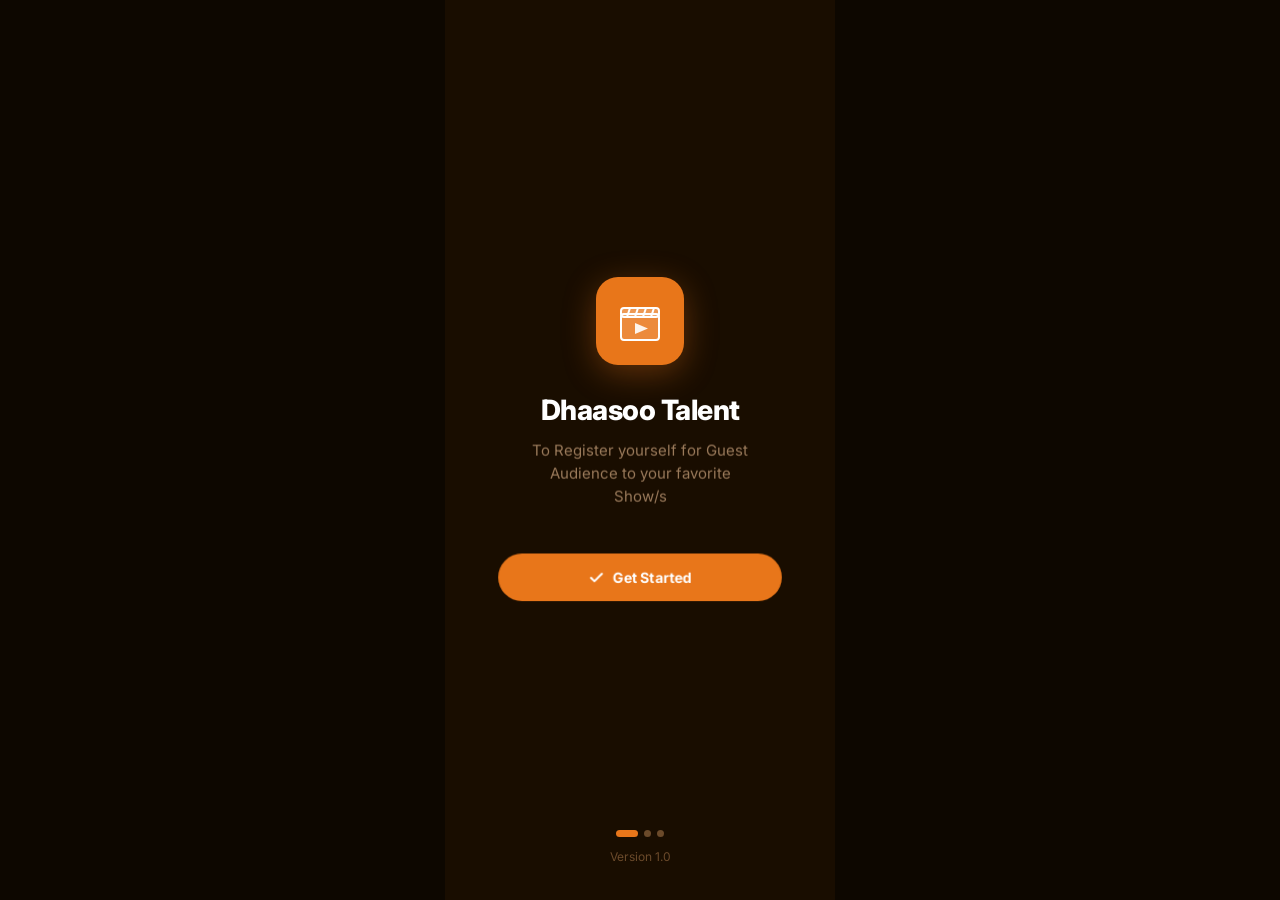
==== commit dea16416: "feat: dashboard redesign, profile locking, booking rules, parking notice, remove free messaging - Da" ====
--- a/app/index.html
+++ b/app/index.html
@@ -327,7 +327,7 @@
       <svg width="16" height="16" viewBox="0 0 24 24" fill="none" stroke="white" stroke-width="3" stroke-linecap="round" stroke-linejoin="round">
         <polyline points="20 6 9 17 4 12"/>
       </svg>
-      100% FREE / NO CHARGES
+      Get Started
     </button>
 
     <!-- Dots + version -->
@@ -404,16 +404,6 @@
         Send OTP →
       </button>
 
-      <!-- Do not pay warning -->
-      <p style="font-size:11px;color:#F5A040;text-align:center;padding:0 20px;margin-bottom:16px;line-height:1.5;">⚠️ Do not pay money to anyone for show registrations. Dhaasoo is 100% free.</p>
-
-      <!-- Green badge -->
-      <span class="green-badge" style="margin-bottom:32px;">
-        <svg width="14" height="14" viewBox="0 0 24 24" fill="none" stroke="#22c55e" stroke-width="2.5" stroke-linecap="round" stroke-linejoin="round">
-          <polyline points="20 6 9 17 4 12"/>
-        </svg>
-        100% Free Registration
-      </span>
 
     </div>
 
@@ -492,13 +482,6 @@
         Verify &amp; Proceed →
       </button>
 
-      <!-- Green badge -->
-      <span class="green-badge" style="margin-bottom:28px;">
-        <svg width="14" height="14" viewBox="0 0 24 24" fill="none" stroke="#22c55e" stroke-width="2.5" stroke-linecap="round" stroke-linejoin="round">
-          <polyline points="20 6 9 17 4 12"/>
-        </svg>
-        100% FREE REGISTRATION
-      </span>
 
       <!-- Progress dots -->
       <div style="display:flex;align-items:center;gap:6px;">
@@ -544,56 +527,54 @@
     <!-- Scrollable body -->
     <div style="padding:0 20px 16px;">
 
-      <!-- Upcoming Shows heading -->
-      <p class="section-heading" style="margin-bottom:14px;">Your Upcoming Shows</p>
-
-      <!-- Featured show card -->
-      <div class="card" style="margin-bottom:20px;">
-        <!-- Banner -->
-        <div style="height:140px;background:linear-gradient(135deg,#2d1155,#1a0a3d);position:relative;display:flex;align-items:flex-end;padding:14px;">
-          <p style="font-size:11px;font-weight:700;color:var(--dim);letter-spacing:1.5px;text-transform:uppercase;">THE KAPIL SHARMA SHOW</p>
-          <!-- Comedy tag -->
-          <div style="position:absolute;top:12px;right:12px;background:rgba(232,118,26,0.2);border:1px solid var(--orange);border-radius:6px;padding:3px 8px;">
-            <span style="font-size:10px;font-weight:700;color:var(--orange);">COMEDY</span>
-          </div>
-        </div>
-        <!-- Card content -->
-        <div style="padding:14px;">
-          <p style="font-size:16px;font-weight:700;color:var(--white);margin-bottom:6px;">The Kapil Sharma Show</p>
-          <div style="display:flex;align-items:center;gap:6px;margin-bottom:4px;">
-            <svg width="12" height="12" viewBox="0 0 24 24" fill="none" stroke="#9A7A5A" stroke-width="2" stroke-linecap="round" stroke-linejoin="round"><path d="M21 10c0 7-9 13-9 13s-9-6-9-13a9 9 0 0 1 18 0z"/><circle cx="12" cy="10" r="3"/></svg>
-            <span style="font-size:12px;color:var(--muted);">Film City, Mumbai</span>
-          </div>
-          <div style="display:flex;align-items:center;gap:6px;margin-bottom:14px;">
-            <svg width="12" height="12" viewBox="0 0 24 24" fill="none" stroke="#9A7A5A" stroke-width="2" stroke-linecap="round" stroke-linejoin="round"><rect x="3" y="4" width="18" height="18" rx="2" ry="2"/><line x1="16" y1="2" x2="16" y2="6"/><line x1="8" y1="2" x2="8" y2="6"/><line x1="3" y1="10" x2="21" y2="10"/></svg>
-            <span style="font-size:12px;color:var(--muted);">Every Weekend • 7:00 PM</span>
-          </div>
-          <button class="btn-orange" onclick="goto('book')" style="border-radius:10px;padding:12px 16px;font-size:14px;">
-            <svg width="14" height="14" viewBox="0 0 24 24" fill="none" stroke="white" stroke-width="2.5" stroke-linecap="round" stroke-linejoin="round"><path d="M20 12v6a2 2 0 0 1-2 2H6a2 2 0 0 1-2-2V6a2 2 0 0 1 2-2h6"/><polyline points="15 3 21 3 21 9"/><line x1="10" y1="14" x2="21" y2="3"/></svg>
-            @ Free Pass
-          </button>
-        </div>
-      </div>
-
-      <!-- Genre filter chips -->
-      <div class="chip-row" style="margin-bottom:20px;">
-        <div class="chip active" onclick="setGenre(this)">All Shows</div>
-        <div class="chip" onclick="setGenre(this)">Reality TV</div>
-        <div class="chip" onclick="setGenre(this)">Comedy</div>
-        <div class="chip" onclick="setGenre(this)">Talent</div>
-      </div>
-
-      <!-- Trending Now heading -->
+      <!-- Register Show Seat — primary action -->
+      <div style="background:linear-gradient(135deg,#3d1800,#1f0c00);border:1.5px solid var(--orange);border-radius:16px;padding:18px;margin-bottom:12px;cursor:pointer;position:relative;overflow:hidden;" onclick="goto('shows')">
+        <div style="position:absolute;right:-20px;top:-20px;width:100px;height:100px;background:rgba(232,118,26,0.07);border-radius:50%;pointer-events:none;"></div>
+        <div style="display:flex;align-items:center;gap:14px;margin-bottom:14px;">
+          <div style="width:48px;height:48px;background:var(--orange);border-radius:14px;display:flex;align-items:center;justify-content:center;flex-shrink:0;">
+            <svg width="24" height="24" viewBox="0 0 24 24" fill="none" stroke="white" stroke-width="2" stroke-linecap="round" stroke-linejoin="round"><rect x="2" y="7" width="20" height="15" rx="2" ry="2"/><polyline points="17 2 12 7 7 2"/></svg>
+          </div>
+          <div style="flex:1;">
+            <p style="font-size:17px;font-weight:800;color:var(--white);margin-bottom:3px;">Register Show Seat</p>
+            <p style="font-size:12px;color:var(--muted);line-height:1.4;">Browse shows &amp; book your audience seat</p>
+          </div>
+          <svg width="18" height="18" viewBox="0 0 24 24" fill="none" stroke="var(--orange)" stroke-width="2.5" stroke-linecap="round" stroke-linejoin="round"><polyline points="9 18 15 12 9 6"/></svg>
+        </div>
+        <div style="display:flex;gap:8px;flex-wrap:wrap;">
+          <span style="background:rgba(255,255,255,0.05);border:1px solid var(--border);border-radius:20px;padding:4px 12px;font-size:11px;color:var(--muted);">4 Shows Available</span>
+          <span style="background:rgba(255,255,255,0.05);border:1px solid var(--border);border-radius:20px;padding:4px 12px;font-size:11px;color:var(--muted);">Mumbai</span>
+        </div>
+      </div>
+
+      <!-- Quick action tiles -->
+      <div style="display:flex;gap:10px;margin-bottom:20px;">
+        <div style="flex:1;background:var(--card);border:1px solid var(--border);border-radius:14px;padding:14px;cursor:pointer;" onclick="goto('myregs')">
+          <div style="width:36px;height:36px;background:rgba(30,60,130,0.35);border-radius:10px;display:flex;align-items:center;justify-content:center;margin-bottom:10px;">
+            <svg width="18" height="18" viewBox="0 0 24 24" fill="none" stroke="var(--orange)" stroke-width="2" stroke-linecap="round" stroke-linejoin="round"><path d="M14 2H6a2 2 0 0 0-2 2v16a2 2 0 0 0 2 2h12a2 2 0 0 0 2-2V8z"/><polyline points="14 2 14 8 20 8"/><line x1="16" y1="13" x2="8" y2="13"/><line x1="16" y1="17" x2="8" y2="17"/></svg>
+          </div>
+          <p style="font-size:13px;font-weight:700;color:var(--white);margin-bottom:2px;">My Registrations</p>
+          <p style="font-size:11px;color:var(--muted);">View booked shows</p>
+        </div>
+        <div style="flex:1;background:var(--card);border:1px solid var(--border);border-radius:14px;padding:14px;cursor:pointer;" onclick="goto('profile')">
+          <div style="width:36px;height:36px;background:rgba(20,80,30,0.35);border-radius:10px;display:flex;align-items:center;justify-content:center;margin-bottom:10px;">
+            <svg width="18" height="18" viewBox="0 0 24 24" fill="none" stroke="var(--orange)" stroke-width="2" stroke-linecap="round" stroke-linejoin="round"><path d="M20 21v-2a4 4 0 0 0-4-4H8a4 4 0 0 0-4 4v2"/><circle cx="12" cy="7" r="4"/></svg>
+          </div>
+          <p style="font-size:13px;font-weight:700;color:var(--white);margin-bottom:2px;">My Profile</p>
+          <p style="font-size:11px;color:var(--muted);">Manage your details</p>
+        </div>
+      </div>
+
+      <!-- Available Shows heading -->
       <div style="display:flex;align-items:center;justify-content:space-between;margin-bottom:14px;">
-        <p class="section-heading">Trending Now 🔥</p>
+        <p class="section-heading">Available Shows</p>
         <span style="font-size:13px;color:var(--orange);font-weight:600;cursor:pointer;" onclick="goto('shows')">See All</span>
       </div>
 
       <!-- Trending show list -->
 
       <!-- Item 1: Indian Idol -->
-      <div class="card" style="display:flex;align-items:center;gap:12px;padding:12px;margin-bottom:10px;">
-        <div style="width:72px;height:72px;border-radius:12px;background:linear-gradient(135deg,#4c1d95,#7c3aed);flex-shrink:0;display:flex;align-items:center;justify-content:center;">
+      <div class="card" data-genre="talent" style="display:flex;align-items:center;gap:12px;padding:12px;margin-bottom:10px;">
+        <div style="width:72px;height:72px;border-radius:12px;background:url('./assets/images/indian_idol.jpg');background-size:cover;background-position:center;flex-shrink:0;display:flex;align-items:center;justify-content:center;">
           <svg width="28" height="28" viewBox="0 0 24 24" fill="none" stroke="rgba(255,255,255,0.5)" stroke-width="1.5" stroke-linecap="round" stroke-linejoin="round"><polygon points="12 2 15.09 8.26 22 9.27 17 14.14 18.18 21.02 12 17.77 5.82 21.02 7 14.14 2 9.27 8.91 8.26 12 2"/></svg>
         </div>
         <div style="flex:1;min-width:0;">
@@ -605,8 +586,8 @@
       </div>
 
       <!-- Item 2: TANCK -->
-      <div class="card" style="display:flex;align-items:center;gap:12px;padding:12px;margin-bottom:10px;">
-        <div style="width:72px;height:72px;border-radius:12px;background:linear-gradient(135deg,#0c4a6e,#0284c7);flex-shrink:0;display:flex;align-items:center;justify-content:center;">
+      <div class="card" data-genre="reality" style="display:flex;align-items:center;gap:12px;padding:12px;margin-bottom:10px;">
+        <div style="width:72px;height:72px;border-radius:12px;background:url('./assets/images/shark_tank.png');background-size:cover;background-position:center;flex-shrink:0;display:flex;align-items:center;justify-content:center;">
           <svg width="28" height="28" viewBox="0 0 24 24" fill="none" stroke="rgba(255,255,255,0.5)" stroke-width="1.5" stroke-linecap="round" stroke-linejoin="round"><polygon points="13 2 3 14 12 14 11 22 21 10 12 10 13 2"/></svg>
         </div>
         <div style="flex:1;min-width:0;">
@@ -618,8 +599,8 @@
       </div>
 
       <!-- Item 3: Shark Tank India -->
-      <div class="card" style="display:flex;align-items:center;gap:12px;padding:12px;margin-bottom:10px;">
-        <div style="width:72px;height:72px;border-radius:12px;background:linear-gradient(135deg,#064e3b,#059669);flex-shrink:0;display:flex;align-items:center;justify-content:center;">
+      <div class="card" data-genre="reality" style="display:flex;align-items:center;gap:12px;padding:12px;margin-bottom:10px;">
+        <div style="width:72px;height:72px;border-radius:12px;background:url('./assets/images/shark_tank.png');background-size:cover;background-position:center;flex-shrink:0;display:flex;align-items:center;justify-content:center;">
           <svg width="28" height="28" viewBox="0 0 24 24" fill="none" stroke="rgba(255,255,255,0.5)" stroke-width="1.5" stroke-linecap="round" stroke-linejoin="round"><path d="M12 22s8-4 8-10V5l-8-3-8 3v7c0 6 8 10 8 10z"/></svg>
         </div>
         <div style="flex:1;min-width:0;">
@@ -631,8 +612,8 @@
       </div>
 
       <!-- Item 4: Bigg Boss Weekend -->
-      <div class="card" style="display:flex;align-items:center;gap:12px;padding:12px;margin-bottom:4px;">
-        <div style="width:72px;height:72px;border-radius:12px;background:linear-gradient(135deg,#1e1b4b,#3730a3);flex-shrink:0;display:flex;align-items:center;justify-content:center;">
+      <div class="card" data-genre="reality" style="display:flex;align-items:center;gap:12px;padding:12px;margin-bottom:4px;">
+        <div style="width:72px;height:72px;border-radius:12px;background:url('./assets/images/bigg_boss.png');background-color:#1e1b4b;background-size:cover;background-position:center;flex-shrink:0;display:flex;align-items:center;justify-content:center;">
           <svg width="28" height="28" viewBox="0 0 24 24" fill="none" stroke="rgba(255,255,255,0.5)" stroke-width="1.5" stroke-linecap="round" stroke-linejoin="round"><path d="M1 12s4-8 11-8 11 8 11 8-4 8-11 8-11-8-11-8z"/><circle cx="12" cy="12" r="3"/></svg>
         </div>
         <div style="flex:1;min-width:0;">
@@ -641,6 +622,10 @@
           <p style="font-size:11px;color:var(--dim);">Sat–Sun • 9:00 PM</p>
         </div>
         <button class="btn-orange" onclick="goto('book')" style="width:auto;padding:9px 14px;font-size:12px;border-radius:10px;flex-shrink:0;">Request Seat</button>
+      </div>
+
+      <div class="no-genre-results" style="display:none;text-align:center;padding:24px 0;">
+        <p style="font-size:14px;color:var(--muted);">No shows in this category</p>
       </div>
 
     </div><!-- /scroll body -->
@@ -728,8 +713,8 @@
       <p class="section-heading" style="margin-bottom:14px;">Trending Now</p>
 
       <!-- Card 1: KBC -->
-      <div class="card" style="margin-bottom:14px;">
-        <div style="height:160px;background:linear-gradient(135deg,#7f1d1d,#b91c1c,#dc2626);position:relative;display:flex;align-items:flex-end;padding:14px;">
+      <div class="card" data-genre="game show" style="margin-bottom:14px;">
+        <div style="height:160px;background:linear-gradient(135deg,rgba(0,0,0,0.1),rgba(0,0,0,0.8)), url('./assets/images/kbc.png');background-size:cover;background-position:center;position:relative;display:flex;align-items:flex-end;padding:14px;">
           <div>
             <div style="background:rgba(0,0,0,0.3);border-radius:6px;padding:3px 8px;display:inline-block;margin-bottom:6px;">
               <span style="font-size:10px;font-weight:700;color:rgba(255,255,255,0.7);letter-spacing:1px;">GAME SHOW</span>
@@ -751,8 +736,8 @@
       </div>
 
       <!-- Card 2: Kapil Sharma Show -->
-      <div class="card" style="margin-bottom:14px;">
-        <div style="height:160px;background:linear-gradient(135deg,#1e3a5f,#1d4ed8,#3b82f6);position:relative;display:flex;align-items:flex-end;padding:14px;">
+      <div class="card" data-genre="comedy" style="margin-bottom:14px;">
+        <div style="height:160px;background:linear-gradient(135deg,rgba(0,0,0,0.1),rgba(0,0,0,0.8)), url('./assets/images/kapil_sharma.jpg');background-size:cover;background-position:center;position:relative;display:flex;align-items:flex-end;padding:14px;">
           <div>
             <div style="background:rgba(0,0,0,0.3);border-radius:6px;padding:3px 8px;display:inline-block;margin-bottom:6px;">
               <span style="font-size:10px;font-weight:700;color:rgba(255,255,255,0.7);letter-spacing:1px;">COMEDY</span>
@@ -774,8 +759,8 @@
       </div>
 
       <!-- Card 3: Bigg Boss 17 Finale - SOLD OUT -->
-      <div class="card" style="margin-bottom:14px;">
-        <div style="height:160px;background:linear-gradient(135deg,#0f172a,#1e1b4b,#312e81);position:relative;display:flex;align-items:flex-end;padding:14px;">
+      <div class="card" data-genre="reality" style="margin-bottom:14px;">
+        <div style="height:160px;background:linear-gradient(135deg,rgba(0,0,0,0.1),rgba(0,0,0,0.8)), url('./assets/images/bigg_boss.png');background-color:#0f172a;background-size:cover;background-position:center;position:relative;display:flex;align-items:flex-end;padding:14px;">
           <div>
             <div style="background:rgba(0,0,0,0.3);border-radius:6px;padding:3px 8px;display:inline-block;margin-bottom:6px;">
               <span style="font-size:10px;font-weight:700;color:rgba(255,255,255,0.7);letter-spacing:1px;">REALITY</span>
@@ -798,6 +783,10 @@
             <span style="font-size:14px;font-weight:700;color:var(--muted);">Sold Out</span>
           </div>
         </div>
+      </div>
+
+      <div class="no-genre-results" style="display:none;text-align:center;padding:24px 0;">
+        <p style="font-size:14px;color:var(--muted);">No shows in this category</p>
       </div>
 
       <!-- Request a show card -->
@@ -872,7 +861,7 @@
 
       <!-- Show info row -->
       <div class="card" style="display:flex;align-items:center;gap:12px;padding:14px;margin-bottom:24px;">
-        <div style="width:48px;height:48px;border-radius:12px;background:linear-gradient(135deg,#1e3a5f,#1d4ed8);flex-shrink:0;"></div>
+        <div style="width:48px;height:48px;border-radius:12px;background:url('./assets/images/kapil_sharma.jpg');background-size:cover;background-position:center;flex-shrink:0;"></div>
         <div style="flex:1;min-width:0;">
           <p style="font-size:10px;font-weight:700;color:var(--dim);letter-spacing:1px;margin-bottom:3px;">AUDIENCE REGISTRATION</p>
           <p style="font-size:15px;font-weight:700;color:var(--white);margin-bottom:3px;white-space:nowrap;overflow:hidden;text-overflow:ellipsis;">The Kapil Sharma Show</p>
@@ -883,10 +872,6 @@
       <!-- Select Date section -->
       <div style="display:flex;align-items:center;justify-content:space-between;margin-bottom:10px;">
         <label class="form-label" style="margin:0;">Select Date</label>
-        <span class="green-badge free-flash" style="font-size:11px;padding:5px 10px;">
-          <svg width="12" height="12" viewBox="0 0 24 24" fill="none" stroke="#22c55e" stroke-width="2.5" stroke-linecap="round" stroke-linejoin="round"><polyline points="20 6 9 17 4 12"/></svg>
-          100% FREE
-        </span>
       </div>
 
       <!-- Date dropdown -->
@@ -975,7 +960,28 @@
         <p style="font-size:11px;color:var(--dim);margin-bottom:20px;text-align:center;">Each guest must be registered on Dhaasoo app</p>
       </div>
 
+      <!-- Parking / Vehicle Notice -->
+      <div style="background:#1a1000;border:1.5px solid #8B5A00;border-radius:14px;padding:16px;margin-bottom:8px;">
+        <div style="display:flex;align-items:center;justify-content:space-between;margin-bottom:10px;">
+          <div style="display:flex;align-items:center;gap:10px;">
+            <div style="width:32px;height:32px;background:#2a1a00;border-radius:8px;display:flex;align-items:center;justify-content:center;flex-shrink:0;">
+              <svg width="17" height="17" viewBox="0 0 24 24" fill="none" stroke="#F5A040" stroke-width="2.5" stroke-linecap="round" stroke-linejoin="round"><path d="M10.29 3.86L1.82 18a2 2 0 0 0 1.71 3h16.94a2 2 0 0 0 1.71-3L13.71 3.86a2 2 0 0 0-3.42 0z"/><line x1="12" y1="9" x2="12" y2="13"/><line x1="12" y1="17" x2="12.01" y2="17"/></svg>
+            </div>
+            <p style="color:#F5A040;font-size:13px;font-weight:800;letter-spacing:0.2px;">AVOID CARS &amp; PRIVATE VEHICLES — NO PARKING</p>
+          </div>
+          <span style="background:#3d2000;border:1px solid #8B5A00;border-radius:20px;padding:3px 10px;font-size:10px;font-weight:700;color:#F5A040;white-space:nowrap;">Mandatory</span>
+        </div>
+        <p style="color:#c8922a;font-size:12px;line-height:1.65;margin:0 0 8px;">Parking is very difficult to find at the venue and will be completely at the owner's risk and cost. The Studio, Producer, Audience Management Cell and Security Staff are <span style="color:#F5A040;font-weight:700;">not liable</span> for any issue, loss, theft or damage to the vehicle, or for delays in audience reporting. <span style="color:#F5A040;font-weight:700;">Late entry will not be permitted for any reason.</span></p>
+        <p style="color:#F5A040;font-size:11px;font-weight:700;">— Mandatory for each Audience member from today</p>
+      </div>
+
     </div><!-- /scroll -->
+
+    <!-- Booking restriction error -->
+    <div id="book-error-msg" style="display:none;margin:0 20px 10px;background:#2d0808;border:1px solid #7a1111;border-radius:12px;padding:12px 14px;display:none;align-items:center;gap:10px;">
+      <svg width="16" height="16" viewBox="0 0 24 24" fill="none" stroke="#e74c3c" stroke-width="2" style="flex-shrink:0;"><circle cx="12" cy="12" r="10"/><line x1="12" y1="8" x2="12" y2="12"/><line x1="12" y1="16" x2="12.01" y2="16"/></svg>
+      <p id="book-error-text" style="color:#e74c3c;font-size:13px;font-weight:600;line-height:1.4;"></p>
+    </div>
 
     <!-- Sticky bottom bar -->
     <div style="position:sticky;bottom:0;background:var(--card);border-top:1px solid var(--border);padding:16px 20px;display:flex;align-items:center;gap:14px;margin-top:auto;">
@@ -983,7 +989,7 @@
         <p style="font-size:11px;color:var(--muted);margin-bottom:2px;">Slot · Seats</p>
         <p id="selected-slot-label" style="font-size:13px;font-weight:700;color:var(--white);white-space:nowrap;overflow:hidden;text-overflow:ellipsis;">Morning · <span id="bottom-seat-label">1 seat</span></p>
       </div>
-      <button class="btn-orange" style="width:auto;padding:14px 18px;font-size:14px;border-radius:12px;white-space:nowrap;flex-shrink:0;" onclick="goto('reg1')">
+      <button class="btn-orange" style="width:auto;padding:14px 18px;font-size:14px;border-radius:12px;white-space:nowrap;flex-shrink:0;" onclick="proceedToBook()">
         Proceed →
       </button>
     </div>
@@ -1021,22 +1027,9 @@
     <!-- Scrollable body -->
     <div style="padding:0 20px 40px;">
 
-      <!-- 100% Free flash badge -->
-      <div class="free-flash" style="display:flex;align-items:center;justify-content:center;gap:6px;background:#0d2a14;border:1px solid var(--green-bdr);border-radius:20px;padding:5px 12px;margin-bottom:16px;">
-        <svg width="12" height="12" viewBox="0 0 24 24" fill="none" stroke="var(--green)" stroke-width="2.5"><polyline points="20 6 9 17 4 12"/></svg>
-        <span style="color:var(--green);font-size:12px;font-weight:700;">100% FREE — No Charges Ever</span>
-      </div>
-
-      <!-- Warning banner -->
-      <div style="background:#2a1a00;border:1px solid #8B5A00;border-radius:12px;padding:12px 14px;display:flex;gap:10px;align-items:flex-start;margin-bottom:16px;">
-        <span style="font-size:16px;flex-shrink:0;">⚠️</span>
-        <p style="color:#F5C842;font-size:12px;line-height:1.6;margin:0;">
-          <strong>No Charges · 100% Free</strong> for Registration &amp; Entry to Show.<br/>Do not pay money to anyone.
-        </p>
-      </div>
 
       <h2 style="font-size:20px;font-weight:800;color:var(--white);margin-bottom:8px;letter-spacing:-0.3px;">Let's get you in the audience!</h2>
-      <p style="font-size:13px;color:var(--muted);margin-bottom:24px;line-height:1.6;">Sign up to book your free seats for Dhaasoo shows.</p>
+      <p style="font-size:13px;color:var(--muted);margin-bottom:24px;line-height:1.6;">Sign up to book your seats for Dhaasoo shows.</p>
 
       <!-- Photo Upload (mandatory) -->
       <div style="display:flex;flex-direction:column;align-items:center;margin-bottom:24px;">
@@ -1249,11 +1242,6 @@
         <div style="width:66%;height:4px;background:var(--orange);border-radius:2px;"></div>
       </div>
 
-      <!-- Free banner -->
-      <div style="background:#0d2a14;border:1px solid var(--green-bdr);border-radius:12px;padding:10px 14px;display:flex;align-items:center;justify-content:center;gap:8px;margin-bottom:20px;">
-        <svg width="13" height="13" viewBox="0 0 24 24" fill="none" stroke="var(--green)" stroke-width="2.5"><polyline points="20 6 9 17 4 12"/></svg>
-        <p style="color:var(--white);font-size:12px;font-weight:500;white-space:nowrap;">Join Dhaasoo community today – <span style="color:var(--orange);font-weight:700;">100% Free Forever</span></p>
-      </div>
 
       <!-- Profession -->
       <div style="margin-bottom:16px;">
@@ -1342,7 +1330,7 @@
         </div>
       </div>
 
-      <button class="btn-orange" onclick="goto('review')">Review Registration →</button>
+      <button class="btn-orange" onclick="openOnboardingReview()">Review Registration →</button>
     </div>
 
     <nav class="bottom-nav">
@@ -1363,7 +1351,7 @@
   <!-- ═══════════════════════════════════════════ -->
   <div id="screen-review" class="screen" style="display:none;flex-direction:column;background:var(--bg);">
     <div class="screen-header">
-      <div class="header-back" onclick="goto('reg2')">
+      <div class="header-back" onclick="reviewGoBack()">
         <svg width="22" height="22" viewBox="0 0 24 24" fill="none" stroke="currentColor" stroke-width="2.5"><path d="M19 12H5"/><polyline points="12 19 5 12 12 5"/></svg>
       </div>
       <span class="header-title">Review &amp; Confirm</span>
@@ -1380,8 +1368,8 @@
         </div>
         <div style="flex:1;">
           <p style="color:var(--dim);font-size:11px;margin-bottom:2px;">Full Name</p>
-          <p style="color:var(--white);font-size:16px;font-weight:800;">Mr. Rahul Sharma</p>
-          <p style="color:var(--muted);font-size:12px;margin-top:2px;">+91 98765 43210</p>
+          <p id="review-user-name" style="color:var(--white);font-size:16px;font-weight:800;">Mr. Rahul Sharma</p>
+          <p id="review-user-mobile" style="color:var(--muted);font-size:12px;margin-top:2px;">+91 98765 43210</p>
         </div>
         <div style="display:flex;align-items:center;gap:6px;background:#0d2a14;border:1px solid var(--green-bdr);border-radius:20px;padding:4px 10px;">
           <svg width="11" height="11" viewBox="0 0 24 24" fill="none" stroke="var(--green)" stroke-width="2.5"><rect x="3" y="11" width="18" height="11" rx="2"/><path d="M7 11V7a5 5 0 0 1 10 0v4"/></svg>
@@ -1389,6 +1377,36 @@
         </div>
       </div>
 
+      <!-- Booking details (shown when coming from book screen) -->
+      <div id="review-booking-section" style="display:none;background:var(--card);border:1px solid var(--border);border-radius:14px;overflow:hidden;margin-bottom:14px;">
+        <div style="padding:12px 16px;border-bottom:1px solid var(--border);display:flex;justify-content:space-between;align-items:center;">
+          <p style="color:var(--orange);font-size:11px;font-weight:700;letter-spacing:0.5px;text-transform:uppercase;">Show Booking</p>
+          <button onclick="goto('book')" style="background:none;border:none;color:var(--orange);font-size:12px;font-weight:600;cursor:pointer;font-family:inherit;display:flex;align-items:center;gap:4px;padding:0;">
+            <svg width="12" height="12" viewBox="0 0 24 24" fill="none" stroke="currentColor" stroke-width="2.5"><path d="M11 4H4a2 2 0 0 0-2 2v14a2 2 0 0 0 2 2h14a2 2 0 0 0 2-2v-7"/><path d="M18.5 2.5a2.121 2.121 0 0 1 3 3L12 15l-4 1 1-4 9.5-9.5z"/></svg>
+            Edit
+          </button>
+        </div>
+        <div style="padding:0 16px;">
+          <div style="display:flex;justify-content:space-between;padding:11px 0;border-bottom:1px solid var(--border);">
+            <span style="color:var(--dim);font-size:12px;">Show</span>
+            <span id="booking-review-show" style="color:var(--white);font-size:13px;font-weight:500;text-align:right;max-width:60%;"></span>
+          </div>
+          <div style="display:flex;justify-content:space-between;padding:11px 0;border-bottom:1px solid var(--border);">
+            <span style="color:var(--dim);font-size:12px;">Date</span>
+            <span id="booking-review-date" style="color:var(--white);font-size:13px;font-weight:500;"></span>
+          </div>
+          <div style="display:flex;justify-content:space-between;padding:11px 0;border-bottom:1px solid var(--border);">
+            <span style="color:var(--dim);font-size:12px;">Slot</span>
+            <span id="booking-review-slot" style="color:var(--white);font-size:13px;font-weight:500;"></span>
+          </div>
+          <div style="display:flex;justify-content:space-between;padding:11px 0;">
+            <span style="color:var(--dim);font-size:12px;">Seats</span>
+            <span id="booking-review-seats" style="color:var(--white);font-size:13px;font-weight:500;"></span>
+          </div>
+        </div>
+      </div>
+
+      <div id="review-personal-section">
       <!-- Step 1 details -->
       <div style="background:var(--card);border:1px solid var(--border);border-radius:14px;overflow:hidden;margin-bottom:14px;">
         <div style="padding:12px 16px;border-bottom:1px solid var(--border);display:flex;justify-content:space-between;align-items:center;">
@@ -1421,7 +1439,9 @@
           </div>
         </div>
       </div>
-
+      </div><!-- /review-personal-section -->
+
+      <div id="review-community-section">
       <!-- Step 2 details -->
       <div style="background:var(--card);border:1px solid var(--border);border-radius:14px;overflow:hidden;margin-bottom:20px;">
         <div style="padding:12px 16px;border-bottom:1px solid var(--border);display:flex;justify-content:space-between;align-items:center;">
@@ -1454,9 +1474,10 @@
           </div>
         </div>
       </div>
+      </div><!-- /review-community-section -->
 
       <!-- Warning note -->
-      <p style="color:var(--muted);font-size:12px;line-height:1.5;margin-bottom:12px;padding:0 2px;"><span style="color:var(--orange);font-weight:700;">Note:</span> Name &amp; Mobile cannot be changed after registration.</p>
+      <p id="review-note" style="color:var(--muted);font-size:12px;line-height:1.5;margin-bottom:12px;padding:0 2px;"><span style="color:var(--orange);font-weight:700;">Note:</span> Name &amp; Mobile cannot be changed after registration.</p>
 
       <!-- Checkbox -->
       <label style="display:flex;align-items:flex-start;gap:10px;cursor:pointer;margin-bottom:16px;" onclick="toggleAgree()">
@@ -1464,7 +1485,7 @@
         <span style="color:var(--muted);font-size:12px;line-height:1.5;">I confirm all details above are correct. I agree to the <span style="color:var(--orange);">Terms &amp; Conditions</span> and <span style="color:var(--orange);">Audience Rules of Dhaasoo.</span></span>
       </label>
 
-      <button class="btn-orange" onclick="goto('success')">Confirm Free Registration →</button>
+      <button id="review-confirm-btn" class="btn-orange" onclick="goto('success')">Confirm Registration →</button>
     </div>
   </div>
 
@@ -1572,7 +1593,7 @@
       <!-- Card 1: Confirmed -->
       <div style="background:var(--card);border:1px solid var(--border);border-radius:14px;overflow:hidden;margin-bottom:12px;">
         <div style="display:flex;gap:12px;padding:14px;">
-          <div style="width:64px;height:64px;border-radius:10px;background:linear-gradient(135deg,#1A3A6B,#0d1e3a);flex-shrink:0;"></div>
+          <div style="width:64px;height:64px;border-radius:10px;background:url('./assets/images/kapil_sharma.jpg');background-size:cover;background-position:center;flex-shrink:0;"></div>
           <div style="flex:1;min-width:0;">
             <h4 style="color:var(--white);font-size:14px;font-weight:700;margin-bottom:3px;">The Kapil Sharma Show</h4>
             <p style="color:var(--muted);font-size:11px;margin-bottom:2px;">📍 Film City, Mumbai</p>
@@ -1588,7 +1609,7 @@
       <!-- Card 2: Awaiting Approval -->
       <div style="background:var(--card);border:1px solid var(--border);border-radius:14px;overflow:hidden;margin-bottom:12px;">
         <div style="display:flex;gap:12px;padding:14px;">
-          <div style="width:64px;height:64px;border-radius:10px;background:linear-gradient(135deg,#6B1A4A,#3a0d26);flex-shrink:0;"></div>
+          <div style="width:64px;height:64px;border-radius:10px;background:url('./assets/images/indian_idol.jpg');background-size:cover;background-position:center;flex-shrink:0;"></div>
           <div style="flex:1;min-width:0;">
             <h4 style="color:var(--white);font-size:14px;font-weight:700;margin-bottom:3px;">Indian Idol Season 14</h4>
             <p style="color:var(--muted);font-size:11px;margin-bottom:2px;">📍 Film City, Mumbai</p>
@@ -1598,14 +1619,14 @@
         </div>
         <div style="border-top:1px solid var(--border);padding:10px 14px;display:flex;gap:8px;">
           <button style="flex:1;height:40px;background:transparent;border:1.5px solid var(--orange);color:var(--orange);font-size:13px;font-weight:600;border-radius:10px;cursor:pointer;font-family:inherit;">Manage Request</button>
-          <button style="flex:1;height:40px;background:transparent;border:1.5px solid #c0392b;color:#e74c3c;font-size:13px;font-weight:600;border-radius:10px;cursor:pointer;font-family:inherit;" onclick="showCancelWarning()">Cancel</button>
+          <button style="flex:1;height:40px;background:transparent;border:1.5px solid #c0392b;color:#e74c3c;font-size:13px;font-weight:600;border-radius:10px;cursor:pointer;font-family:inherit;" onclick="showCancelWarning('Indian Idol Season 14')">Cancel</button>
         </div>
       </div>
 
       <!-- Card 3: View Details -->
       <div style="background:var(--card);border:1px solid var(--border);border-radius:14px;overflow:hidden;margin-bottom:12px;">
         <div style="display:flex;gap:12px;padding:14px;">
-          <div style="width:64px;height:64px;border-radius:10px;background:linear-gradient(135deg,#1A1A6B,#0d0d2a);flex-shrink:0;"></div>
+          <div style="width:64px;height:64px;border-radius:10px;background:url('./assets/images/bigg_boss.png');background-color:#1e1b4b;background-size:cover;background-position:center;flex-shrink:0;"></div>
           <div style="flex:1;min-width:0;">
             <h4 style="color:var(--white);font-size:14px;font-weight:700;margin-bottom:3px;">Bigg Boss 17 Weekend Ka Vaar</h4>
             <p style="color:var(--muted);font-size:11px;margin-bottom:2px;">📍 Lonavala, Maharashtra</p>
@@ -1620,7 +1641,7 @@
       <!-- Card 4: Waitlist -->
       <div style="background:var(--card);border:1px solid var(--border);border-radius:14px;overflow:hidden;margin-bottom:12px;">
         <div style="display:flex;gap:12px;padding:14px;">
-          <div style="width:64px;height:64px;border-radius:10px;background:linear-gradient(135deg,#6B4A1A,#3a260d);flex-shrink:0;"></div>
+          <div style="width:64px;height:64px;border-radius:10px;background:url('./assets/images/dance_deewane.png');background-size:contain;background-repeat:no-repeat;background-position:center;background-color:#111;flex-shrink:0;"></div>
           <div style="flex:1;min-width:0;">
             <h4 style="color:var(--white);font-size:14px;font-weight:700;margin-bottom:3px;">Dance Deewane Season 4</h4>
             <p style="color:var(--muted);font-size:11px;margin-bottom:2px;">📍 Film City, Mumbai</p>
@@ -1703,16 +1724,6 @@
         </div>
       </div>
 
-      <!-- Free registration banner -->
-      <div style="background:#0d2a14;border:1px solid var(--green-bdr);border-radius:12px;padding:14px 16px;display:flex;align-items:center;gap:10px;margin-bottom:20px;">
-        <div style="width:32px;height:32px;background:var(--green-bg);border-radius:50%;display:flex;align-items:center;justify-content:center;flex-shrink:0;">
-          <svg width="16" height="16" viewBox="0 0 24 24" fill="none" stroke="var(--green)" stroke-width="2.5"><polyline points="20 6 9 17 4 12"/></svg>
-        </div>
-        <div>
-          <p style="color:var(--green);font-size:13px;font-weight:700;">100% FREE REGISTRATION</p>
-          <p style="color:var(--muted);font-size:11px;margin-top:1px;">No payment required. Ever.</p>
-        </div>
-      </div>
 
       <button class="btn-orange" onclick="goto('review')" style="margin-bottom:14px;">Confirm &amp; Register →</button>
       <button onclick="goto('reg1')" style="width:100%;background:none;border:none;color:var(--orange);font-size:14px;font-weight:600;cursor:pointer;font-family:inherit;display:flex;align-items:center;justify-content:center;gap:6px;padding:8px;">
@@ -1753,10 +1764,6 @@
           <span style="color:var(--orange);font-size:12px;font-weight:700;">ID: DHS-9928-XM</span>
         </div>
         <p style="color:var(--muted);font-size:11px;margin-bottom:6px;">Member since 2023</p>
-        <div style="background:#0d2a14;border:1px solid var(--green-bdr);border-radius:20px;padding:4px 12px;display:flex;align-items:center;gap:5px;">
-          <svg width="11" height="11" viewBox="0 0 24 24" fill="none" stroke="var(--green)" stroke-width="2.5"><polyline points="17 1 21 5 17 9"/><path d="M3 11V9a4 4 0 0 1 4-4h14"/><polyline points="7 23 3 19 7 15"/><path d="M21 13v2a4 4 0 0 1-4 4H3"/></svg>
-          <span style="color:var(--green);font-size:11px;font-weight:700;">100% FREE LIFETIME ACCESS</span>
-        </div>
       </div>
 
       <!-- BaRCo card -->
@@ -1785,13 +1792,13 @@
       </div>
 
       <!-- Profile locked warning -->
-      <div style="margin:0 20px 12px;background:#2a1500;border:1px solid #6B3A10;border-radius:12px;padding:12px;display:flex;gap:10px;align-items:flex-start;">
-        <div style="width:28px;height:28px;background:#3d2010;border-radius:8px;display:flex;align-items:center;justify-content:center;flex-shrink:0;">
+      <div id="profile-lock-banner" style="margin:0 20px 12px;background:#2a1500;border:1px solid #6B3A10;border-radius:12px;padding:12px;display:flex;gap:10px;align-items:flex-start;">
+        <div id="profile-lock-banner-icon" style="width:28px;height:28px;background:#3d2010;border-radius:8px;display:flex;align-items:center;justify-content:center;flex-shrink:0;">
           <svg width="14" height="14" viewBox="0 0 24 24" fill="none" stroke="var(--orange)" stroke-width="2"><rect x="3" y="11" width="18" height="11" rx="2" ry="2"/><path d="M7 11V7a5 5 0 0 1 10 0v4"/></svg>
         </div>
         <div>
-          <p style="color:var(--white);font-size:13px;font-weight:700;margin-bottom:3px;">Profile Partially Locked</p>
-          <p style="color:var(--muted);font-size:12px;line-height:1.4;">Name &amp; Mobile number cannot be changed after registration.</p>
+          <p id="profile-lock-title" style="color:var(--white);font-size:13px;font-weight:700;margin-bottom:3px;">Profile Partially Locked</p>
+          <p id="profile-lock-msg" style="color:var(--muted);font-size:12px;line-height:1.4;">Name cannot be changed while you have active show registrations.</p>
         </div>
       </div>
 
@@ -1815,14 +1822,16 @@
             <p style="color:var(--dim);font-size:11px;margin-bottom:2px;">First Name</p>
             <p id="profile-first-name" style="color:var(--white);font-size:14px;font-weight:600;">Rahul</p>
           </div>
-          <svg width="16" height="16" viewBox="0 0 24 24" fill="none" stroke="var(--dim)" stroke-width="2"><rect x="3" y="11" width="18" height="11" rx="2"/><path d="M7 11V7a5 5 0 0 1 10 0v4"/></svg>
+          <svg id="profile-first-lock" width="16" height="16" viewBox="0 0 24 24" fill="none" stroke="var(--dim)" stroke-width="2"><rect x="3" y="11" width="18" height="11" rx="2"/><path d="M7 11V7a5 5 0 0 1 10 0v4"/></svg>
+          <svg id="profile-first-edit" width="16" height="16" viewBox="0 0 24 24" fill="none" stroke="var(--muted)" stroke-width="2" style="display:none;"><polyline points="9 18 15 12 9 6"/></svg>
         </div>
         <div style="display:flex;justify-content:space-between;align-items:center;padding:14px 16px;border-bottom:1px solid var(--border);">
           <div>
             <p style="color:var(--dim);font-size:11px;margin-bottom:2px;">Last Name</p>
             <p id="profile-last-name" style="color:var(--white);font-size:14px;font-weight:600;">Sharma</p>
           </div>
-          <svg width="16" height="16" viewBox="0 0 24 24" fill="none" stroke="var(--dim)" stroke-width="2"><rect x="3" y="11" width="18" height="11" rx="2"/><path d="M7 11V7a5 5 0 0 1 10 0v4"/></svg>
+          <svg id="profile-last-lock" width="16" height="16" viewBox="0 0 24 24" fill="none" stroke="var(--dim)" stroke-width="2"><rect x="3" y="11" width="18" height="11" rx="2"/><path d="M7 11V7a5 5 0 0 1 10 0v4"/></svg>
+          <svg id="profile-last-edit" width="16" height="16" viewBox="0 0 24 24" fill="none" stroke="var(--muted)" stroke-width="2" style="display:none;"><polyline points="9 18 15 12 9 6"/></svg>
         </div>
         <div style="display:flex;justify-content:space-between;align-items:center;padding:14px 16px;border-bottom:1px solid var(--border);">
           <div>
@@ -1923,7 +1932,7 @@
 
       <!-- Agreement Overview -->
       <h2 style="color:var(--orange);font-size:17px;font-weight:700;margin-bottom:10px;">Agreement Overview</h2>
-      <p style="color:var(--muted);font-size:14px;line-height:1.7;margin-bottom:24px;">By using the Dhaasoo app, you agree to comply with our terms of service. Our platform is designed to provide a fair and competitive environment for all users. Registration is, and will always be, completely free for all active participants.</p>
+      <p style="color:var(--muted);font-size:14px;line-height:1.7;margin-bottom:24px;">By using the Dhaasoo app, you agree to comply with our terms of service. Our platform is designed to provide a fair and competitive environment for all users. Registration is open for all active participants.</p>
 
       <!-- Data Usage -->
       <h2 style="color:var(--orange);font-size:17px;font-weight:700;margin-bottom:10px;">Data Usage &amp; Privacy</h2>
@@ -2001,29 +2010,15 @@
       </div>
       <h1 style="color:var(--white);font-size:22px;font-weight:800;line-height:1.25;margin-bottom:8px;">Register yourself for<br>audience to your<br>favourite shows</h1>
       <p style="color:var(--muted);font-size:13px;line-height:1.6;margin-bottom:20px;">Please read and accept our terms before joining the live TV audience.</p>
-      <div class="free-badge" style="margin-bottom:24px;">
-        <svg width="13" height="13" viewBox="0 0 24 24" fill="none" stroke="currentColor" stroke-width="2.5"><polyline points="20 6 9 17 4 12"/></svg>
-        100% Free — No charges ever
-      </div>
     </div>
 
     <!-- Scrollable T&C content -->
     <div id="agr-content" style="padding:0 20px 32px;">
 
-      <!-- Free status banner -->
-      <div style="background:linear-gradient(135deg,#3d1a00,#251000);border:1px solid var(--border);border-radius:14px;padding:16px;display:flex;align-items:center;gap:14px;margin-bottom:24px;">
-        <div style="width:44px;height:44px;background:var(--orange);border-radius:10px;display:flex;align-items:center;justify-content:center;flex-shrink:0;">
-          <svg width="22" height="22" viewBox="0 0 24 24" fill="none" stroke="white" stroke-width="2"><polyline points="20 6 9 17 4 12"/></svg>
-        </div>
-        <div>
-          <p style="color:var(--muted);font-size:11px;font-weight:600;text-transform:uppercase;letter-spacing:0.5px;margin-bottom:2px;">Registration Status</p>
-          <p style="color:var(--white);font-size:20px;font-weight:800;">100% FREE</p>
-        </div>
-      </div>
 
       <!-- Agreement Overview -->
       <h2 style="color:var(--orange);font-size:17px;font-weight:700;margin-bottom:10px;">Agreement Overview</h2>
-      <p style="color:var(--muted);font-size:14px;line-height:1.7;margin-bottom:24px;">By using the Dhaasoo app, you agree to comply with our terms of service. Our platform is designed to provide a fair and competitive environment for all users. Registration is, and will always be, completely free for all active participants.</p>
+      <p style="color:var(--muted);font-size:14px;line-height:1.7;margin-bottom:24px;">By using the Dhaasoo app, you agree to comply with our terms of service. Our platform is designed to provide a fair and competitive environment for all users. Registration is open for all active participants.</p>
 
       <!-- Data Usage -->
       <h2 style="color:var(--orange);font-size:17px;font-weight:700;margin-bottom:10px;">Data Usage &amp; Privacy</h2>
@@ -2230,11 +2225,28 @@
      GENRE CHIPS
   ──────────────────────────────────────── */
   function setGenre(btn) {
-    // only affect chips in the same chip-row parent
     var row = btn.closest('.chip-row');
     if (!row) return;
     row.querySelectorAll('.chip').forEach(function(c) { c.classList.remove('active'); });
     btn.classList.add('active');
+
+    var genre = btn.textContent.trim().toLowerCase();
+    if (genre === 'all shows' || genre === 'all') genre = 'all';
+    else if (genre === 'reality tv') genre = 'reality';
+
+    var screen = btn.closest('.screen');
+    if (!screen) return;
+
+    var cards = screen.querySelectorAll('[data-genre]');
+    var visible = 0;
+    cards.forEach(function(card) {
+      var match = genre === 'all' || card.dataset.genre === genre;
+      card.style.display = match ? '' : 'none';
+      if (match) visible++;
+    });
+
+    var noResults = screen.querySelector('.no-genre-results');
+    if (noResults) noResults.style.display = visible === 0 ? 'block' : 'none';
   }
 
 
@@ -2458,7 +2470,9 @@
     if (dot) dot.style.display = 'none';
   }
 
-  function showCancelWarning() {
+  var _cancelShowName = '';
+  function showCancelWarning(showName) {
+    _cancelShowName = showName || '';
     var modal = document.getElementById('cancel-warning-modal');
     if (modal) { modal.style.display = 'flex'; document.body.style.overflow = 'hidden'; }
   }
@@ -2468,8 +2482,22 @@
   }
   function confirmCancel() {
     closeCancelWarning();
-    /* In production: mark registration cancelled, start 72-hr cooldown per show */
-    alert('Your registration has been cancelled. You cannot re-register for this show for 72 hours.');
+    if (_cancelShowName) {
+      var cancellations = JSON.parse(localStorage.getItem('dhaasoo_cancellations') || '{}');
+      cancellations[_cancelShowName] = { at: Date.now() };
+      localStorage.setItem('dhaasoo_cancellations', JSON.stringify(cancellations));
+
+      var regs = JSON.parse(localStorage.getItem('dhaasoo_registrations') || '[]');
+      regs = regs.map(function(r) {
+        if (r.show === _cancelShowName && r.status !== 'cancelled') {
+          r.status = 'cancelled';
+          r.cancelledAt = Date.now();
+        }
+        return r;
+      });
+      localStorage.setItem('dhaasoo_registrations', JSON.stringify(regs));
+    }
+    goto('myregs');
   }
 
   /* ──────────────────────────────────────── */
@@ -2733,16 +2761,26 @@
   /* GENERATE BARCO & SAVE TO LOCALSTORAGE    */
   /* ──────────────────────────────────────── */
   function generateAndSaveBarco() {
-    var barco = 'DTAU-' + Math.random().toString(36).substring(2, 10).toUpperCase();
-    var userData = {
-      barco: barco,
-      firstName: document.getElementById('reg-first-name') ? document.getElementById('reg-first-name').value || 'User' : 'User',
-      lastName:  document.getElementById('reg-last-name')  ? document.getElementById('reg-last-name').value  || ''     : '',
-      mobile: '+91 XXXXX XXXXX',
-      memberSince: new Date().getFullYear().toString()
-    };
-    localStorage.setItem('dhaasoo_user', JSON.stringify(userData));
-    /* Save registration to shared registrations list */
+    var existingUser = JSON.parse(localStorage.getItem('dhaasoo_user') || 'null');
+    var reviewScreen = document.getElementById('screen-review');
+    var isBookingMode = reviewScreen && reviewScreen.dataset.mode === 'booking';
+
+    var barco, userData;
+    if (isBookingMode && existingUser) {
+      barco = existingUser.barco;
+      userData = existingUser;
+    } else {
+      barco = 'DTAU-' + Math.random().toString(36).substring(2, 10).toUpperCase();
+      userData = {
+        barco: barco,
+        firstName: document.getElementById('reg-first-name') ? document.getElementById('reg-first-name').value || 'User' : 'User',
+        lastName:  document.getElementById('reg-last-name')  ? document.getElementById('reg-last-name').value  || ''     : '',
+        mobile: '+91 XXXXX XXXXX',
+        memberSince: new Date().getFullYear().toString()
+      };
+      localStorage.setItem('dhaasoo_user', JSON.stringify(userData));
+    }
+
     var regId = 'DH-' + Math.floor(10000 + Math.random() * 90000);
     var showNameEl = document.querySelector('#screen-book .card p[style*="font-weight:700"]');
     var showName = showNameEl ? showNameEl.textContent.trim() : 'The Kapil Sharma Show';
@@ -2757,17 +2795,150 @@
       mobile: userData.mobile, city: 'Mumbai',
       show: showName, date: showDate, slot: slot, seats: 1,
       status: 'waitlist', callStatus: 'not_called', checkin: 'pending',
+      registeredAt: Date.now(),
       regDate: new Date().toLocaleDateString('en-IN', { day:'2-digit', month:'short', hour:'2-digit', minute:'2-digit' }),
       source: 'app'
     };
     var regs = JSON.parse(localStorage.getItem('dhaasoo_registrations') || '[]');
     regs.unshift(newReg);
     localStorage.setItem('dhaasoo_registrations', JSON.stringify(regs));
-    /* Update BaRCo display on success screen */
     var barcoEl = document.getElementById('success-barco-id');
     if (barcoEl) barcoEl.textContent = barco;
-    /* Update dashboard greeting */
     updateDashboardGreeting();
+  }
+
+  /* ──────────────────────────────────────── */
+  /* BOOK SCREEN — PROCEED                    */
+  /* ──────────────────────────────────────── */
+  function _showBookError(msg) {
+    var wrap = document.getElementById('book-error-msg');
+    var txt  = document.getElementById('book-error-text');
+    if (!wrap || !txt) return;
+    txt.textContent = msg;
+    wrap.style.display = 'flex';
+    setTimeout(function() { wrap.style.display = 'none'; }, 6000);
+  }
+
+  function proceedToBook() {
+    var u = JSON.parse(localStorage.getItem('dhaasoo_user') || 'null');
+    if (!u) { goto('reg1'); return; }
+
+    var showNameEl = document.querySelector('#screen-book .card p[style*="font-weight:700"]');
+    var showName = showNameEl ? showNameEl.textContent.trim() : 'The Kapil Sharma Show';
+
+    /* #19 — 72-hour cancellation cooldown (per show) */
+    var cancellations = JSON.parse(localStorage.getItem('dhaasoo_cancellations') || '{}');
+    if (cancellations[showName]) {
+      var hoursElapsed = (Date.now() - cancellations[showName].at) / 3600000;
+      if (hoursElapsed < 72) {
+        var hoursLeft = Math.ceil(72 - hoursElapsed);
+        _showBookError('You cancelled your registration for this show. You can re-register in ' + hoursLeft + ' hour' + (hoursLeft === 1 ? '' : 's') + '.');
+        return;
+      }
+    }
+
+    /* #21 — t+2 days restriction for same show */
+    var regs = JSON.parse(localStorage.getItem('dhaasoo_registrations') || '[]');
+    var sameShow = regs.find(function(r) {
+      return r.show === showName && r.status !== 'cancelled' && r.registeredAt;
+    });
+    if (sameShow) {
+      var daysElapsed = (Date.now() - sameShow.registeredAt) / 86400000;
+      if (daysElapsed < 2) {
+        var daysLeft = Math.ceil(2 - daysElapsed);
+        _showBookError('You already have a registration for this show. You can request a different slot after ' + daysLeft + ' more day' + (daysLeft === 1 ? '' : 's') + '.');
+        return;
+      }
+    }
+
+    var nameEl = document.getElementById('review-user-name');
+    var mobileEl = document.getElementById('review-user-mobile');
+    if (nameEl) nameEl.textContent = (u.firstName + (u.lastName ? ' ' + u.lastName : '')).trim();
+    if (mobileEl) mobileEl.textContent = u.mobile || '';
+
+    var slotEl = document.getElementById('selected-slot-label');
+    var slot = slotEl ? slotEl.textContent.replace(/·.*/, '').trim() : 'Morning';
+    var dateEl = document.querySelector('#screen-book select.input-field');
+    var showDate = dateEl && dateEl.options[dateEl.selectedIndex] ? dateEl.options[dateEl.selectedIndex].text : '';
+    var seatCount = parseInt((document.getElementById('seat-count-val') || {}).textContent || '0') + 1;
+
+    var bShow = document.getElementById('booking-review-show');
+    var bDate = document.getElementById('booking-review-date');
+    var bSlot = document.getElementById('booking-review-slot');
+    var bSeats = document.getElementById('booking-review-seats');
+    if (bShow) bShow.textContent = showName;
+    if (bDate) bDate.textContent = showDate;
+    if (bSlot) bSlot.textContent = slot;
+    if (bSeats) bSeats.textContent = seatCount + (seatCount === 1 ? ' seat' : ' seats');
+
+    document.getElementById('review-booking-section').style.display = '';
+    document.getElementById('review-personal-section').style.display = 'none';
+    document.getElementById('review-community-section').style.display = 'none';
+    var noteEl = document.getElementById('review-note');
+    if (noteEl) noteEl.style.display = 'none';
+    var btnEl = document.getElementById('review-confirm-btn');
+    if (btnEl) btnEl.textContent = 'Confirm Show Booking →';
+
+    var screen = document.getElementById('screen-review');
+    if (screen) screen.dataset.mode = 'booking';
+    goto('review');
+  }
+
+  function openOnboardingReview() {
+    var screen = document.getElementById('screen-review');
+    if (screen) {
+      screen.dataset.mode = 'onboarding';
+      document.getElementById('review-booking-section').style.display = 'none';
+      document.getElementById('review-personal-section').style.display = '';
+      document.getElementById('review-community-section').style.display = '';
+      var noteEl = document.getElementById('review-note');
+      if (noteEl) noteEl.style.display = '';
+      var btnEl = document.getElementById('review-confirm-btn');
+      if (btnEl) btnEl.textContent = 'Confirm Registration →';
+    }
+    goto('review');
+  }
+
+  function reviewGoBack() {
+    var screen = document.getElementById('screen-review');
+    if (screen && screen.dataset.mode === 'booking') goto('book');
+    else goto('reg2');
+  }
+
+  /* ──────────────────────────────────────── */
+  /* DYNAMIC PROFILE LOCK STATE               */
+  /* ──────────────────────────────────────── */
+  function updateProfileLockState() {
+    var regs = JSON.parse(localStorage.getItem('dhaasoo_registrations') || '[]');
+    var hasActive = regs.some(function(r) { return r.status !== 'cancelled'; });
+
+    var firstLock = document.getElementById('profile-first-lock');
+    var firstEdit = document.getElementById('profile-first-edit');
+    var lastLock  = document.getElementById('profile-last-lock');
+    var lastEdit  = document.getElementById('profile-last-edit');
+    if (firstLock) firstLock.style.display = hasActive ? '' : 'none';
+    if (firstEdit) firstEdit.style.display = hasActive ? 'none' : '';
+    if (lastLock)  lastLock.style.display  = hasActive ? '' : 'none';
+    if (lastEdit)  lastEdit.style.display  = hasActive ? 'none' : '';
+
+    var banner = document.getElementById('profile-lock-banner');
+    var title  = document.getElementById('profile-lock-title');
+    var msg    = document.getElementById('profile-lock-msg');
+    var icon   = document.getElementById('profile-lock-banner-icon');
+    if (!banner) return;
+    if (hasActive) {
+      banner.style.background   = '#2a1500';
+      banner.style.borderColor  = '#6B3A10';
+      if (icon)  { icon.style.background = '#3d2010'; }
+      if (title) title.textContent = 'Profile Partially Locked';
+      if (msg)   msg.textContent   = 'Name cannot be changed while you have active show registrations. It will unlock once all registrations are completed or cancelled.';
+    } else {
+      banner.style.background   = '#0d2a14';
+      banner.style.borderColor  = 'var(--green-bdr)';
+      if (icon)  { icon.style.background = 'var(--green-bg)'; }
+      if (title) { title.style.color = 'var(--green)'; title.textContent = 'Profile Fully Editable'; }
+      if (msg)   msg.textContent   = 'No active registrations — you can edit your name and all other details freely.';
+    }
   }
 
   /* ──────────────────────────────────────── */
@@ -2962,7 +3133,7 @@
         add(qs(s, '.screen-header'),
             { y: -20, autoAlpha: 0 },
             { y: 0, duration: 0.35 });
-        add(qs(s, '[style*="border-radius:14px"]'),
+        add(qs(s, '.card'),
             { x: -28, autoAlpha: 0 },
             { x: 0, duration: 0.45, ease: 'power2.out', delay: 0.1 });
         add(qsa(s, '.slot-card'),
@@ -3219,6 +3390,7 @@
       if (typeof focusFirstOtpBox === 'function') setTimeout(focusFirstOtpBox, 360);
     }
     if (id === 'profile' && typeof generateQR === 'function') setTimeout(generateQR, 100);
+    if (id === 'profile' && typeof updateProfileLockState === 'function') updateProfileLockState();
     if (id === 'success' && typeof generateAndSaveBarco === 'function') generateAndSaveBarco();
     if (id === 'dashboard' && typeof updateDashboardGreeting === 'function') updateDashboardGreeting();
   }
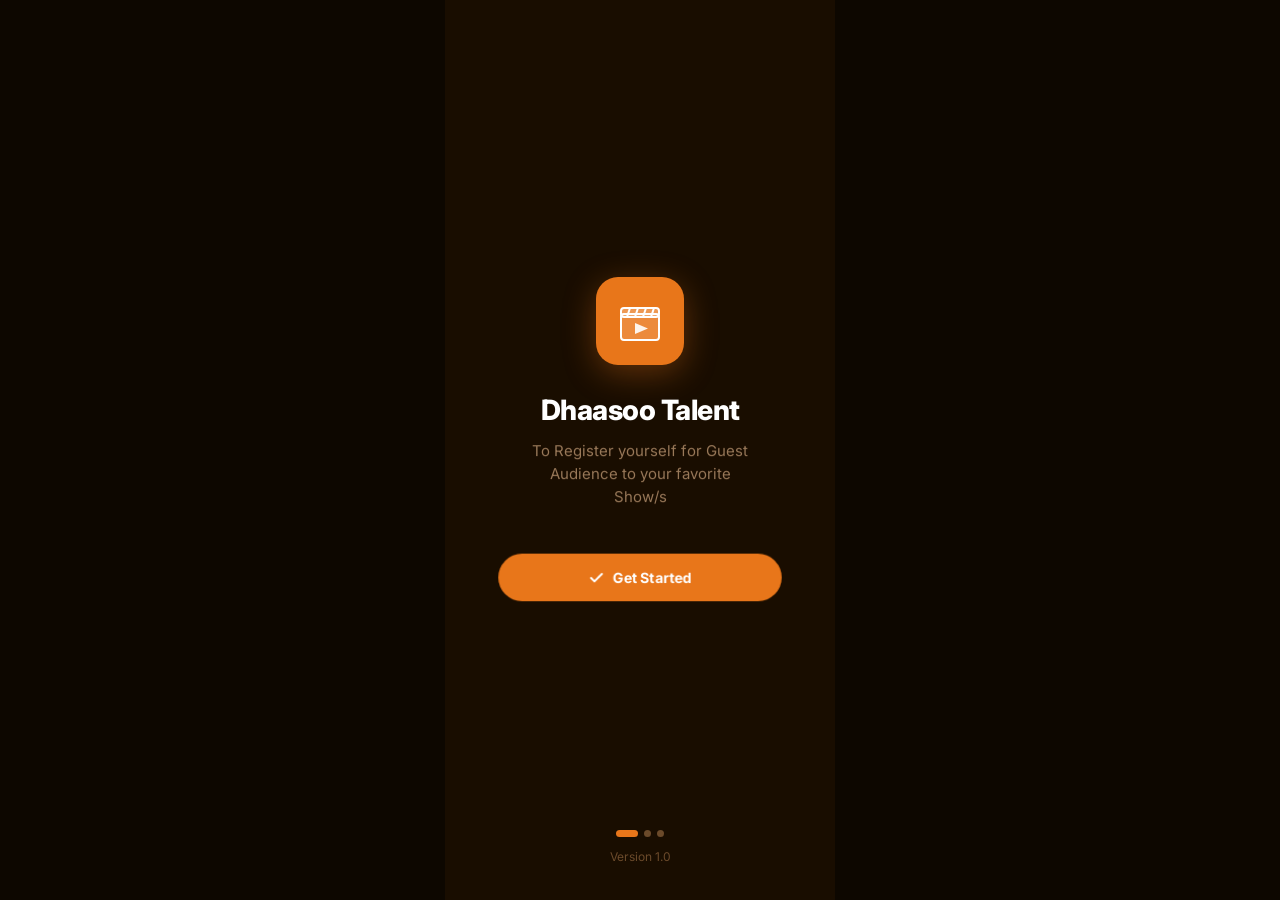
==== commit c27cb5dd: "feat: replace local show images with real Wikipedia images - The Kapil Sharma Show logo (en.wikipedi" ====
--- a/app/index.html
+++ b/app/index.html
@@ -574,7 +574,7 @@
 
       <!-- Item 1: Indian Idol -->
       <div class="card" data-genre="talent" style="display:flex;align-items:center;gap:12px;padding:12px;margin-bottom:10px;">
-        <div style="width:72px;height:72px;border-radius:12px;background:url('./assets/images/indian_idol.jpg');background-size:cover;background-position:center;flex-shrink:0;display:flex;align-items:center;justify-content:center;">
+        <div style="width:72px;height:72px;border-radius:12px;background:url('https://upload.wikimedia.org/wikipedia/en/7/72/Indianidol14.png');background-size:cover;background-position:center;flex-shrink:0;display:flex;align-items:center;justify-content:center;">
           <svg width="28" height="28" viewBox="0 0 24 24" fill="none" stroke="rgba(255,255,255,0.5)" stroke-width="1.5" stroke-linecap="round" stroke-linejoin="round"><polygon points="12 2 15.09 8.26 22 9.27 17 14.14 18.18 21.02 12 17.77 5.82 21.02 7 14.14 2 9.27 8.91 8.26 12 2"/></svg>
         </div>
         <div style="flex:1;min-width:0;">
@@ -587,7 +587,7 @@
 
       <!-- Item 2: TANCK -->
       <div class="card" data-genre="reality" style="display:flex;align-items:center;gap:12px;padding:12px;margin-bottom:10px;">
-        <div style="width:72px;height:72px;border-radius:12px;background:url('./assets/images/shark_tank.png');background-size:cover;background-position:center;flex-shrink:0;display:flex;align-items:center;justify-content:center;">
+        <div style="width:72px;height:72px;border-radius:12px;background:url('https://upload.wikimedia.org/wikipedia/commons/0/0c/IGT_Logo.png');background-size:cover;background-position:center;flex-shrink:0;display:flex;align-items:center;justify-content:center;">
           <svg width="28" height="28" viewBox="0 0 24 24" fill="none" stroke="rgba(255,255,255,0.5)" stroke-width="1.5" stroke-linecap="round" stroke-linejoin="round"><polygon points="13 2 3 14 12 14 11 22 21 10 12 10 13 2"/></svg>
         </div>
         <div style="flex:1;min-width:0;">
@@ -600,7 +600,7 @@
 
       <!-- Item 3: Shark Tank India -->
       <div class="card" data-genre="reality" style="display:flex;align-items:center;gap:12px;padding:12px;margin-bottom:10px;">
-        <div style="width:72px;height:72px;border-radius:12px;background:url('./assets/images/shark_tank.png');background-size:cover;background-position:center;flex-shrink:0;display:flex;align-items:center;justify-content:center;">
+        <div style="width:72px;height:72px;border-radius:12px;background:url('https://upload.wikimedia.org/wikipedia/en/2/2f/Shark_Tank_India.jpg');background-size:cover;background-position:center;flex-shrink:0;display:flex;align-items:center;justify-content:center;">
           <svg width="28" height="28" viewBox="0 0 24 24" fill="none" stroke="rgba(255,255,255,0.5)" stroke-width="1.5" stroke-linecap="round" stroke-linejoin="round"><path d="M12 22s8-4 8-10V5l-8-3-8 3v7c0 6 8 10 8 10z"/></svg>
         </div>
         <div style="flex:1;min-width:0;">
@@ -613,7 +613,7 @@
 
       <!-- Item 4: Bigg Boss Weekend -->
       <div class="card" data-genre="reality" style="display:flex;align-items:center;gap:12px;padding:12px;margin-bottom:4px;">
-        <div style="width:72px;height:72px;border-radius:12px;background:url('./assets/images/bigg_boss.png');background-color:#1e1b4b;background-size:cover;background-position:center;flex-shrink:0;display:flex;align-items:center;justify-content:center;">
+        <div style="width:72px;height:72px;border-radius:12px;background:url('https://upload.wikimedia.org/wikipedia/en/9/92/Bigg_Boss_17.png');background-color:#1e1b4b;background-size:cover;background-position:center;flex-shrink:0;display:flex;align-items:center;justify-content:center;">
           <svg width="28" height="28" viewBox="0 0 24 24" fill="none" stroke="rgba(255,255,255,0.5)" stroke-width="1.5" stroke-linecap="round" stroke-linejoin="round"><path d="M1 12s4-8 11-8 11 8 11 8-4 8-11 8-11-8-11-8z"/><circle cx="12" cy="12" r="3"/></svg>
         </div>
         <div style="flex:1;min-width:0;">
@@ -714,7 +714,7 @@
 
       <!-- Card 1: KBC -->
       <div class="card" data-genre="game show" style="margin-bottom:14px;">
-        <div style="height:160px;background:linear-gradient(135deg,rgba(0,0,0,0.1),rgba(0,0,0,0.8)), url('./assets/images/kbc.png');background-size:cover;background-position:center;position:relative;display:flex;align-items:flex-end;padding:14px;">
+        <div style="height:160px;background:linear-gradient(135deg,rgba(0,0,0,0.1),rgba(0,0,0,0.8)), url('https://upload.wikimedia.org/wikipedia/commons/0/03/KAUN_BANEGA_CROREPATI_SEASON_11.jpg');background-size:cover;background-position:center;position:relative;display:flex;align-items:flex-end;padding:14px;">
           <div>
             <div style="background:rgba(0,0,0,0.3);border-radius:6px;padding:3px 8px;display:inline-block;margin-bottom:6px;">
               <span style="font-size:10px;font-weight:700;color:rgba(255,255,255,0.7);letter-spacing:1px;">GAME SHOW</span>
@@ -737,7 +737,7 @@
 
       <!-- Card 2: Kapil Sharma Show -->
       <div class="card" data-genre="comedy" style="margin-bottom:14px;">
-        <div style="height:160px;background:linear-gradient(135deg,rgba(0,0,0,0.1),rgba(0,0,0,0.8)), url('./assets/images/kapil_sharma.jpg');background-size:cover;background-position:center;position:relative;display:flex;align-items:flex-end;padding:14px;">
+        <div style="height:160px;background:linear-gradient(135deg,rgba(0,0,0,0.1),rgba(0,0,0,0.8)), url('https://upload.wikimedia.org/wikipedia/en/4/45/The_Kapil_Sharma_Show_logo.png');background-size:cover;background-position:center;position:relative;display:flex;align-items:flex-end;padding:14px;">
           <div>
             <div style="background:rgba(0,0,0,0.3);border-radius:6px;padding:3px 8px;display:inline-block;margin-bottom:6px;">
               <span style="font-size:10px;font-weight:700;color:rgba(255,255,255,0.7);letter-spacing:1px;">COMEDY</span>
@@ -760,7 +760,7 @@
 
       <!-- Card 3: Bigg Boss 17 Finale - SOLD OUT -->
       <div class="card" data-genre="reality" style="margin-bottom:14px;">
-        <div style="height:160px;background:linear-gradient(135deg,rgba(0,0,0,0.1),rgba(0,0,0,0.8)), url('./assets/images/bigg_boss.png');background-color:#0f172a;background-size:cover;background-position:center;position:relative;display:flex;align-items:flex-end;padding:14px;">
+        <div style="height:160px;background:linear-gradient(135deg,rgba(0,0,0,0.1),rgba(0,0,0,0.8)), url('https://upload.wikimedia.org/wikipedia/en/9/92/Bigg_Boss_17.png');background-color:#0f172a;background-size:cover;background-position:center;position:relative;display:flex;align-items:flex-end;padding:14px;">
           <div>
             <div style="background:rgba(0,0,0,0.3);border-radius:6px;padding:3px 8px;display:inline-block;margin-bottom:6px;">
               <span style="font-size:10px;font-weight:700;color:rgba(255,255,255,0.7);letter-spacing:1px;">REALITY</span>
@@ -861,7 +861,7 @@
 
       <!-- Show info row -->
       <div class="card" style="display:flex;align-items:center;gap:12px;padding:14px;margin-bottom:24px;">
-        <div style="width:48px;height:48px;border-radius:12px;background:url('./assets/images/kapil_sharma.jpg');background-size:cover;background-position:center;flex-shrink:0;"></div>
+        <div style="width:48px;height:48px;border-radius:12px;background:url('https://upload.wikimedia.org/wikipedia/en/4/45/The_Kapil_Sharma_Show_logo.png');background-size:cover;background-position:center;flex-shrink:0;"></div>
         <div style="flex:1;min-width:0;">
           <p style="font-size:10px;font-weight:700;color:var(--dim);letter-spacing:1px;margin-bottom:3px;">AUDIENCE REGISTRATION</p>
           <p style="font-size:15px;font-weight:700;color:var(--white);margin-bottom:3px;white-space:nowrap;overflow:hidden;text-overflow:ellipsis;">The Kapil Sharma Show</p>
@@ -1593,7 +1593,7 @@
       <!-- Card 1: Confirmed -->
       <div style="background:var(--card);border:1px solid var(--border);border-radius:14px;overflow:hidden;margin-bottom:12px;">
         <div style="display:flex;gap:12px;padding:14px;">
-          <div style="width:64px;height:64px;border-radius:10px;background:url('./assets/images/kapil_sharma.jpg');background-size:cover;background-position:center;flex-shrink:0;"></div>
+          <div style="width:64px;height:64px;border-radius:10px;background:url('https://upload.wikimedia.org/wikipedia/en/4/45/The_Kapil_Sharma_Show_logo.png');background-size:cover;background-position:center;flex-shrink:0;"></div>
           <div style="flex:1;min-width:0;">
             <h4 style="color:var(--white);font-size:14px;font-weight:700;margin-bottom:3px;">The Kapil Sharma Show</h4>
             <p style="color:var(--muted);font-size:11px;margin-bottom:2px;">📍 Film City, Mumbai</p>
@@ -1609,7 +1609,7 @@
       <!-- Card 2: Awaiting Approval -->
       <div style="background:var(--card);border:1px solid var(--border);border-radius:14px;overflow:hidden;margin-bottom:12px;">
         <div style="display:flex;gap:12px;padding:14px;">
-          <div style="width:64px;height:64px;border-radius:10px;background:url('./assets/images/indian_idol.jpg');background-size:cover;background-position:center;flex-shrink:0;"></div>
+          <div style="width:64px;height:64px;border-radius:10px;background:url('https://upload.wikimedia.org/wikipedia/en/7/72/Indianidol14.png');background-size:cover;background-position:center;flex-shrink:0;"></div>
           <div style="flex:1;min-width:0;">
             <h4 style="color:var(--white);font-size:14px;font-weight:700;margin-bottom:3px;">Indian Idol Season 14</h4>
             <p style="color:var(--muted);font-size:11px;margin-bottom:2px;">📍 Film City, Mumbai</p>
@@ -1626,7 +1626,7 @@
       <!-- Card 3: View Details -->
       <div style="background:var(--card);border:1px solid var(--border);border-radius:14px;overflow:hidden;margin-bottom:12px;">
         <div style="display:flex;gap:12px;padding:14px;">
-          <div style="width:64px;height:64px;border-radius:10px;background:url('./assets/images/bigg_boss.png');background-color:#1e1b4b;background-size:cover;background-position:center;flex-shrink:0;"></div>
+          <div style="width:64px;height:64px;border-radius:10px;background:url('https://upload.wikimedia.org/wikipedia/en/9/92/Bigg_Boss_17.png');background-color:#1e1b4b;background-size:cover;background-position:center;flex-shrink:0;"></div>
           <div style="flex:1;min-width:0;">
             <h4 style="color:var(--white);font-size:14px;font-weight:700;margin-bottom:3px;">Bigg Boss 17 Weekend Ka Vaar</h4>
             <p style="color:var(--muted);font-size:11px;margin-bottom:2px;">📍 Lonavala, Maharashtra</p>
@@ -1641,7 +1641,7 @@
       <!-- Card 4: Waitlist -->
       <div style="background:var(--card);border:1px solid var(--border);border-radius:14px;overflow:hidden;margin-bottom:12px;">
         <div style="display:flex;gap:12px;padding:14px;">
-          <div style="width:64px;height:64px;border-radius:10px;background:url('./assets/images/dance_deewane.png');background-size:contain;background-repeat:no-repeat;background-position:center;background-color:#111;flex-shrink:0;"></div>
+          <div style="width:64px;height:64px;border-radius:10px;background:url('https://upload.wikimedia.org/wikipedia/en/3/39/DanceDeewane.png');background-size:contain;background-repeat:no-repeat;background-position:center;background-color:#111;flex-shrink:0;"></div>
           <div style="flex:1;min-width:0;">
             <h4 style="color:var(--white);font-size:14px;font-weight:700;margin-bottom:3px;">Dance Deewane Season 4</h4>
             <p style="color:var(--muted);font-size:11px;margin-bottom:2px;">📍 Film City, Mumbai</p>
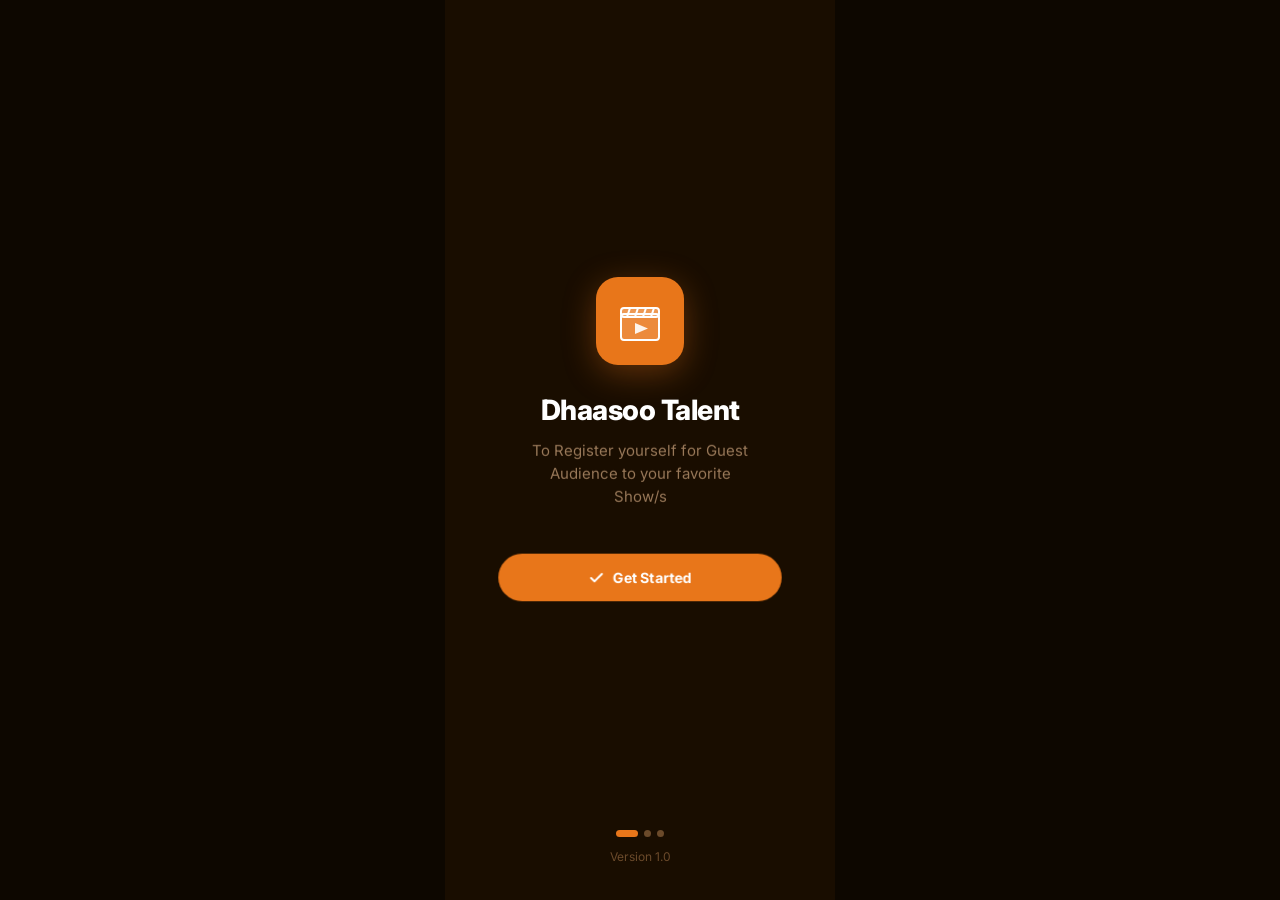
==== commit aecd3ecc: "feat: local show images + dynamic booking screen per show - Download all show images to assets/image" ====
--- a/app/index.html
+++ b/app/index.html
@@ -574,54 +574,46 @@
 
       <!-- Item 1: Indian Idol -->
       <div class="card" data-genre="talent" style="display:flex;align-items:center;gap:12px;padding:12px;margin-bottom:10px;">
-        <div style="width:72px;height:72px;border-radius:12px;background:url('https://upload.wikimedia.org/wikipedia/en/7/72/Indianidol14.png');background-size:cover;background-position:center;flex-shrink:0;display:flex;align-items:center;justify-content:center;">
-          <svg width="28" height="28" viewBox="0 0 24 24" fill="none" stroke="rgba(255,255,255,0.5)" stroke-width="1.5" stroke-linecap="round" stroke-linejoin="round"><polygon points="12 2 15.09 8.26 22 9.27 17 14.14 18.18 21.02 12 17.77 5.82 21.02 7 14.14 2 9.27 8.91 8.26 12 2"/></svg>
-        </div>
+        <div style="width:72px;height:72px;border-radius:12px;background:url('./assets/images/indian_idol.png');background-size:cover;background-position:center;flex-shrink:0;"></div>
         <div style="flex:1;min-width:0;">
-          <p style="font-size:14px;font-weight:700;color:var(--white);margin-bottom:3px;white-space:nowrap;overflow:hidden;text-overflow:ellipsis;">Indian Idol</p>
-          <p style="font-size:12px;color:var(--muted);margin-bottom:3px;">Film City, Mumbai</p>
-          <p style="font-size:11px;color:var(--dim);">Sat–Sun • 8:00 PM</p>
-        </div>
-        <button class="btn-orange" onclick="goto('book')" style="width:auto;padding:9px 14px;font-size:12px;border-radius:10px;flex-shrink:0;">Request Seat</button>
+          <p style="font-size:14px;font-weight:700;color:var(--white);margin-bottom:3px;white-space:nowrap;overflow:hidden;text-overflow:ellipsis;">Indian Idol Season 14</p>
+          <p style="font-size:12px;color:var(--muted);margin-bottom:3px;">📍 Film City, Mumbai</p>
+          <p style="font-size:11px;color:var(--dim);">Sat–Sun</p>
+        </div>
+        <button class="btn-orange" onclick="openBookScreen('indianidol')" style="width:auto;padding:9px 14px;font-size:12px;border-radius:10px;flex-shrink:0;">Request Seat</button>
       </div>
 
       <!-- Item 2: TANCK -->
       <div class="card" data-genre="reality" style="display:flex;align-items:center;gap:12px;padding:12px;margin-bottom:10px;">
-        <div style="width:72px;height:72px;border-radius:12px;background:url('https://upload.wikimedia.org/wikipedia/commons/0/0c/IGT_Logo.png');background-size:cover;background-position:center;flex-shrink:0;display:flex;align-items:center;justify-content:center;">
-          <svg width="28" height="28" viewBox="0 0 24 24" fill="none" stroke="rgba(255,255,255,0.5)" stroke-width="1.5" stroke-linecap="round" stroke-linejoin="round"><polygon points="13 2 3 14 12 14 11 22 21 10 12 10 13 2"/></svg>
-        </div>
+        <div style="width:72px;height:72px;border-radius:12px;background:url('./assets/images/tanck.png');background-size:cover;background-position:center;flex-shrink:0;"></div>
         <div style="flex:1;min-width:0;">
           <p style="font-size:14px;font-weight:700;color:var(--white);margin-bottom:3px;white-space:nowrap;overflow:hidden;text-overflow:ellipsis;">TANCK</p>
-          <p style="font-size:12px;color:var(--muted);margin-bottom:3px;">BKC, Mumbai</p>
-          <p style="font-size:11px;color:var(--dim);">Weekdays • 7:30 PM</p>
+          <p style="font-size:12px;color:var(--muted);margin-bottom:3px;">📍 BKC, Mumbai</p>
+          <p style="font-size:11px;color:var(--dim);">Weekdays</p>
         </div>
         <button style="width:auto;padding:9px 14px;font-size:12px;border-radius:10px;flex-shrink:0;background:transparent;border:1.5px solid var(--border);color:var(--muted);font-family:'Inter',sans-serif;font-weight:600;cursor:pointer;">Join Waitlist</button>
       </div>
 
       <!-- Item 3: Shark Tank India -->
       <div class="card" data-genre="reality" style="display:flex;align-items:center;gap:12px;padding:12px;margin-bottom:10px;">
-        <div style="width:72px;height:72px;border-radius:12px;background:url('https://upload.wikimedia.org/wikipedia/en/2/2f/Shark_Tank_India.jpg');background-size:cover;background-position:center;flex-shrink:0;display:flex;align-items:center;justify-content:center;">
-          <svg width="28" height="28" viewBox="0 0 24 24" fill="none" stroke="rgba(255,255,255,0.5)" stroke-width="1.5" stroke-linecap="round" stroke-linejoin="round"><path d="M12 22s8-4 8-10V5l-8-3-8 3v7c0 6 8 10 8 10z"/></svg>
-        </div>
+        <div style="width:72px;height:72px;border-radius:12px;background:url('./assets/images/shark_tank.png');background-size:cover;background-position:center;flex-shrink:0;"></div>
         <div style="flex:1;min-width:0;">
           <p style="font-size:14px;font-weight:700;color:var(--white);margin-bottom:3px;white-space:nowrap;overflow:hidden;text-overflow:ellipsis;">Shark Tank India</p>
-          <p style="font-size:12px;color:var(--muted);margin-bottom:3px;">Goregaon, Mumbai</p>
-          <p style="font-size:11px;color:var(--dim);">Mon–Fri • 9:00 PM</p>
-        </div>
-        <button class="btn-orange" onclick="goto('book')" style="width:auto;padding:9px 14px;font-size:12px;border-radius:10px;flex-shrink:0;">Request Seat</button>
+          <p style="font-size:12px;color:var(--muted);margin-bottom:3px;">📍 Goregaon, Mumbai</p>
+          <p style="font-size:11px;color:var(--dim);">Mon–Fri</p>
+        </div>
+        <button class="btn-orange" onclick="openBookScreen('sharktank')" style="width:auto;padding:9px 14px;font-size:12px;border-radius:10px;flex-shrink:0;">Request Seat</button>
       </div>
 
       <!-- Item 4: Bigg Boss Weekend -->
       <div class="card" data-genre="reality" style="display:flex;align-items:center;gap:12px;padding:12px;margin-bottom:4px;">
-        <div style="width:72px;height:72px;border-radius:12px;background:url('https://upload.wikimedia.org/wikipedia/en/9/92/Bigg_Boss_17.png');background-color:#1e1b4b;background-size:cover;background-position:center;flex-shrink:0;display:flex;align-items:center;justify-content:center;">
-          <svg width="28" height="28" viewBox="0 0 24 24" fill="none" stroke="rgba(255,255,255,0.5)" stroke-width="1.5" stroke-linecap="round" stroke-linejoin="round"><path d="M1 12s4-8 11-8 11 8 11 8-4 8-11 8-11-8-11-8z"/><circle cx="12" cy="12" r="3"/></svg>
-        </div>
+        <div style="width:72px;height:72px;border-radius:12px;background:url('./assets/images/bigg_boss.png');background-size:cover;background-position:center;flex-shrink:0;"></div>
         <div style="flex:1;min-width:0;">
-          <p style="font-size:14px;font-weight:700;color:var(--white);margin-bottom:3px;white-space:nowrap;overflow:hidden;text-overflow:ellipsis;">Bigg Boss Weekend</p>
-          <p style="font-size:12px;color:var(--muted);margin-bottom:3px;">Lonavala</p>
-          <p style="font-size:11px;color:var(--dim);">Sat–Sun • 9:00 PM</p>
-        </div>
-        <button class="btn-orange" onclick="goto('book')" style="width:auto;padding:9px 14px;font-size:12px;border-radius:10px;flex-shrink:0;">Request Seat</button>
+          <p style="font-size:14px;font-weight:700;color:var(--white);margin-bottom:3px;white-space:nowrap;overflow:hidden;text-overflow:ellipsis;">Bigg Boss Weekend Ka Vaar</p>
+          <p style="font-size:12px;color:var(--muted);margin-bottom:3px;">📍 Lonavala, Maharashtra</p>
+          <p style="font-size:11px;color:var(--dim);">Sat–Sun</p>
+        </div>
+        <button class="btn-orange" onclick="openBookScreen('biggboss')" style="width:auto;padding:9px 14px;font-size:12px;border-radius:10px;flex-shrink:0;">Request Seat</button>
       </div>
 
       <div class="no-genre-results" style="display:none;text-align:center;padding:24px 0;">
@@ -714,7 +706,7 @@
 
       <!-- Card 1: KBC -->
       <div class="card" data-genre="game show" style="margin-bottom:14px;">
-        <div style="height:160px;background:linear-gradient(135deg,rgba(0,0,0,0.1),rgba(0,0,0,0.8)), url('https://upload.wikimedia.org/wikipedia/commons/0/03/KAUN_BANEGA_CROREPATI_SEASON_11.jpg');background-size:cover;background-position:center;position:relative;display:flex;align-items:flex-end;padding:14px;">
+        <div style="height:160px;background:linear-gradient(135deg,rgba(0,0,0,0.1),rgba(0,0,0,0.8)), url('./assets/images/kbc.png');background-size:cover;background-position:center;position:relative;display:flex;align-items:flex-end;padding:14px;">
           <div>
             <div style="background:rgba(0,0,0,0.3);border-radius:6px;padding:3px 8px;display:inline-block;margin-bottom:6px;">
               <span style="font-size:10px;font-weight:700;color:rgba(255,255,255,0.7);letter-spacing:1px;">GAME SHOW</span>
@@ -731,13 +723,13 @@
             <svg width="12" height="12" viewBox="0 0 24 24" fill="none" stroke="#9A7A5A" stroke-width="2" stroke-linecap="round" stroke-linejoin="round"><circle cx="12" cy="12" r="10"/><polyline points="12 6 12 12 16 14"/></svg>
             <span style="font-size:12px;color:var(--muted);">Wed–Thu • 9:00 PM</span>
           </div>
-          <button class="btn-orange" onclick="goto('book')" style="border-radius:10px;padding:12px;font-size:14px;">Request Seat</button>
+          <button class="btn-orange" onclick="openBookScreen('kbc')" style="border-radius:10px;padding:12px;font-size:14px;">Request Seat</button>
         </div>
       </div>
 
       <!-- Card 2: Kapil Sharma Show -->
       <div class="card" data-genre="comedy" style="margin-bottom:14px;">
-        <div style="height:160px;background:linear-gradient(135deg,rgba(0,0,0,0.1),rgba(0,0,0,0.8)), url('https://upload.wikimedia.org/wikipedia/en/4/45/The_Kapil_Sharma_Show_logo.png');background-size:cover;background-position:center;position:relative;display:flex;align-items:flex-end;padding:14px;">
+        <div style="height:160px;background:linear-gradient(135deg,rgba(0,0,0,0.1),rgba(0,0,0,0.8)), url('./assets/images/kapil_sharma.png');background-size:cover;background-position:center;position:relative;display:flex;align-items:flex-end;padding:14px;">
           <div>
             <div style="background:rgba(0,0,0,0.3);border-radius:6px;padding:3px 8px;display:inline-block;margin-bottom:6px;">
               <span style="font-size:10px;font-weight:700;color:rgba(255,255,255,0.7);letter-spacing:1px;">COMEDY</span>
@@ -752,15 +744,15 @@
           </div>
           <div style="display:flex;align-items:center;gap:6px;margin-bottom:14px;">
             <svg width="12" height="12" viewBox="0 0 24 24" fill="none" stroke="#9A7A5A" stroke-width="2" stroke-linecap="round" stroke-linejoin="round"><circle cx="12" cy="12" r="10"/><polyline points="12 6 12 12 16 14"/></svg>
-            <span style="font-size:12px;color:var(--muted);">Every Weekend</span>
-          </div>
-          <button class="btn-orange" onclick="goto('book')" style="border-radius:10px;padding:12px;font-size:14px;">Request Seat</button>
+            <span style="font-size:12px;color:var(--muted);">Sat–Sun</span>
+          </div>
+          <button class="btn-orange" onclick="openBookScreen('kapil')" style="border-radius:10px;padding:12px;font-size:14px;">Request Seat</button>
         </div>
       </div>
 
       <!-- Card 3: Bigg Boss 17 Finale - SOLD OUT -->
       <div class="card" data-genre="reality" style="margin-bottom:14px;">
-        <div style="height:160px;background:linear-gradient(135deg,rgba(0,0,0,0.1),rgba(0,0,0,0.8)), url('https://upload.wikimedia.org/wikipedia/en/9/92/Bigg_Boss_17.png');background-color:#0f172a;background-size:cover;background-position:center;position:relative;display:flex;align-items:flex-end;padding:14px;">
+        <div style="height:160px;background:linear-gradient(135deg,rgba(0,0,0,0.1),rgba(0,0,0,0.8)), url('./assets/images/bigg_boss.png');background-color:#0f172a;background-size:cover;background-position:center;position:relative;display:flex;align-items:flex-end;padding:14px;">
           <div>
             <div style="background:rgba(0,0,0,0.3);border-radius:6px;padding:3px 8px;display:inline-block;margin-bottom:6px;">
               <span style="font-size:10px;font-weight:700;color:rgba(255,255,255,0.7);letter-spacing:1px;">REALITY</span>
@@ -861,11 +853,11 @@
 
       <!-- Show info row -->
       <div class="card" style="display:flex;align-items:center;gap:12px;padding:14px;margin-bottom:24px;">
-        <div style="width:48px;height:48px;border-radius:12px;background:url('https://upload.wikimedia.org/wikipedia/en/4/45/The_Kapil_Sharma_Show_logo.png');background-size:cover;background-position:center;flex-shrink:0;"></div>
+        <div id="book-show-img" style="width:48px;height:48px;border-radius:12px;background:url('./assets/images/kapil_sharma.png');background-size:cover;background-position:center;flex-shrink:0;"></div>
         <div style="flex:1;min-width:0;">
           <p style="font-size:10px;font-weight:700;color:var(--dim);letter-spacing:1px;margin-bottom:3px;">AUDIENCE REGISTRATION</p>
-          <p style="font-size:15px;font-weight:700;color:var(--white);margin-bottom:3px;white-space:nowrap;overflow:hidden;text-overflow:ellipsis;">The Kapil Sharma Show</p>
-          <p style="font-size:12px;color:var(--muted);">📍 Film City, Mumbai</p>
+          <p id="book-show-name" style="font-size:15px;font-weight:700;color:var(--white);margin-bottom:3px;white-space:nowrap;overflow:hidden;text-overflow:ellipsis;">The Kapil Sharma Show</p>
+          <p id="book-show-location" style="font-size:12px;color:var(--muted);">📍 Film City, Mumbai</p>
         </div>
       </div>
 
@@ -876,11 +868,11 @@
 
       <!-- Date dropdown -->
       <div style="position:relative;margin-bottom:24px;">
-        <select class="input-field">
-          <option>5 Sep, Tuesday</option>
-          <option>12 Sep, Tuesday</option>
-          <option>19 Sep, Tuesday</option>
-          <option>26 Sep, Tuesday</option>
+        <select id="book-date-select" class="input-field">
+          <option>Sat, 8 Feb</option>
+          <option>Sun, 9 Feb</option>
+          <option>Sat, 15 Feb</option>
+          <option>Sun, 16 Feb</option>
         </select>
       </div>
 
@@ -1593,7 +1585,7 @@
       <!-- Card 1: Confirmed -->
       <div style="background:var(--card);border:1px solid var(--border);border-radius:14px;overflow:hidden;margin-bottom:12px;">
         <div style="display:flex;gap:12px;padding:14px;">
-          <div style="width:64px;height:64px;border-radius:10px;background:url('https://upload.wikimedia.org/wikipedia/en/4/45/The_Kapil_Sharma_Show_logo.png');background-size:cover;background-position:center;flex-shrink:0;"></div>
+          <div style="width:64px;height:64px;border-radius:10px;background:url('./assets/images/kapil_sharma.png');background-size:cover;background-position:center;flex-shrink:0;"></div>
           <div style="flex:1;min-width:0;">
             <h4 style="color:var(--white);font-size:14px;font-weight:700;margin-bottom:3px;">The Kapil Sharma Show</h4>
             <p style="color:var(--muted);font-size:11px;margin-bottom:2px;">📍 Film City, Mumbai</p>
@@ -1609,7 +1601,7 @@
       <!-- Card 2: Awaiting Approval -->
       <div style="background:var(--card);border:1px solid var(--border);border-radius:14px;overflow:hidden;margin-bottom:12px;">
         <div style="display:flex;gap:12px;padding:14px;">
-          <div style="width:64px;height:64px;border-radius:10px;background:url('https://upload.wikimedia.org/wikipedia/en/7/72/Indianidol14.png');background-size:cover;background-position:center;flex-shrink:0;"></div>
+          <div style="width:64px;height:64px;border-radius:10px;background:url('./assets/images/indian_idol.png');background-size:cover;background-position:center;flex-shrink:0;"></div>
           <div style="flex:1;min-width:0;">
             <h4 style="color:var(--white);font-size:14px;font-weight:700;margin-bottom:3px;">Indian Idol Season 14</h4>
             <p style="color:var(--muted);font-size:11px;margin-bottom:2px;">📍 Film City, Mumbai</p>
@@ -1626,7 +1618,7 @@
       <!-- Card 3: View Details -->
       <div style="background:var(--card);border:1px solid var(--border);border-radius:14px;overflow:hidden;margin-bottom:12px;">
         <div style="display:flex;gap:12px;padding:14px;">
-          <div style="width:64px;height:64px;border-radius:10px;background:url('https://upload.wikimedia.org/wikipedia/en/9/92/Bigg_Boss_17.png');background-color:#1e1b4b;background-size:cover;background-position:center;flex-shrink:0;"></div>
+          <div style="width:64px;height:64px;border-radius:10px;background:url('./assets/images/bigg_boss.png');background-color:#1e1b4b;background-size:cover;background-position:center;flex-shrink:0;"></div>
           <div style="flex:1;min-width:0;">
             <h4 style="color:var(--white);font-size:14px;font-weight:700;margin-bottom:3px;">Bigg Boss 17 Weekend Ka Vaar</h4>
             <p style="color:var(--muted);font-size:11px;margin-bottom:2px;">📍 Lonavala, Maharashtra</p>
@@ -1641,7 +1633,7 @@
       <!-- Card 4: Waitlist -->
       <div style="background:var(--card);border:1px solid var(--border);border-radius:14px;overflow:hidden;margin-bottom:12px;">
         <div style="display:flex;gap:12px;padding:14px;">
-          <div style="width:64px;height:64px;border-radius:10px;background:url('https://upload.wikimedia.org/wikipedia/en/3/39/DanceDeewane.png');background-size:contain;background-repeat:no-repeat;background-position:center;background-color:#111;flex-shrink:0;"></div>
+          <div style="width:64px;height:64px;border-radius:10px;background:url('./assets/images/dance_deewane.png');background-size:contain;background-repeat:no-repeat;background-position:center;background-color:#111;flex-shrink:0;"></div>
           <div style="flex:1;min-width:0;">
             <h4 style="color:var(--white);font-size:14px;font-weight:700;margin-bottom:3px;">Dance Deewane Season 4</h4>
             <p style="color:var(--muted);font-size:11px;margin-bottom:2px;">📍 Film City, Mumbai</p>
@@ -2220,6 +2212,60 @@
     }
   }
 
+
+  /* ────────────────────────────────────────
+     SHOW DATA & DYNAMIC BOOK SCREEN
+  ──────────────────────────────────────── */
+  var _showsData = {
+    kbc: {
+      name: 'Kaun Banega Crorepati',
+      location: '📍 Film City, Mumbai',
+      img: './assets/images/kbc.png',
+      dates: ['Wed, 5 Feb', 'Thu, 6 Feb', 'Wed, 12 Feb', 'Thu, 13 Feb', 'Wed, 19 Feb', 'Thu, 20 Feb']
+    },
+    kapil: {
+      name: 'The Kapil Sharma Show',
+      location: '📍 Film City, Mumbai',
+      img: './assets/images/kapil_sharma.png',
+      dates: ['Sat, 8 Feb', 'Sun, 9 Feb', 'Sat, 15 Feb', 'Sun, 16 Feb', 'Sat, 22 Feb', 'Sun, 23 Feb']
+    },
+    indianidol: {
+      name: 'Indian Idol Season 14',
+      location: '📍 Film City, Mumbai',
+      img: './assets/images/indian_idol.png',
+      dates: ['Sat, 8 Feb', 'Sun, 9 Feb', 'Sat, 15 Feb', 'Sun, 16 Feb', 'Sat, 22 Feb', 'Sun, 23 Feb']
+    },
+    sharktank: {
+      name: 'Shark Tank India',
+      location: '📍 Goregaon, Mumbai',
+      img: './assets/images/shark_tank.png',
+      dates: ['Mon, 3 Feb', 'Tue, 4 Feb', 'Wed, 5 Feb', 'Thu, 6 Feb', 'Fri, 7 Feb', 'Mon, 10 Feb']
+    },
+    biggboss: {
+      name: 'Bigg Boss Weekend Ka Vaar',
+      location: '📍 Lonavala, Maharashtra',
+      img: './assets/images/bigg_boss.png',
+      dates: ['Sat, 8 Feb', 'Sun, 9 Feb', 'Sat, 15 Feb', 'Sun, 16 Feb']
+    }
+  };
+
+  function openBookScreen(showKey) {
+    var show = _showsData[showKey];
+    if (!show) { goto('book'); return; }
+    var imgEl    = document.getElementById('book-show-img');
+    var nameEl   = document.getElementById('book-show-name');
+    var locEl    = document.getElementById('book-show-location');
+    var datesSel = document.getElementById('book-date-select');
+    if (imgEl)    imgEl.style.backgroundImage = "url('" + show.img + "')";
+    if (nameEl)   nameEl.textContent = show.name;
+    if (locEl)    locEl.textContent  = show.location;
+    if (datesSel) {
+      datesSel.innerHTML = show.dates.map(function(d) {
+        return '<option value="' + d + '">' + d + '</option>';
+      }).join('');
+    }
+    goto('book');
+  }
 
   /* ────────────────────────────────────────
      GENRE CHIPS
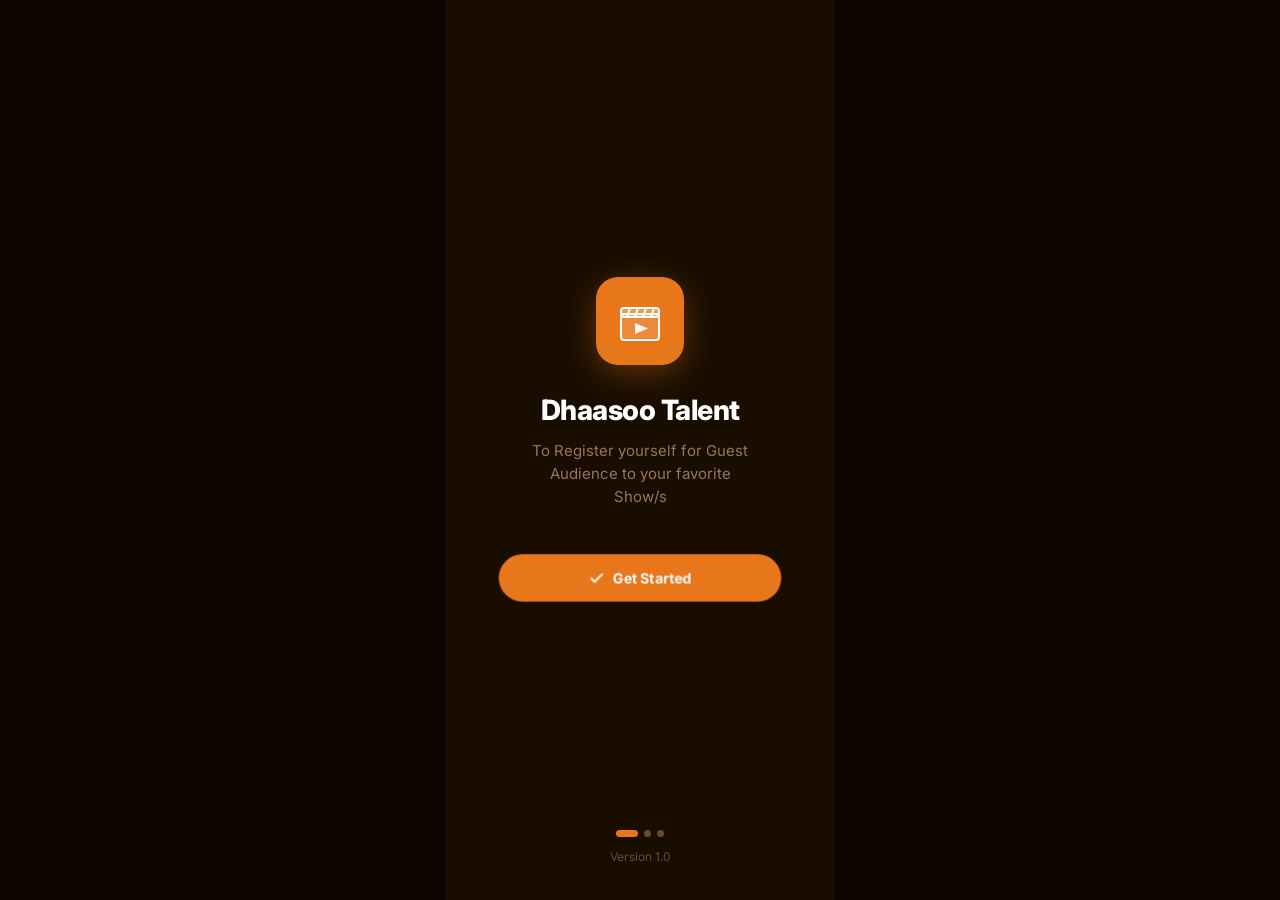
==== commit 8ced43b6: "feat: Coming Soon modal for Request a Show button Co-Authored-By: Claude Sonnet 4.6 <noreply@anthrop" ====
--- a/app/index.html
+++ b/app/index.html
@@ -785,7 +785,7 @@
       <div class="card" style="padding:20px;text-align:center;">
         <p style="font-size:15px;font-weight:600;color:var(--white);margin-bottom:6px;">Don't see your favourite show?</p>
         <p style="font-size:13px;color:var(--muted);margin-bottom:16px;">We're always adding new shows to the platform.</p>
-        <button class="btn-outline-orange">
+        <button class="btn-outline-orange" onclick="openComingSoon()">
           <svg width="16" height="16" viewBox="0 0 24 24" fill="none" stroke="currentColor" stroke-width="2.5" stroke-linecap="round" stroke-linejoin="round">
             <circle cx="12" cy="12" r="10"/><line x1="12" y1="8" x2="12" y2="16"/><line x1="8" y1="12" x2="16" y2="12"/>
           </svg>
@@ -2158,6 +2158,30 @@
     <!-- Actions -->
     <button onclick="closeCancelWarning()" class="btn-orange" style="margin-bottom:12px;">Keep My Registration</button>
     <button onclick="confirmCancel()" style="width:100%;background:transparent;border:1.5px solid #c0392b;color:#e74c3c;font-size:14px;font-weight:600;padding:14px;border-radius:12px;cursor:pointer;font-family:inherit;">Yes, Cancel Registration</button>
+  </div>
+</div>
+
+<!-- Coming Soon Modal -->
+<div id="coming-soon-modal" style="display:none;position:fixed;inset:0;z-index:1000;align-items:flex-end;justify-content:center;">
+  <div onclick="closeComingSoon()" style="position:absolute;inset:0;background:rgba(0,0,0,0.7);backdrop-filter:blur(4px);"></div>
+  <div style="position:relative;width:100%;max-width:430px;background:var(--card);border-radius:24px 24px 0 0;padding:28px 24px 40px;z-index:1;text-align:center;">
+    <div style="width:40px;height:4px;background:var(--border);border-radius:2px;margin:0 auto 24px;"></div>
+    <div style="width:72px;height:72px;background:linear-gradient(135deg,#3d1800,#1f0c00);border:1.5px solid var(--orange);border-radius:20px;display:flex;align-items:center;justify-content:center;margin:0 auto 18px;">
+      <svg width="34" height="34" viewBox="0 0 24 24" fill="none" stroke="var(--orange)" stroke-width="1.8" stroke-linecap="round" stroke-linejoin="round"><circle cx="12" cy="12" r="10"/><polyline points="12 6 12 12 16 14"/></svg>
+    </div>
+    <h2 style="color:var(--white);font-size:22px;font-weight:800;margin-bottom:8px;">Coming Soon</h2>
+    <p style="color:var(--muted);font-size:14px;line-height:1.65;margin-bottom:6px;">The <span style="color:var(--white);font-weight:600;">Request a Show</span> feature is currently under development.</p>
+    <p style="color:var(--muted);font-size:13px;line-height:1.6;margin-bottom:28px;">Soon you'll be able to suggest your favourite shows and we'll do our best to make them happen for you.</p>
+    <div style="background:var(--bg);border:1px solid var(--border);border-radius:14px;padding:14px 16px;margin-bottom:24px;display:flex;align-items:center;gap:12px;text-align:left;">
+      <div style="width:36px;height:36px;background:rgba(232,118,26,0.12);border-radius:10px;display:flex;align-items:center;justify-content:center;flex-shrink:0;">
+        <svg width="18" height="18" viewBox="0 0 24 24" fill="none" stroke="var(--orange)" stroke-width="2"><path d="M18 8A6 6 0 0 0 6 8c0 7-3 9-3 9h18s-3-2-3-9"/><path d="M13.73 21a2 2 0 0 1-3.46 0"/></svg>
+      </div>
+      <div>
+        <p style="color:var(--white);font-size:13px;font-weight:700;margin-bottom:2px;">Get Notified</p>
+        <p style="color:var(--muted);font-size:12px;">We'll let you know as soon as this feature launches.</p>
+      </div>
+    </div>
+    <button class="btn-orange" onclick="closeComingSoon()">Got it</button>
   </div>
 </div>
 
@@ -2516,6 +2540,15 @@
     if (dot) dot.style.display = 'none';
   }
 
+  function openComingSoon() {
+    var modal = document.getElementById('coming-soon-modal');
+    if (modal) { modal.style.display = 'flex'; document.body.style.overflow = 'hidden'; }
+  }
+  function closeComingSoon() {
+    var modal = document.getElementById('coming-soon-modal');
+    if (modal) { modal.style.display = 'none'; document.body.style.overflow = ''; }
+  }
+
   var _cancelShowName = '';
   function showCancelWarning(showName) {
     _cancelShowName = showName || '';
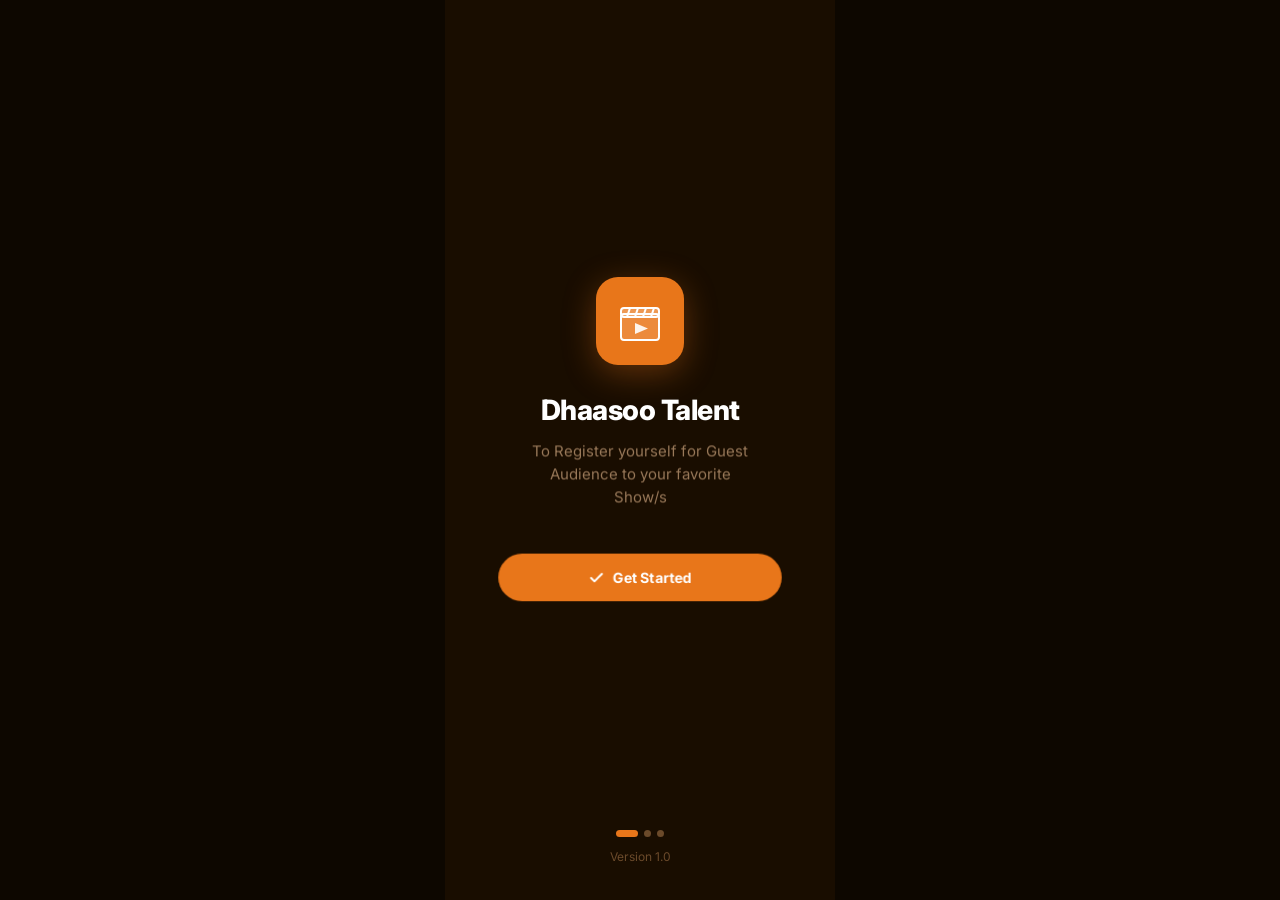
==== commit 78776969: "fix: pin bottom nav + update My Regs data - Fix bottom nav floating on Shows, Dashboard, My Regs scr" ====
--- a/app/index.html
+++ b/app/index.html
@@ -498,7 +498,7 @@
   <!-- ═══════════════════════════════════════════ -->
   <!-- SCREEN 4 — DASHBOARD                       -->
   <!-- ═══════════════════════════════════════════ -->
-  <div id="screen-dashboard" class="screen">
+  <div id="screen-dashboard" class="screen" style="overflow:hidden;">
 
     <!-- Top bar -->
     <div style="display:flex;align-items:center;gap:12px;padding:18px 20px 16px;flex-shrink:0;">
@@ -525,7 +525,7 @@
     </div>
 
     <!-- Scrollable body -->
-    <div style="padding:0 20px 16px;">
+    <div style="padding:0 20px 16px;flex:1;overflow-y:auto;min-height:0;">
 
       <!-- Register Show Seat — primary action -->
       <div style="background:linear-gradient(135deg,#3d1800,#1f0c00);border:1.5px solid var(--orange);border-radius:16px;padding:18px;margin-bottom:12px;cursor:pointer;position:relative;overflow:hidden;" onclick="goto('shows')">
@@ -662,7 +662,7 @@
   <!-- ═══════════════════════════════════════════ -->
   <!-- SCREEN 5 — SHOWS                           -->
   <!-- ═══════════════════════════════════════════ -->
-  <div id="screen-shows" class="screen">
+  <div id="screen-shows" class="screen" style="overflow:hidden;">
 
     <!-- Top bar -->
     <div style="display:flex;align-items:center;justify-content:space-between;padding:18px 20px 14px;flex-shrink:0;">
@@ -700,7 +700,7 @@
     </div>
 
     <!-- Scrollable list -->
-    <div style="padding:0 20px 16px;">
+    <div style="padding:0 20px 16px;flex:1;overflow-y:auto;min-height:0;">
 
       <p class="section-heading" style="margin-bottom:14px;">Trending Now</p>
 
@@ -1564,7 +1564,7 @@
   <!-- ═══════════════════════════════════════════ -->
   <!-- SCREEN 11: MY REGISTRATIONS                -->
   <!-- ═══════════════════════════════════════════ -->
-  <div id="screen-myregs" class="screen" style="display:none;flex-direction:column;background:var(--bg);">
+  <div id="screen-myregs" class="screen" style="display:none;flex-direction:column;background:var(--bg);overflow:hidden;">
     <div style="padding:18px 20px 12px;display:flex;align-items:center;justify-content:space-between;">
       <h2 style="color:var(--white);font-size:20px;font-weight:800;">My Registrations</h2>
       <div style="display:flex;gap:16px;">
@@ -1580,7 +1580,7 @@
       <span id="tab-history" onclick="switchRegTab('history')" style="color:var(--dim);font-size:14px;font-weight:600;padding-bottom:10px;cursor:pointer;">History</span>
     </div>
 
-    <div style="padding:0 20px 16px;">
+    <div style="padding:0 20px 16px;flex:1;overflow-y:auto;min-height:0;">
 
       <!-- Card 1: Confirmed -->
       <div style="background:var(--card);border:1px solid var(--border);border-radius:14px;overflow:hidden;margin-bottom:12px;">
@@ -1589,7 +1589,8 @@
           <div style="flex:1;min-width:0;">
             <h4 style="color:var(--white);font-size:14px;font-weight:700;margin-bottom:3px;">The Kapil Sharma Show</h4>
             <p style="color:var(--muted);font-size:11px;margin-bottom:2px;">📍 Film City, Mumbai</p>
-            <p style="color:var(--muted);font-size:11px;">📅 Sat 24 Oct • 4:00PM</p>
+            <p style="color:var(--muted);font-size:11px;">📅 Sat, 26 Apr 2026 &nbsp;•&nbsp; ☀️ Morning</p>
+            <p style="color:var(--dim);font-size:10px;margin-top:3px;">Reg ID: DH-48271 &nbsp;|&nbsp; 2 Seats</p>
           </div>
           <span style="background:#0d2a14;border:1px solid var(--green-bdr);color:var(--green);font-size:10px;font-weight:700;padding:3px 8px;border-radius:20px;height:fit-content;white-space:nowrap;">✓ Confirmed</span>
         </div>
@@ -1605,25 +1606,28 @@
           <div style="flex:1;min-width:0;">
             <h4 style="color:var(--white);font-size:14px;font-weight:700;margin-bottom:3px;">Indian Idol Season 14</h4>
             <p style="color:var(--muted);font-size:11px;margin-bottom:2px;">📍 Film City, Mumbai</p>
-            <p style="color:var(--muted);font-size:11px;">📅 28 Nov 2025 • 3:00PM</p>
+            <p style="color:var(--muted);font-size:11px;">📅 Sun, 27 Apr 2026 &nbsp;•&nbsp; ⛅ Afternoon</p>
+            <p style="color:var(--dim);font-size:10px;margin-top:3px;">Reg ID: DH-39154 &nbsp;|&nbsp; 1 Seat</p>
           </div>
           <span style="background:#2a1800;border:1px solid #6B4A1A;color:#F5A040;font-size:10px;font-weight:700;padding:3px 8px;border-radius:20px;height:fit-content;white-space:nowrap;">⏳ Awaiting</span>
         </div>
         <div style="border-top:1px solid var(--border);padding:10px 14px;display:flex;gap:8px;">
-          <button style="flex:1;height:40px;background:transparent;border:1.5px solid var(--orange);color:var(--orange);font-size:13px;font-weight:600;border-radius:10px;cursor:pointer;font-family:inherit;">Manage Request</button>
+          <button style="flex:1;height:40px;background:transparent;border:1.5px solid var(--orange);color:var(--orange);font-size:13px;font-weight:600;border-radius:10px;cursor:pointer;font-family:inherit;">Manage</button>
           <button style="flex:1;height:40px;background:transparent;border:1.5px solid #c0392b;color:#e74c3c;font-size:13px;font-weight:600;border-radius:10px;cursor:pointer;font-family:inherit;" onclick="showCancelWarning('Indian Idol Season 14')">Cancel</button>
         </div>
       </div>
 
-      <!-- Card 3: View Details -->
+      <!-- Card 3: Confirmed — Bigg Boss -->
       <div style="background:var(--card);border:1px solid var(--border);border-radius:14px;overflow:hidden;margin-bottom:12px;">
         <div style="display:flex;gap:12px;padding:14px;">
-          <div style="width:64px;height:64px;border-radius:10px;background:url('./assets/images/bigg_boss.png');background-color:#1e1b4b;background-size:cover;background-position:center;flex-shrink:0;"></div>
+          <div style="width:64px;height:64px;border-radius:10px;background:url('./assets/images/bigg_boss.png');background-size:cover;background-position:center;flex-shrink:0;"></div>
           <div style="flex:1;min-width:0;">
-            <h4 style="color:var(--white);font-size:14px;font-weight:700;margin-bottom:3px;">Bigg Boss 17 Weekend Ka Vaar</h4>
+            <h4 style="color:var(--white);font-size:14px;font-weight:700;margin-bottom:3px;">Bigg Boss Weekend Ka Vaar</h4>
             <p style="color:var(--muted);font-size:11px;margin-bottom:2px;">📍 Lonavala, Maharashtra</p>
-            <p style="color:var(--muted);font-size:11px;">📅 8 Feb 2025 • 6:00PM</p>
-          </div>
+            <p style="color:var(--muted);font-size:11px;">📅 Sat, 3 May 2026 &nbsp;•&nbsp; 🌙 Evening</p>
+            <p style="color:var(--dim);font-size:10px;margin-top:3px;">Reg ID: DH-72603 &nbsp;|&nbsp; 3 Seats</p>
+          </div>
+          <span style="background:#0d2a14;border:1px solid var(--green-bdr);color:var(--green);font-size:10px;font-weight:700;padding:3px 8px;border-radius:20px;height:fit-content;white-space:nowrap;">✓ Confirmed</span>
         </div>
         <div style="border-top:1px solid var(--border);padding:10px 14px;">
           <button onclick="goto('review-details')" style="width:100%;height:40px;background:transparent;border:1.5px solid var(--border);color:var(--white);font-size:13px;font-weight:600;border-radius:10px;cursor:pointer;font-family:inherit;">View Details</button>
@@ -1633,11 +1637,12 @@
       <!-- Card 4: Waitlist -->
       <div style="background:var(--card);border:1px solid var(--border);border-radius:14px;overflow:hidden;margin-bottom:12px;">
         <div style="display:flex;gap:12px;padding:14px;">
-          <div style="width:64px;height:64px;border-radius:10px;background:url('./assets/images/dance_deewane.png');background-size:contain;background-repeat:no-repeat;background-position:center;background-color:#111;flex-shrink:0;"></div>
+          <div style="width:64px;height:64px;border-radius:10px;background:url('./assets/images/kbc.png');background-size:cover;background-position:center;flex-shrink:0;"></div>
           <div style="flex:1;min-width:0;">
-            <h4 style="color:var(--white);font-size:14px;font-weight:700;margin-bottom:3px;">Dance Deewane Season 4</h4>
+            <h4 style="color:var(--white);font-size:14px;font-weight:700;margin-bottom:3px;">Kaun Banega Crorepati</h4>
             <p style="color:var(--muted);font-size:11px;margin-bottom:2px;">📍 Film City, Mumbai</p>
-            <p style="color:var(--muted);font-size:11px;">📅 12 Mar 2025 • 5:00PM</p>
+            <p style="color:var(--muted);font-size:11px;">📅 Wed, 7 May 2026 &nbsp;•&nbsp; ☀️ Morning</p>
+            <p style="color:var(--dim);font-size:10px;margin-top:3px;">Reg ID: DH-51847 &nbsp;|&nbsp; 1 Seat</p>
           </div>
           <span style="background:#1a1a3a;border:1px solid #3a3a6B;color:#8080E0;font-size:10px;font-weight:700;padding:3px 8px;border-radius:20px;height:fit-content;white-space:nowrap;">Waitlist</span>
         </div>
